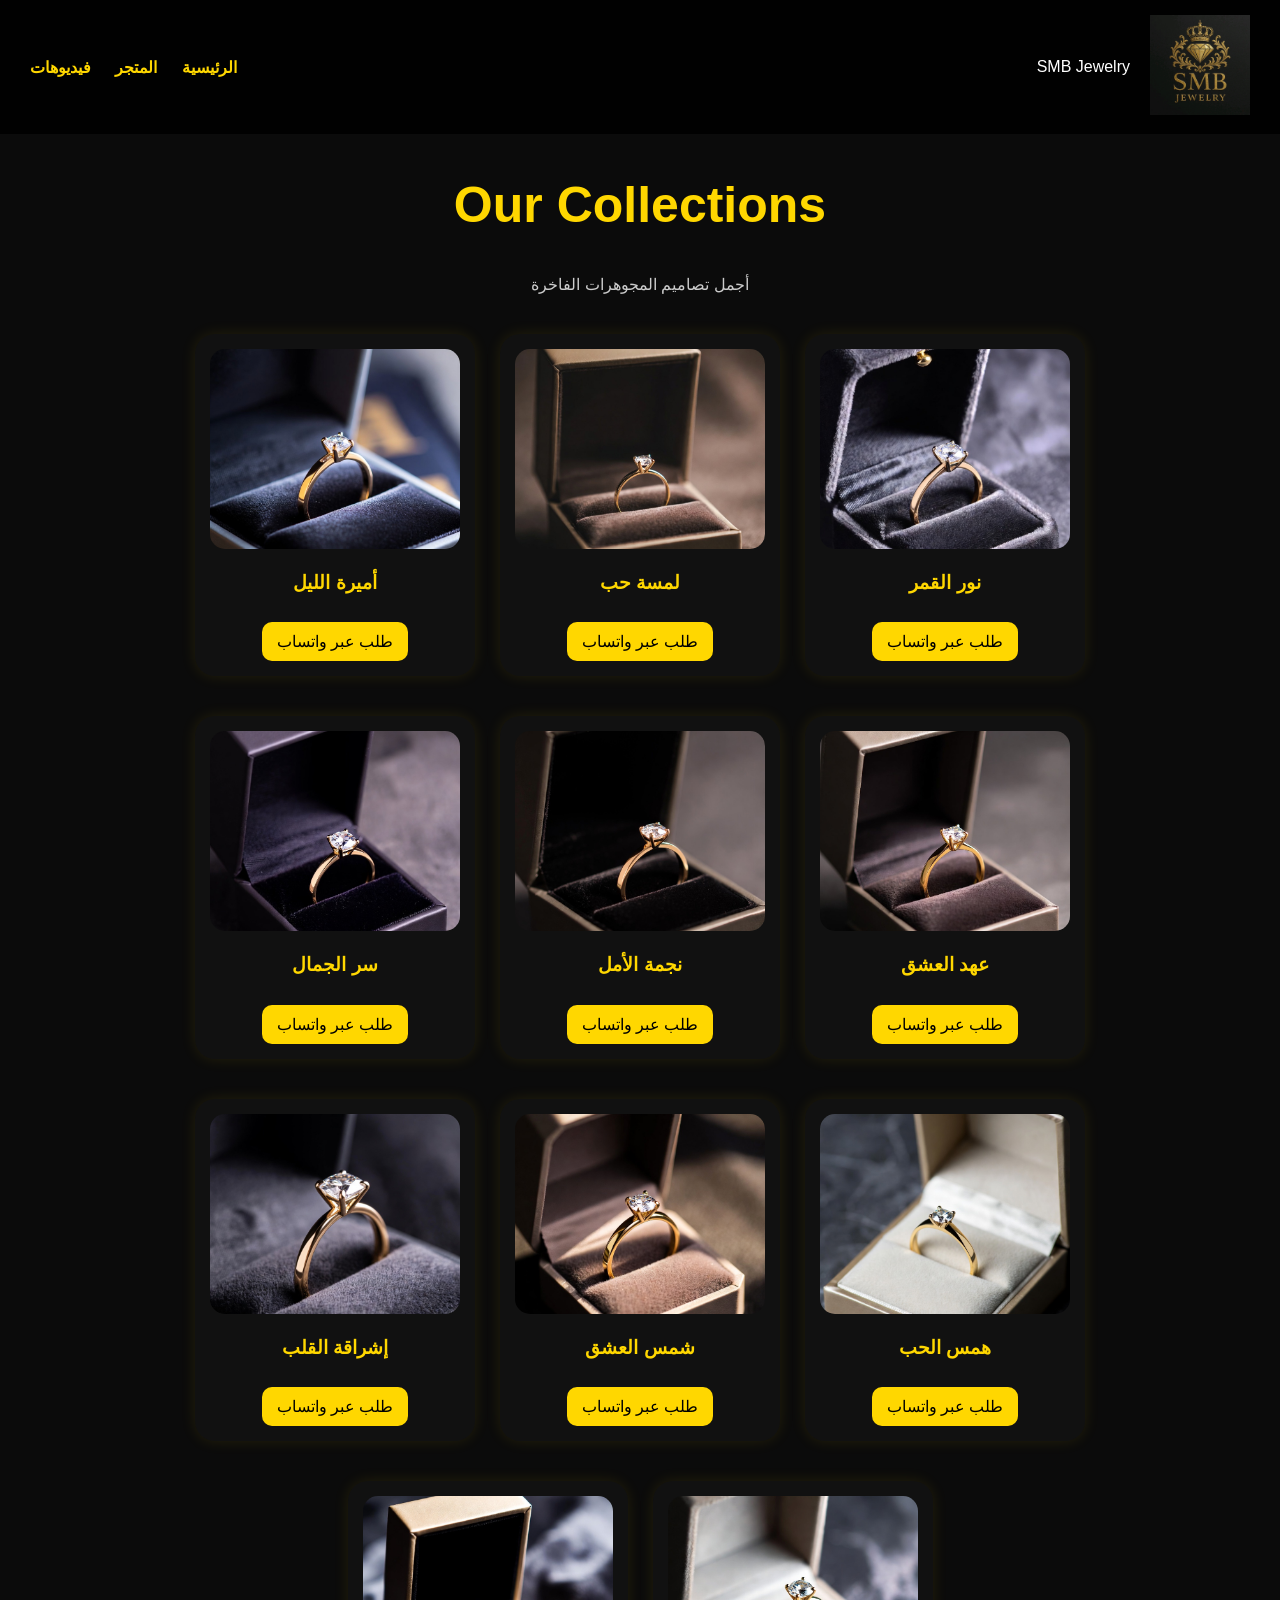
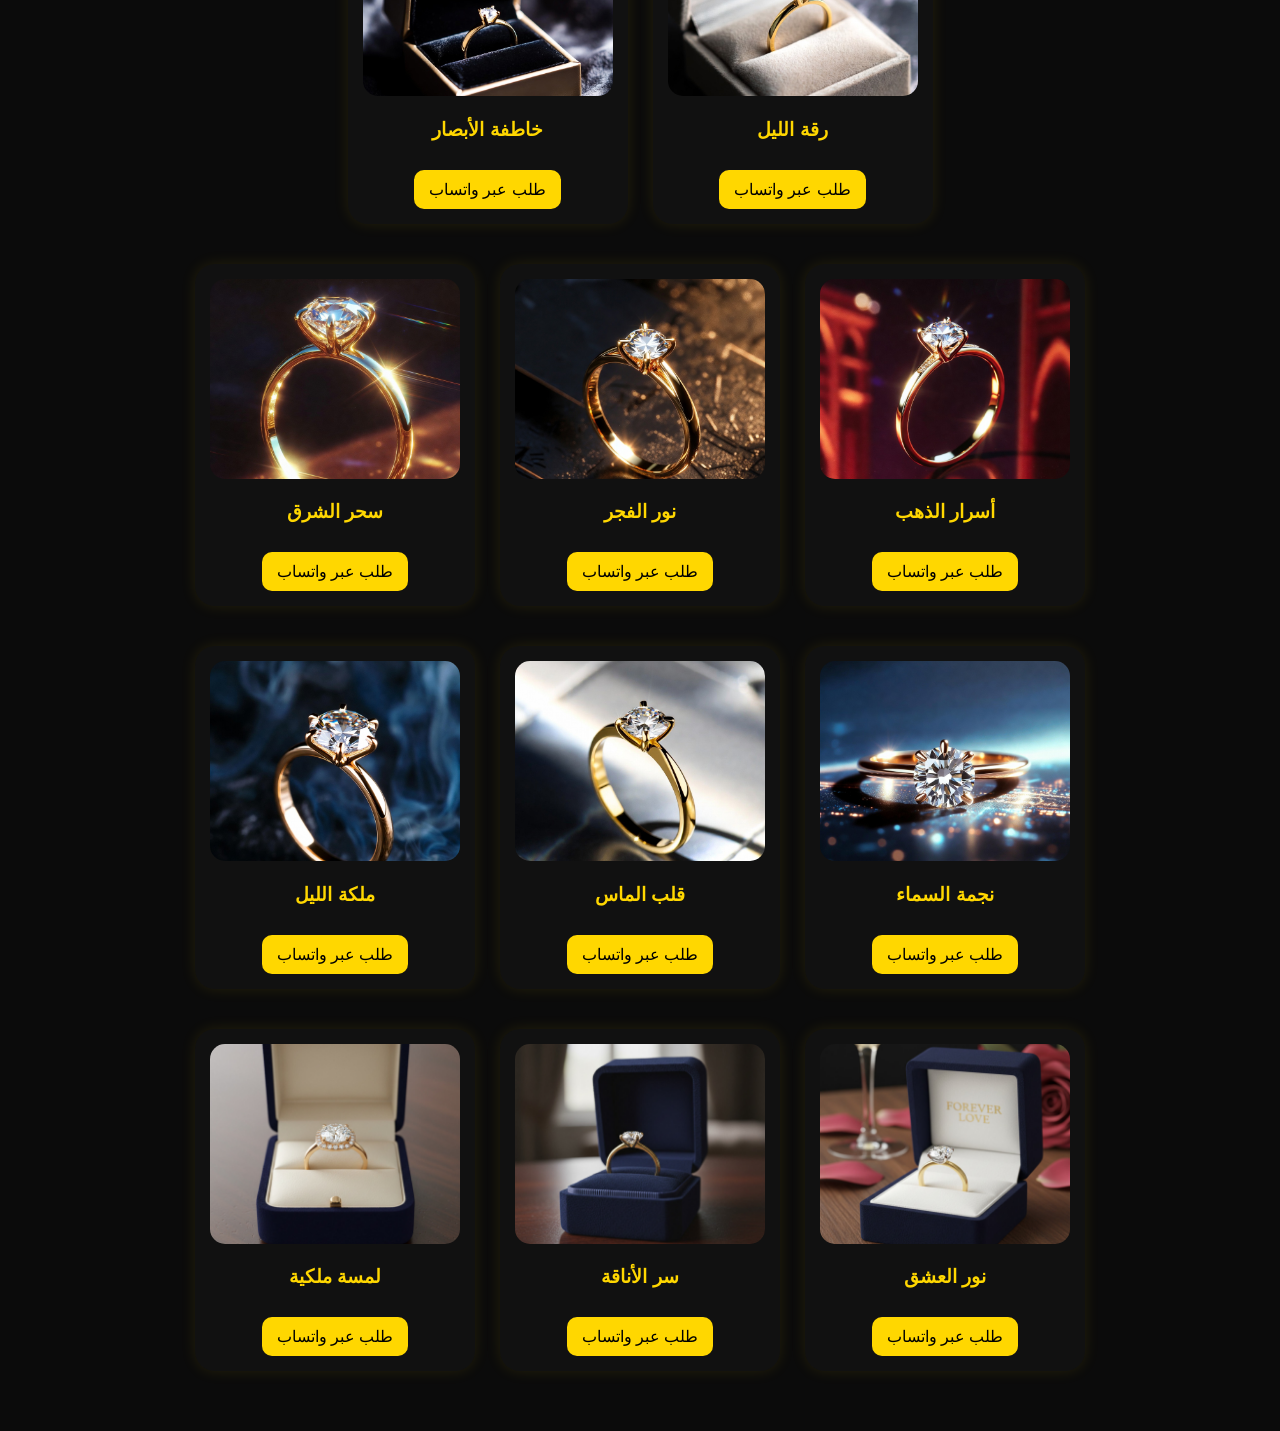
==== products.html @ cbb39c95 "Add files via upload" ====
<!DOCTYPE html>
<html lang="ar" dir="rtl">
<head>
<meta charset="UTF-8">
<meta name="viewport" content="width=device-width, initial-scale=1.0">
<title>SMB Jewelry - المنتجات</title>
<link rel="stylesheet" href="style.css">
</head>
<body>

<header class="nav">

<div class="logo">
<a href="index.html">
<img src="logo.png" alt="SMB Logo" loading="lazy">
</a>
<span class="brand-name" dir="ltr">SMB Jewelry</span>
</div>

<nav>
<a href="index.html">الرئيسية</a>
<a href="products.html">المتجر</a>
<a href="videos.html">فيديوهات</a>
</nav>

</header>


<!-- عنوان الصفحة -->
<section class="products-title">

<h1 dir="ltr">
Our Collections
</h1>

<p>
أجمل تصاميم المجوهرات الفاخرة
</p>

</section>



<section class="products">

<!-- المجموعة 1 -->
<div class="product-group">

<div class="card">
<img src="1.jpg" alt="خاتم ألماس" loading="lazy">
<h3>نور القمر</h3>
<a href="https://wa.me/97477509485" class="btn">
طلب عبر واتساب
</a>
</div>

<div class="card">
<img src="2.jpg" alt="سوار فاخر" loading="lazy">
<h3>لمسة حب</h3>
<a href="https://wa.me/97477509485" class="btn">
طلب عبر واتساب
</a>
</div>

<div class="card">
<img src="3.jpg" alt="قلادة ذهب" loading="lazy">
<h3>أميرة الليل</h3>
<a href="https://wa.me/97477509485" class="btn">
طلب عبر واتساب
</a>
</div>

</div>


<!-- المجموعة 2 -->
<div class="product-group">

<div class="card">
<img src="4.jpg" alt="خاتم خطوبة" loading="lazy">
<h3>عهد العشق</h3>
<a href="https://wa.me/97477509485" class="btn">
طلب عبر واتساب
</a>
</div>

<div class="card">
<img src="5.jpg" alt="طقم ألماس" loading="lazy">
<h3>نجمة الأمل</h3>
<a href="https://wa.me/97477509485" class="btn">
طلب عبر واتساب
</a>
</div>

<div class="card">
<img src="6.jpg" alt="سلسلة ذهب" loading="lazy">
<h3>سر الجمال</h3>
<a href="https://wa.me/97477509485" class="btn">
طلب عبر واتساب
</a>
</div>

</div>


<!-- المجموعة 3 -->
<div class="product-group">

<div class="card">
<img src="7.jpg" alt="خاتم زمرد" loading="lazy">
<h3>همس الحب</h3>
<a href="https://wa.me/97477509485" class="btn">
طلب عبر واتساب
</a>
</div>

<div class="card">
<img src="8.jpg" alt="سوار ألماس" loading="lazy">
<h3>شمس العشق</h3>
<a href="https://wa.me/97477509485" class="btn">
طلب عبر واتساب
</a>
</div>

<div class="card">
<img src="9.jpg" alt="قلادة فاخرة" loading="lazy">
<h3>إشراقة القلب</h3>
<a href="https://wa.me/97477509485" class="btn">
طلب عبر واتساب
</a>
</div>

</div>


<!-- المجموعة 4 -->
<div class="product-group">

<div class="card">
<img src="10.jpg" alt="خاتم ملكي" loading="lazy">
<h3>رقة الليل</h3>
<a href="https://wa.me/97477509485" class="btn">
طلب عبر واتساب
</a>
</div>

<div class="card">
<img src="11.jpg" alt="طقم زفاف" loading="lazy">
<h3>خاطفة الأبصار</h3>
<a href="https://wa.me/97477509485" class="btn">
طلب عبر واتساب
</a>
</div>

</div>



<!-- المجموعة 5 -->
<div class="product-group">

<div class="card">
<img src="12.jpg" alt="خاتم فاخر" loading="lazy">
<h3>أسرار الذهب</h3>
<a href="https://wa.me/97477509485" class="btn">
طلب عبر واتساب
</a>
</div>

<div class="card">
<img src="13.jpg" alt="سلسلة ألماس" loading="lazy">
<h3>نور الفجر</h3>
<a href="https://wa.me/97477509485" class="btn">
طلب عبر واتساب
</a>
</div>

<div class="card">
<img src="14.jpg" alt="قلادة فاخرة" loading="lazy">
<h3>سحر الشرق</h3>
<a href="https://wa.me/97477509485" class="btn">
طلب عبر واتساب
</a>
</div>

</div>



<!-- المجموعة 6 -->
<div class="product-group">

<div class="card">
<img src="15.jpg" alt="خاتم ألماس" loading="lazy">
<h3>نجمة السماء</h3>
<a href="https://wa.me/97477509485" class="btn">
طلب عبر واتساب
</a>
</div>

<div class="card">
<img src="16.jpg" alt="سوار ملكي" loading="lazy">
<h3>قلب الماس</h3>
<a href="https://wa.me/97477509485" class="btn">
طلب عبر واتساب
</a>
</div>

<div class="card">
<img src="17.jpg" alt="طقم فاخر" loading="lazy">
<h3>ملكة الليل</h3>
<a href="https://wa.me/97477509485" class="btn">
طلب عبر واتساب
</a>
</div>

</div>



<!-- المجموعة 7 -->
<div class="product-group">

<div class="card">
<img src="18.jpg" alt="خاتم ذهب" loading="lazy">
<h3>نور العشق</h3>
<a href="https://wa.me/97477509485" class="btn">
طلب عبر واتساب
</a>
</div>

<div class="card">
<img src="19.jpg" alt="سلسلة ذهب" loading="lazy">
<h3>سر الأناقة</h3>
<a href="https://wa.me/97477509485" class="btn">
طلب عبر واتساب
</a>
</div>

<div class="card">
<img src="20.jpg" alt="قلادة ملكية" loading="lazy">
<h3>لمسة ملكية</h3>
<a href="https://wa.me/97477509485" class="btn">
طلب عبر واتساب
</a>
</div>

</div>



</section>


<script src="script.js"></script>

</body>
</html>
---- style.css ----
/* ===== GENERAL ===== */

body{
margin:0;
font-family:Arial, sans-serif;
background:#0b0b0b;
color:white;
overflow-x:hidden;
}



/* ===== NAVBAR ===== */

.nav{
display:flex;
justify-content:space-between;
align-items:center;
padding:15px 20px;
background:rgba(0,0,0,0.85);
position:sticky;
top:0;
z-index:100;
backdrop-filter:blur(6px);
}

.nav .logo{
display:flex;
align-items:center;
gap:10px;
}

.nav .logo img{
width:100px;
max-width:100%;
height:auto;
object-fit:contain;
}

.nav a{
color:gold;
margin:0 10px;
text-decoration:none;
font-weight:bold;
transition:.3s;
}

.nav a:hover{
color:white;
}



/* ===== HERO ===== */

.main-banner{
position:relative;
width:100%;
height:90vh;
overflow:hidden;
}

.main-banner img{
width:100%;
height:100%;
object-fit:cover;
}



.overlay-text{
position:absolute;
top:50%;
left:50%;
transform:translate(-50%,-50%);
text-align:center;
}



.overlay-text h1{

font-size:60px;

background:linear-gradient(90deg,gold,#fff);

-webkit-background-clip:text;

color:transparent;

}



.overlay-text p{

font-size:22px;

opacity:.8;

}



.overlay-text .btn{

margin-top:20px;

padding:12px 25px;

background:gold;

color:black;

border-radius:10px;

text-decoration:none;

font-weight:bold;

display:inline-block;

transition:.4s;

}



.overlay-text .btn:hover{

transform:scale(1.1);

box-shadow:0 0 20px gold;

}



/* ===== FISH ===== */

.fish{

position:absolute;

width:80px;

animation:swim 12s linear infinite;

opacity:0.6;

}



@keyframes swim{

0%{left:-120px;}

50%{left:110%;}

100%{left:-120px;}

}



/* ===== ABOUT ===== */

.about{

max-width:1000px;

margin:60px auto;

padding:20px;

text-align:center;

}



.about h2{

color:gold;

}



.about ul{

list-style:none;

padding:0;

}



.about ul li{

text-align:right;

margin:10px 0;

}



/* ===== PRODUCTS TITLE ===== */

.products-title{

text-align:center;

margin-top:40px;

margin-bottom:20px;

}



.products-title h1{

font-size:50px;

color:gold;

}



.products-title p{

color:#ccc;

}



/* ===== PRODUCTS ===== */

.products{

max-width:1400px;

margin:auto;

padding:20px;

}



.product-group{

display:flex;

gap:25px;

margin-bottom:40px;

flex-wrap:wrap;

justify-content:center;

}



.card{

background:#111;

padding:15px;

border-radius:20px;

width:250px;

text-align:center;

transition:.4s;

box-shadow:0 0 15px rgba(255,215,0,0.1);

}



.card img{

width:100%;

height:200px;

object-fit:cover;

border-radius:15px;

}



.card h3{

color:gold;

}



.card .btn{

margin-top:10px;

padding:10px 15px;

background:gold;

color:black;

border-radius:10px;

text-decoration:none;

display:inline-block;

}



.card:hover{

transform:translateY(-10px);

box-shadow:0 0 40px gold;

}



/* ===== VIDEOS TITLE ===== */

.videos-title{

text-align:center;

margin-top:40px;

}



.videos-title h1{

font-size:50px;

color:gold;

}



.videos-title p{

color:#ddd;

font-style:italic;

}



/* ===== MAIN VIDEO ===== */

.main-video{

display:flex;

justify-content:center;

margin-bottom:40px;

}



.main-video video{

width:90%;

max-width:900px;

border-radius:25px;

border:2px solid gold;

box-shadow:0 0 40px gold;

}



/* ===== SMALL VIDEOS ===== */

.video-group{

display:flex;

justify-content:center;

gap:30px;

flex-wrap:wrap;

}



.video-card{

text-align:center;

}



.video-card video{

width:280px;

border-radius:20px;

border:2px solid gold;

box-shadow:0 0 20px gold;

transition:.4s;

}



.video-card video:hover{

transform:scale(1.05);

box-shadow:0 0 40px gold;

}



.video-card p{

color:gold;

}



/* ===== FOOTER ===== */

.footer{

text-align:center;

padding:20px;

background:#111;

color:gold;

margin-top:50px;

}



/* ===== RESPONSIVE ===== */

@media screen and (max-width:768px){

.overlay-text h1{

font-size:40px;

}

.products-title h1{

font-size:35px;

}

.product-group{

flex-direction:column;

align-items:center;

}

.video-card video{

width:90%;

}

}



@media screen and (max-width:480px){

.overlay-text h1{

font-size:30px;

}

}
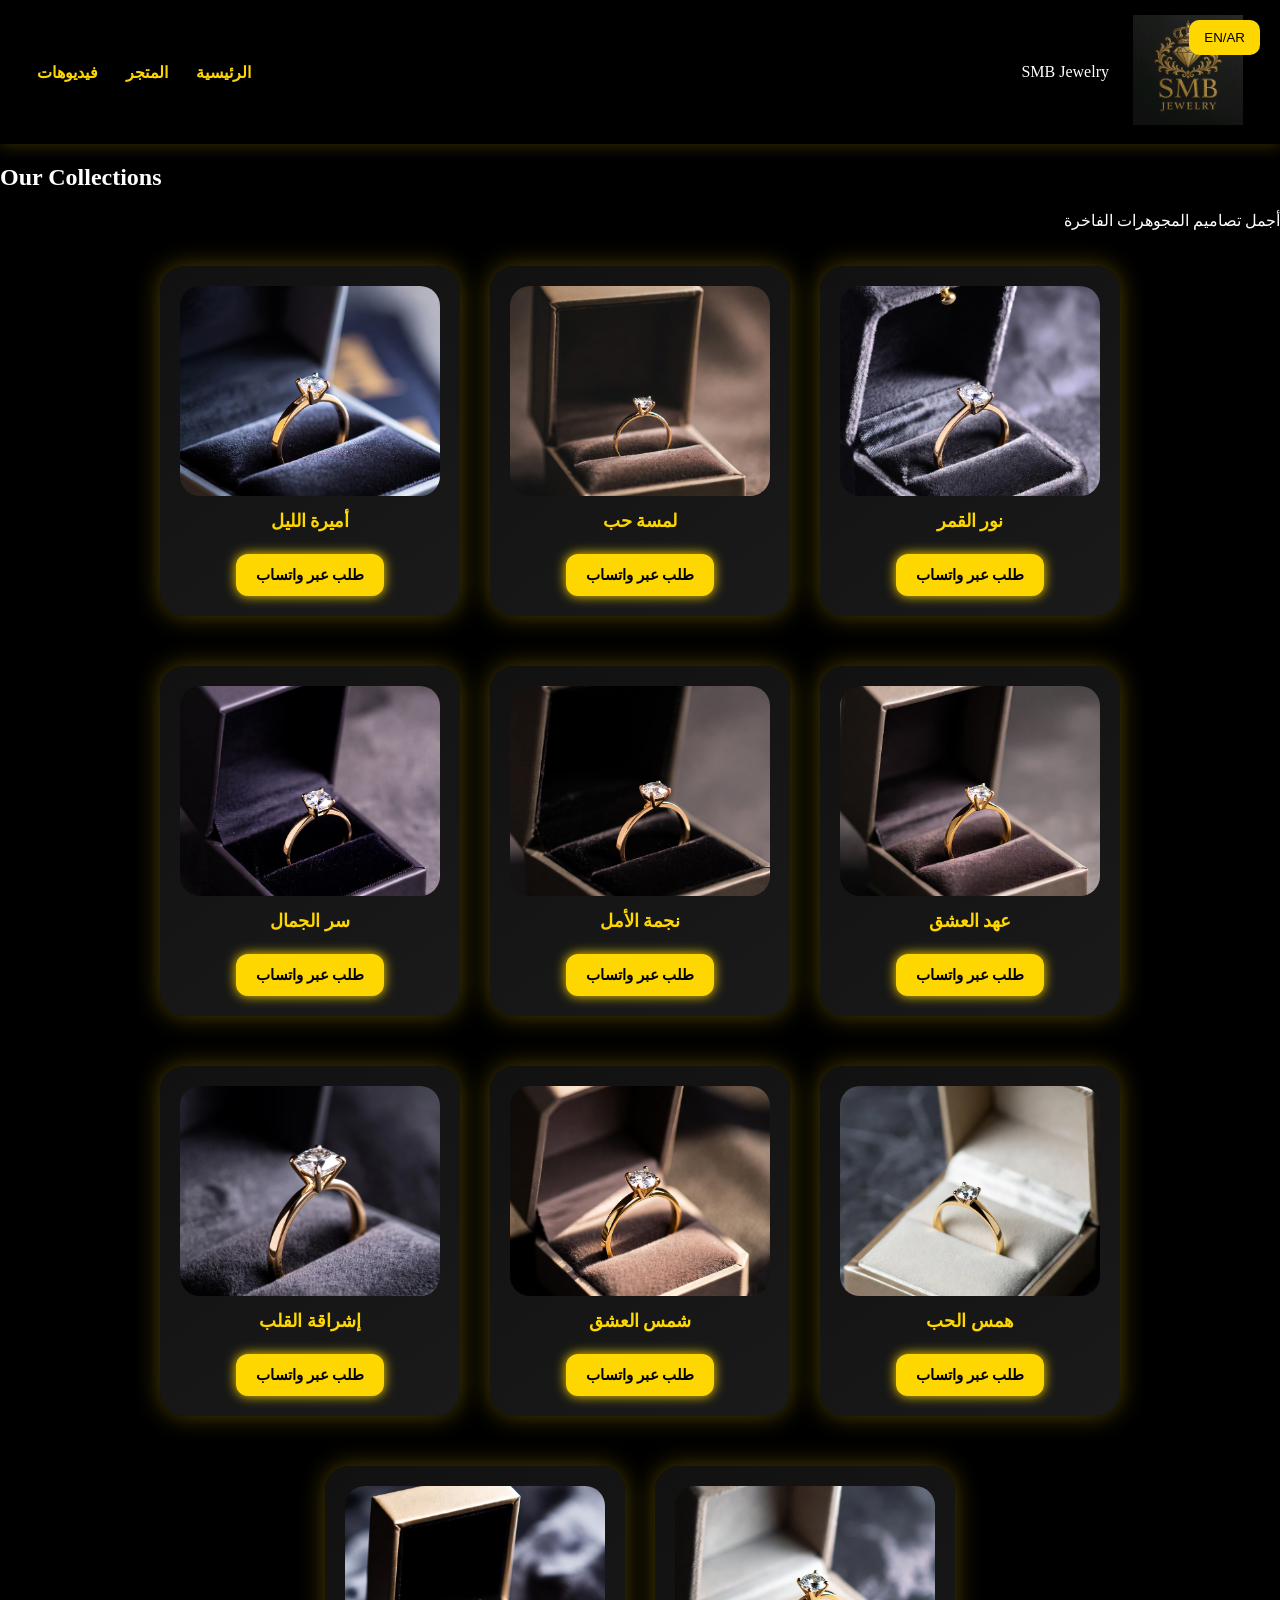
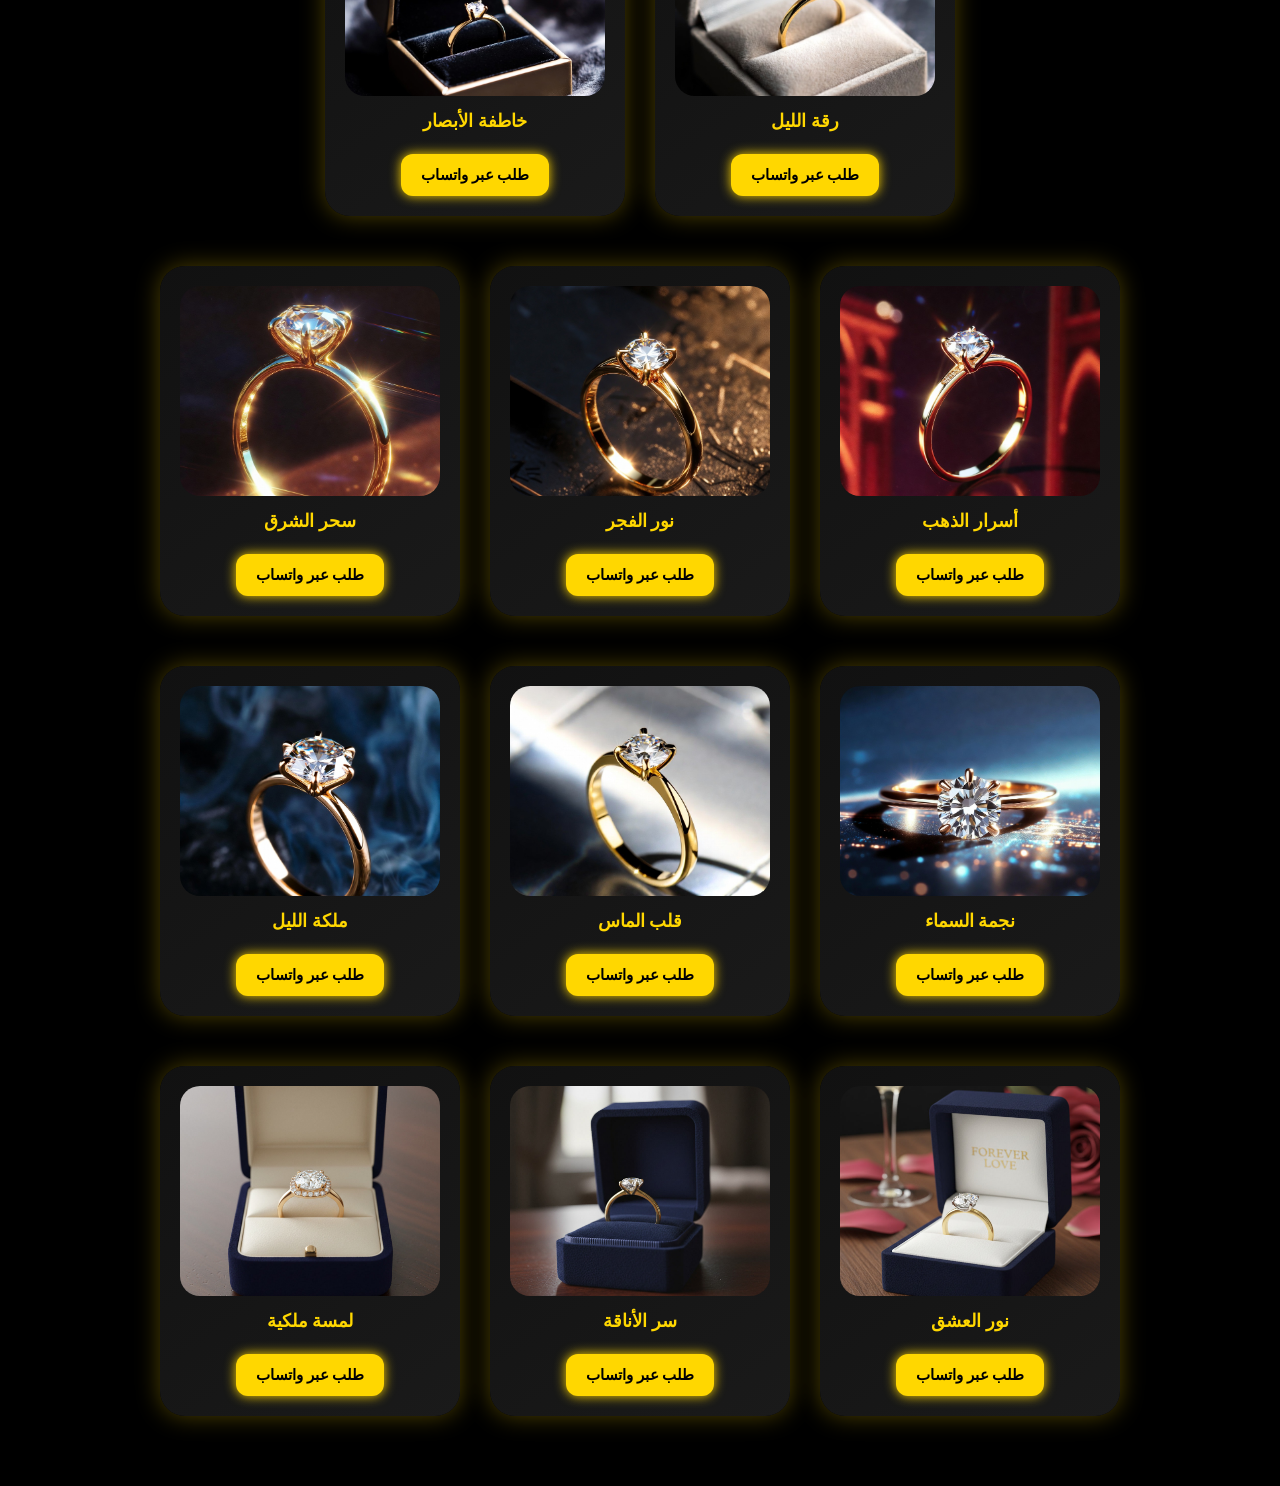
==== commit a1900627: "Add files via upload" ====
--- a/products.html
+++ b/products.html
@@ -1,249 +1,471 @@
 <!DOCTYPE html>
+
 <html lang="ar" dir="rtl">
+
 <head>
+
 <meta charset="UTF-8">
+
 <meta name="viewport" content="width=device-width, initial-scale=1.0">
+
 <title>SMB Jewelry - المنتجات</title>
+
 <link rel="stylesheet" href="style.css">
+
 </head>
+
+
 <body>
 
+
+
 <header class="nav">
 
+
 <div class="logo">
+
 <a href="index.html">
+
 <img src="logo.png" alt="SMB Logo" loading="lazy">
-</a>
-<span class="brand-name" dir="ltr">SMB Jewelry</span>
-</div>
+
+</a>
+
+<span class="brand-name" dir="ltr">
+SMB Jewelry
+</span>
+
+</div>
+
+
 
 <nav>
+
 <a href="index.html">الرئيسية</a>
+
 <a href="products.html">المتجر</a>
+
 <a href="videos.html">فيديوهات</a>
+
 </nav>
 
+
 </header>
 
 
+
+
+
 <!-- عنوان الصفحة -->
+
 <section class="products-title">
 
 <h1 dir="ltr">
+
 Our Collections
+
 </h1>
 
+
 <p>
+
 أجمل تصاميم المجوهرات الفاخرة
+
 </p>
 
+
 </section>
 
 
 
+
+
 <section class="products">
 
+
+
 <!-- المجموعة 1 -->
-<div class="product-group">
-
-<div class="card">
+
+<div class="product-group">
+
+
+<div class="card">
+
 <img src="1.jpg" alt="خاتم ألماس" loading="lazy">
+
 <h3>نور القمر</h3>
-<a href="https://wa.me/97477509485" class="btn">
-طلب عبر واتساب
-</a>
-</div>
-
-<div class="card">
+
+<a href="https://wa.me/97477509485" class="btn">
+
+طلب عبر واتساب
+
+</a>
+
+</div>
+
+
+
+<div class="card">
+
 <img src="2.jpg" alt="سوار فاخر" loading="lazy">
+
 <h3>لمسة حب</h3>
-<a href="https://wa.me/97477509485" class="btn">
-طلب عبر واتساب
-</a>
-</div>
-
-<div class="card">
+
+<a href="https://wa.me/97477509485" class="btn">
+
+طلب عبر واتساب
+
+</a>
+
+</div>
+
+
+
+<div class="card">
+
 <img src="3.jpg" alt="قلادة ذهب" loading="lazy">
+
 <h3>أميرة الليل</h3>
-<a href="https://wa.me/97477509485" class="btn">
-طلب عبر واتساب
-</a>
-</div>
-
-</div>
+
+<a href="https://wa.me/97477509485" class="btn">
+
+طلب عبر واتساب
+
+</a>
+
+</div>
+
+
+</div>
+
+
+
 
 
 <!-- المجموعة 2 -->
-<div class="product-group">
-
-<div class="card">
+
+<div class="product-group">
+
+
+<div class="card">
+
 <img src="4.jpg" alt="خاتم خطوبة" loading="lazy">
+
 <h3>عهد العشق</h3>
-<a href="https://wa.me/97477509485" class="btn">
-طلب عبر واتساب
-</a>
-</div>
-
-<div class="card">
+
+<a href="https://wa.me/97477509485" class="btn">
+
+طلب عبر واتساب
+
+</a>
+
+</div>
+
+
+
+<div class="card">
+
 <img src="5.jpg" alt="طقم ألماس" loading="lazy">
+
 <h3>نجمة الأمل</h3>
-<a href="https://wa.me/97477509485" class="btn">
-طلب عبر واتساب
-</a>
-</div>
-
-<div class="card">
+
+<a href="https://wa.me/97477509485" class="btn">
+
+طلب عبر واتساب
+
+</a>
+
+</div>
+
+
+
+<div class="card">
+
 <img src="6.jpg" alt="سلسلة ذهب" loading="lazy">
+
 <h3>سر الجمال</h3>
-<a href="https://wa.me/97477509485" class="btn">
-طلب عبر واتساب
-</a>
-</div>
-
-</div>
+
+<a href="https://wa.me/97477509485" class="btn">
+
+طلب عبر واتساب
+
+</a>
+
+</div>
+
+
+</div>
+
+
+
 
 
 <!-- المجموعة 3 -->
-<div class="product-group">
-
-<div class="card">
+
+<div class="product-group">
+
+
+<div class="card">
+
 <img src="7.jpg" alt="خاتم زمرد" loading="lazy">
+
 <h3>همس الحب</h3>
-<a href="https://wa.me/97477509485" class="btn">
-طلب عبر واتساب
-</a>
-</div>
-
-<div class="card">
+
+<a href="https://wa.me/97477509485" class="btn">
+
+طلب عبر واتساب
+
+</a>
+
+</div>
+
+
+
+<div class="card">
+
 <img src="8.jpg" alt="سوار ألماس" loading="lazy">
+
 <h3>شمس العشق</h3>
-<a href="https://wa.me/97477509485" class="btn">
-طلب عبر واتساب
-</a>
-</div>
-
-<div class="card">
+
+<a href="https://wa.me/97477509485" class="btn">
+
+طلب عبر واتساب
+
+</a>
+
+</div>
+
+
+
+<div class="card">
+
 <img src="9.jpg" alt="قلادة فاخرة" loading="lazy">
+
 <h3>إشراقة القلب</h3>
-<a href="https://wa.me/97477509485" class="btn">
-طلب عبر واتساب
-</a>
-</div>
-
-</div>
+
+<a href="https://wa.me/97477509485" class="btn">
+
+طلب عبر واتساب
+
+</a>
+
+</div>
+
+
+</div>
+
+
+
 
 
 <!-- المجموعة 4 -->
-<div class="product-group">
-
-<div class="card">
+
+<div class="product-group">
+
+
+<div class="card">
+
 <img src="10.jpg" alt="خاتم ملكي" loading="lazy">
+
 <h3>رقة الليل</h3>
-<a href="https://wa.me/97477509485" class="btn">
-طلب عبر واتساب
-</a>
-</div>
-
-<div class="card">
+
+<a href="https://wa.me/97477509485" class="btn">
+
+طلب عبر واتساب
+
+</a>
+
+</div>
+
+
+
+<div class="card">
+
 <img src="11.jpg" alt="طقم زفاف" loading="lazy">
+
 <h3>خاطفة الأبصار</h3>
-<a href="https://wa.me/97477509485" class="btn">
-طلب عبر واتساب
-</a>
-</div>
-
-</div>
+
+<a href="https://wa.me/97477509485" class="btn">
+
+طلب عبر واتساب
+
+</a>
+
+</div>
+
+
+</div>
+
+
 
 
 
 <!-- المجموعة 5 -->
-<div class="product-group">
-
-<div class="card">
+
+<div class="product-group">
+
+
+<div class="card">
+
 <img src="12.jpg" alt="خاتم فاخر" loading="lazy">
+
 <h3>أسرار الذهب</h3>
-<a href="https://wa.me/97477509485" class="btn">
-طلب عبر واتساب
-</a>
-</div>
-
-<div class="card">
+
+<a href="https://wa.me/97477509485" class="btn">
+
+طلب عبر واتساب
+
+</a>
+
+</div>
+
+
+
+<div class="card">
+
 <img src="13.jpg" alt="سلسلة ألماس" loading="lazy">
+
 <h3>نور الفجر</h3>
-<a href="https://wa.me/97477509485" class="btn">
-طلب عبر واتساب
-</a>
-</div>
-
-<div class="card">
+
+<a href="https://wa.me/97477509485" class="btn">
+
+طلب عبر واتساب
+
+</a>
+
+</div>
+
+
+
+<div class="card">
+
 <img src="14.jpg" alt="قلادة فاخرة" loading="lazy">
+
 <h3>سحر الشرق</h3>
-<a href="https://wa.me/97477509485" class="btn">
-طلب عبر واتساب
-</a>
-</div>
-
-</div>
+
+<a href="https://wa.me/97477509485" class="btn">
+
+طلب عبر واتساب
+
+</a>
+
+</div>
+
+
+</div>
+
+
 
 
 
 <!-- المجموعة 6 -->
-<div class="product-group">
-
-<div class="card">
+
+<div class="product-group">
+
+
+<div class="card">
+
 <img src="15.jpg" alt="خاتم ألماس" loading="lazy">
+
 <h3>نجمة السماء</h3>
-<a href="https://wa.me/97477509485" class="btn">
-طلب عبر واتساب
-</a>
-</div>
-
-<div class="card">
+
+<a href="https://wa.me/97477509485" class="btn">
+
+طلب عبر واتساب
+
+</a>
+
+</div>
+
+
+
+<div class="card">
+
 <img src="16.jpg" alt="سوار ملكي" loading="lazy">
+
 <h3>قلب الماس</h3>
-<a href="https://wa.me/97477509485" class="btn">
-طلب عبر واتساب
-</a>
-</div>
-
-<div class="card">
+
+<a href="https://wa.me/97477509485" class="btn">
+
+طلب عبر واتساب
+
+</a>
+
+</div>
+
+
+
+<div class="card">
+
 <img src="17.jpg" alt="طقم فاخر" loading="lazy">
+
 <h3>ملكة الليل</h3>
-<a href="https://wa.me/97477509485" class="btn">
-طلب عبر واتساب
-</a>
-</div>
-
-</div>
+
+<a href="https://wa.me/97477509485" class="btn">
+
+طلب عبر واتساب
+
+</a>
+
+</div>
+
+
+</div>
+
+
 
 
 
 <!-- المجموعة 7 -->
-<div class="product-group">
-
-<div class="card">
+
+<div class="product-group">
+
+
+<div class="card">
+
 <img src="18.jpg" alt="خاتم ذهب" loading="lazy">
+
 <h3>نور العشق</h3>
-<a href="https://wa.me/97477509485" class="btn">
-طلب عبر واتساب
-</a>
-</div>
-
-<div class="card">
+
+<a href="https://wa.me/97477509485" class="btn">
+
+طلب عبر واتساب
+
+</a>
+
+</div>
+
+
+
+<div class="card">
+
 <img src="19.jpg" alt="سلسلة ذهب" loading="lazy">
+
 <h3>سر الأناقة</h3>
-<a href="https://wa.me/97477509485" class="btn">
-طلب عبر واتساب
-</a>
-</div>
-
-<div class="card">
+
+<a href="https://wa.me/97477509485" class="btn">
+
+طلب عبر واتساب
+
+</a>
+
+</div>
+
+
+
+<div class="card">
+
 <img src="20.jpg" alt="قلادة ملكية" loading="lazy">
+
 <h3>لمسة ملكية</h3>
-<a href="https://wa.me/97477509485" class="btn">
-طلب عبر واتساب
-</a>
-</div>
+
+<a href="https://wa.me/97477509485" class="btn">
+
+طلب عبر واتساب
+
+</a>
+
+</div>
+
 
 </div>
 
@@ -252,7 +474,10 @@
 </section>
 
 
+
 <script src="script.js"></script>
 
+
 </body>
+
 </html>
--- a/style.css
+++ b/style.css
@@ -1,525 +1,141 @@
 /* ===== GENERAL ===== */
-
 body{
-margin:0;
-font-family:Arial, sans-serif;
-background:#0b0b0b;
-color:white;
-overflow-x:hidden;
+  margin:0;
+  font-family:'Playfair Display','Roboto', serif;
+  background:#000 url('bg-gold-lines.png') repeat;
+  color:white;
+  overflow-x:hidden;
 }
 
-
-
 /* ===== NAVBAR ===== */
-
 .nav{
-display:flex;
-justify-content:space-between;
-align-items:center;
-padding:15px 20px;
-background:rgba(0,0,0,0.85);
-position:sticky;
-top:0;
-z-index:100;
-backdrop-filter:blur(6px);
+  display:flex;
+  justify-content:space-between;
+  align-items:center;
+  padding:15px 25px;
+  background:rgba(0,0,0,0.95);
+  position:sticky;
+  top:0;
+  z-index:100;
+  backdrop-filter:blur(8px);
+  box-shadow:0 2px 15px rgba(255,215,0,0.2);
 }
 
 .nav .logo{
-display:flex;
-align-items:center;
-gap:10px;
+  display:flex;
+  align-items:center;
+  gap:12px;
 }
 
 .nav .logo img{
-width:100px;
-max-width:100%;
-height:auto;
-object-fit:contain;
+  width:110px;
+  max-width:100%;
+  height:auto;
+  object-fit:contain;
 }
 
 .nav a{
-color:gold;
-margin:0 10px;
-text-decoration:none;
-font-weight:bold;
-transition:.3s;
+  color:gold;
+  margin:0 12px;
+  text-decoration:none;
+  font-weight:bold;
+  font-size:16px;
+  transition:.3s;
 }
 
 .nav a:hover{
-color:white;
+  color:#fff;
+  text-shadow:0 0 10px gold;
 }
 
-
-
-/* ===== HERO ===== */
-
+/* ===== HERO / MAIN BANNER ===== */
 .main-banner{
-position:relative;
-width:100%;
-height:90vh;
-overflow:hidden;
+  position:relative;
+  width:100%;
+  height:90vh;
+  overflow:hidden;
 }
 
 .main-banner img{
-width:100%;
-height:100%;
-object-fit:cover;
+  width:100%;
+  height:100%;
+  object-fit:cover;
+  filter:brightness(0.6);
 }
 
-
-
 .overlay-text{
-position:absolute;
-top:50%;
-left:50%;
-transform:translate(-50%,-50%);
-text-align:center;
+  position:absolute;
+  top:50%;
+  left:50%;
+  transform:translate(-50%,-50%);
+  text-align:center;
+  padding:0 15px;
 }
 
-
-
 .overlay-text h1{
-
-font-size:60px;
-
-background:linear-gradient(90deg,gold,#fff);
-
--webkit-background-clip:text;
-
-color:transparent;
-
+  font-size:70px;
+  background:linear-gradient(90deg,gold,#fff);
+  -webkit-background-clip:text;
+  color:transparent;
+  font-weight:bold;
+  text-transform:uppercase;
+  letter-spacing:2px;
+  margin:0;
 }
 
-
-
 .overlay-text p{
-
-font-size:22px;
-
-opacity:.8;
-
+  font-size:24px;
+  opacity:.9;
+  margin-top:10px;
 }
 
-
-
 .overlay-text .btn{
-
-margin-top:20px;
-
-padding:12px 25px;
-
-background:gold;
-
-color:black;
-
-border-radius:10px;
-
-text-decoration:none;
-
-font-weight:bold;
-
-display:inline-block;
-
-transition:.4s;
-
+  margin-top:25px;
+  padding:15px 30px;
+  background:gold;
+  color:black;
+  border-radius:15px;
+  text-decoration:none;
+  font-weight:bold;
+  display:inline-block;
+  font-size:16px;
+  transition:.4s;
+  box-shadow:0 0 15px gold;
 }
 
-
-
 .overlay-text .btn:hover{
-
-transform:scale(1.1);
-
-box-shadow:0 0 20px gold;
-
+  transform:scale(1.1);
+  box-shadow:0 0 30px gold;
 }
 
+/* ===== PRODUCTS GRID ===== */
+.products{ max-width:1400px; margin:auto; padding:20px; }
+.product-group{ display:flex; gap:30px; margin-bottom:50px; flex-wrap:wrap; justify-content:center; }
+.card{
+  background:linear-gradient(145deg,#111,#1a1a1a);
+  padding:20px;
+  border-radius:25px;
+  width:260px;
+  text-align:center;
+  transition:.5s;
+  box-shadow:0 0 25px rgba(255,215,0,0.3);
+}
+.card img{ width:100%; height:210px; object-fit:cover; border-radius:20px; transition:.5s; }
+.card h3{ color:gold; font-size:18px; margin:10px 0; }
+.card .btn{ margin-top:12px; padding:12px 20px; background:gold; color:black; border-radius:12px; text-decoration:none; display:inline-block; font-weight:bold; font-size:15px; transition:.4s; box-shadow:0 0 12px gold; }
+.card:hover{ transform:translateY(-12px) scale(1.04); box-shadow:0 0 50px gold; }
 
-
-/* ===== FISH ===== */
-
-.fish{
-
-position:absolute;
-
-width:80px;
-
-animation:swim 12s linear infinite;
-
-opacity:0.6;
-
-}
-
-
-
-@keyframes swim{
-
-0%{left:-120px;}
-
-50%{left:110%;}
-
-100%{left:-120px;}
-
-}
-
-
-
-/* ===== ABOUT ===== */
-
-.about{
-
-max-width:1000px;
-
-margin:60px auto;
-
-padding:20px;
-
-text-align:center;
-
-}
-
-
-
-.about h2{
-
-color:gold;
-
-}
-
-
-
-.about ul{
-
-list-style:none;
-
-padding:0;
-
-}
-
-
-
-.about ul li{
-
-text-align:right;
-
-margin:10px 0;
-
-}
-
-
-
-/* ===== PRODUCTS TITLE ===== */
-
-.products-title{
-
-text-align:center;
-
-margin-top:40px;
-
-margin-bottom:20px;
-
-}
-
-
-
-.products-title h1{
-
-font-size:50px;
-
-color:gold;
-
-}
-
-
-
-.products-title p{
-
-color:#ccc;
-
-}
-
-
-
-/* ===== PRODUCTS ===== */
-
-.products{
-
-max-width:1400px;
-
-margin:auto;
-
-padding:20px;
-
-}
-
-
-
-.product-group{
-
-display:flex;
-
-gap:25px;
-
-margin-bottom:40px;
-
-flex-wrap:wrap;
-
-justify-content:center;
-
-}
-
-
-
-.card{
-
-background:#111;
-
-padding:15px;
-
-border-radius:20px;
-
-width:250px;
-
-text-align:center;
-
-transition:.4s;
-
-box-shadow:0 0 15px rgba(255,215,0,0.1);
-
-}
-
-
-
-.card img{
-
-width:100%;
-
-height:200px;
-
-object-fit:cover;
-
-border-radius:15px;
-
-}
-
-
-
-.card h3{
-
-color:gold;
-
-}
-
-
-
-.card .btn{
-
-margin-top:10px;
-
-padding:10px 15px;
-
-background:gold;
-
-color:black;
-
-border-radius:10px;
-
-text-decoration:none;
-
-display:inline-block;
-
-}
-
-
-
-.card:hover{
-
-transform:translateY(-10px);
-
-box-shadow:0 0 40px gold;
-
-}
-
-
-
-/* ===== VIDEOS TITLE ===== */
-
-.videos-title{
-
-text-align:center;
-
-margin-top:40px;
-
-}
-
-
-
-.videos-title h1{
-
-font-size:50px;
-
-color:gold;
-
-}
-
-
-
-.videos-title p{
-
-color:#ddd;
-
-font-style:italic;
-
-}
-
-
-
-/* ===== MAIN VIDEO ===== */
-
-.main-video{
-
-display:flex;
-
-justify-content:center;
-
-margin-bottom:40px;
-
-}
-
-
-
-.main-video video{
-
-width:90%;
-
-max-width:900px;
-
-border-radius:25px;
-
-border:2px solid gold;
-
-box-shadow:0 0 40px gold;
-
-}
-
-
-
-/* ===== SMALL VIDEOS ===== */
-
-.video-group{
-
-display:flex;
-
-justify-content:center;
-
-gap:30px;
-
-flex-wrap:wrap;
-
-}
-
-
-
-.video-card{
-
-text-align:center;
-
-}
-
-
-
-.video-card video{
-
-width:280px;
-
-border-radius:20px;
-
-border:2px solid gold;
-
-box-shadow:0 0 20px gold;
-
-transition:.4s;
-
-}
-
-
-
-.video-card video:hover{
-
-transform:scale(1.05);
-
-box-shadow:0 0 40px gold;
-
-}
-
-
-
-.video-card p{
-
-color:gold;
-
-}
-
-
+/* ===== VIDEO PAGE ===== */
+.videos, .video-group{ display:flex; justify-content:center; flex-wrap:wrap; gap:30px; padding:40px 20px; }
+.videos video, .video-card video{ width:100%; max-width:950px; border-radius:25px; border:2px solid gold; box-shadow:0 0 50px gold; transition:.5s; }
+.video-card{ text-align:center; margin-bottom:20px; }
+.video-card video:hover{ transform:scale(1.05); box-shadow:0 0 60px gold; }
+.video-card p{ color:gold; margin-top:8px; }
 
 /* ===== FOOTER ===== */
-
-.footer{
-
-text-align:center;
-
-padding:20px;
-
-background:#111;
-
-color:gold;
-
-margin-top:50px;
-
-}
-
-
+.footer{ text-align:center; padding:30px 20px; background:#111; color:gold; margin-top:60px; font-size:16px; }
 
 /* ===== RESPONSIVE ===== */
-
-@media screen and (max-width:768px){
-
-.overlay-text h1{
-
-font-size:40px;
-
-}
-
-.products-title h1{
-
-font-size:35px;
-
-}
-
-.product-group{
-
-flex-direction:column;
-
-align-items:center;
-
-}
-
-.video-card video{
-
-width:90%;
-
-}
-
-}
-
-
-
-@media screen and (max-width:480px){
-
-.overlay-text h1{
-
-font-size:30px;
-
-}
-
-}+@media screen and (max-width:1024px){ .overlay-text h1{font-size:55px;} .overlay-text p{font-size:22px;} .products-title h1{font-size:45px;} }
+@media screen and (max-width:768px){ .overlay-text h1{font-size:42px;} .overlay-text p{font-size:20px;} .products-title h1{font-size:38px;} .product-group{flex-direction:column;align-items:center;} .video-card video{width:90%;} }
+@media screen and (max-width:480px){ .overlay-text h1{font-size:30px;} .products-title h1{font-size:28px;} .card{width:90%;} }
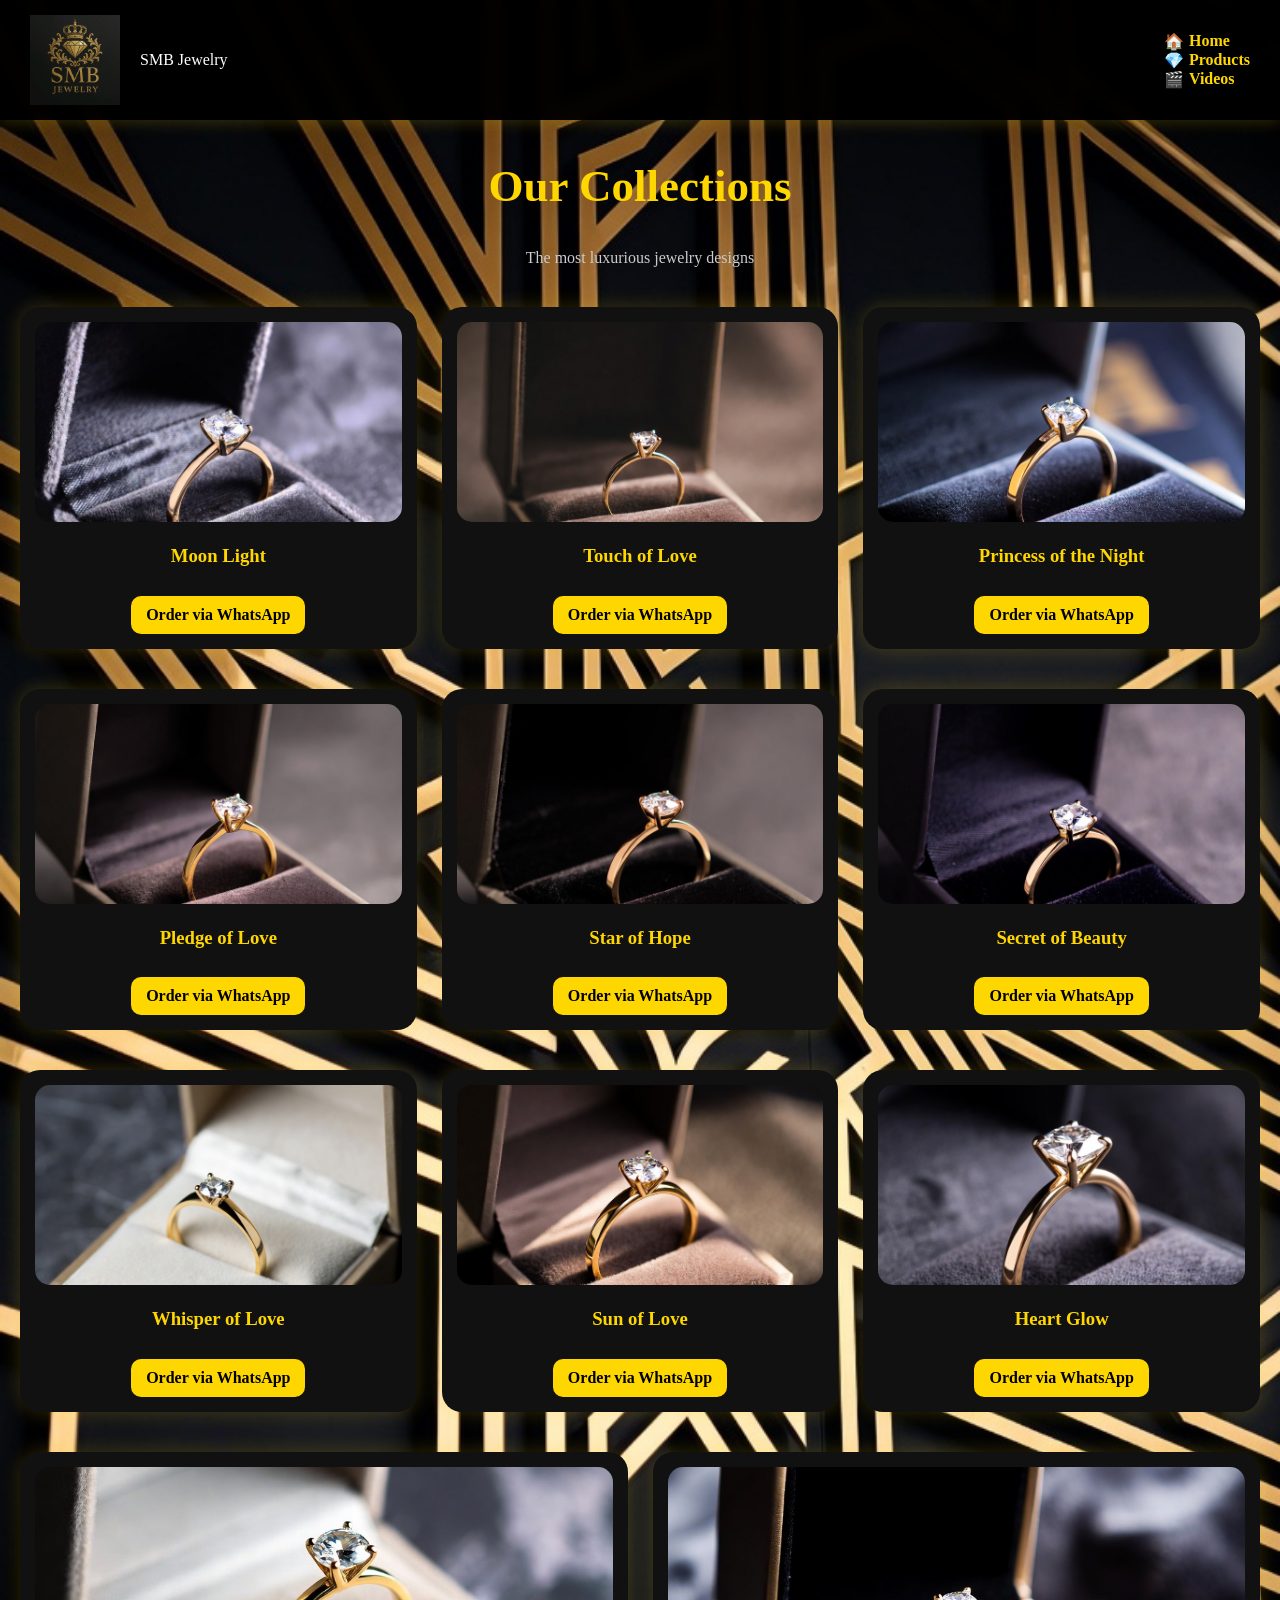
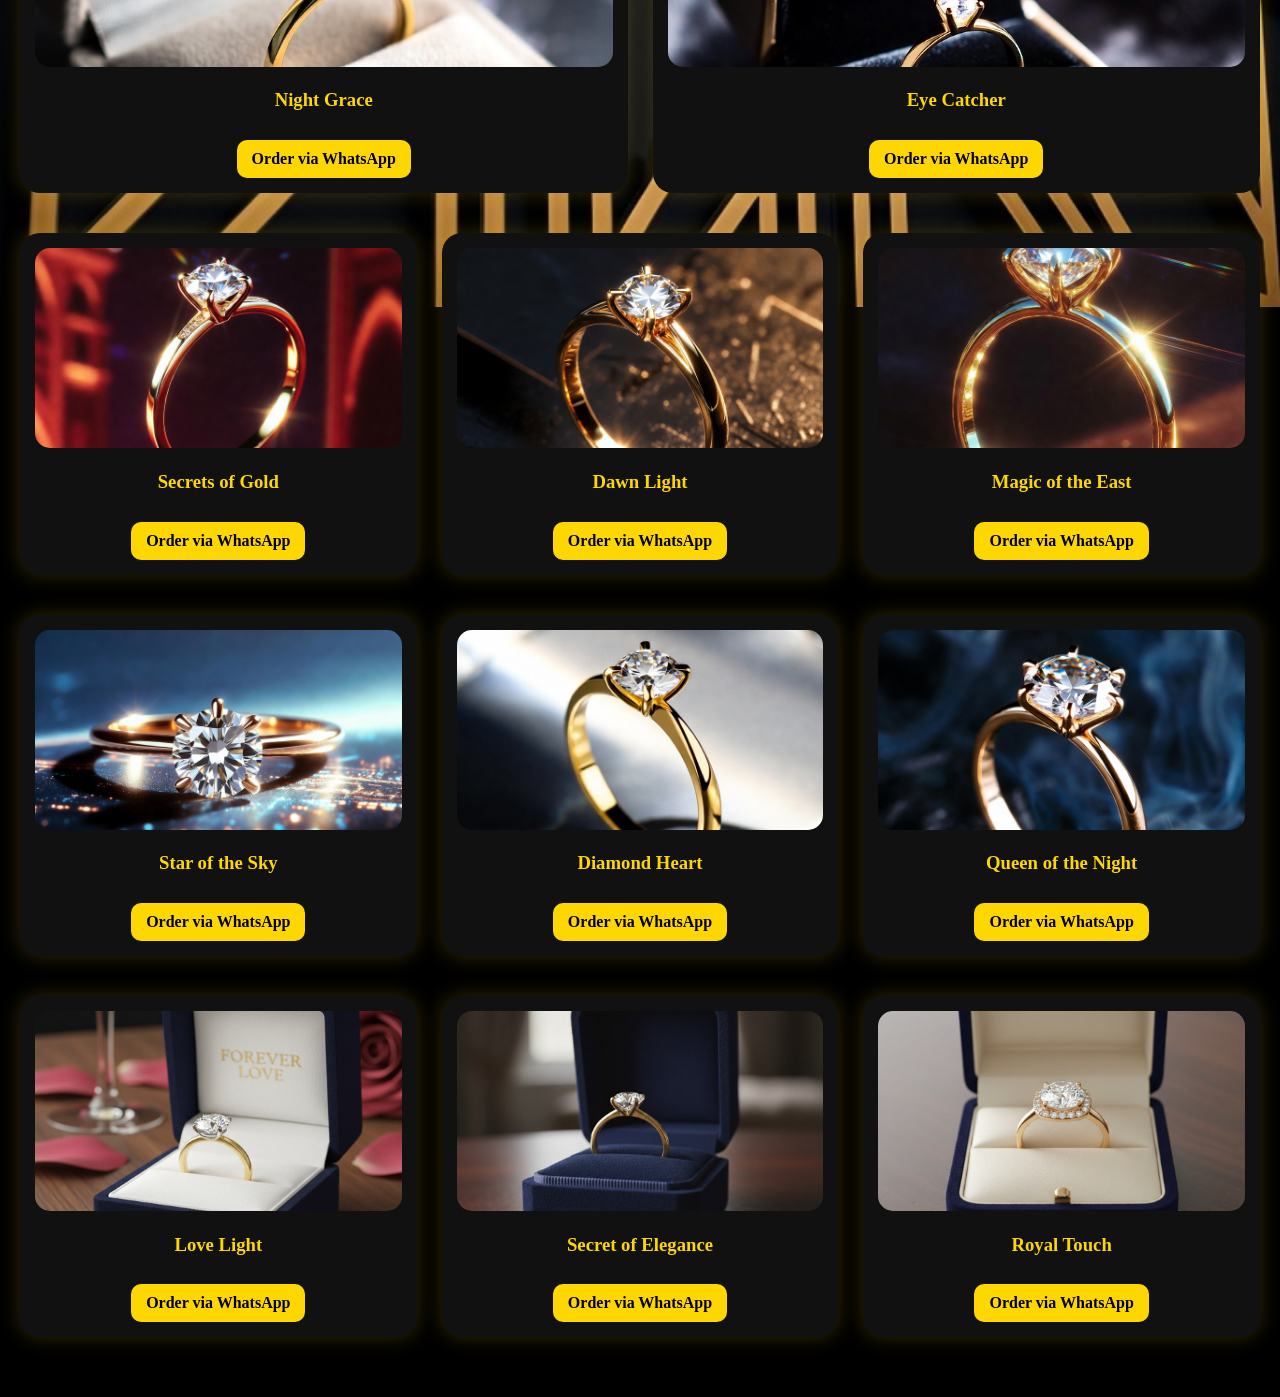
==== commit fe889018: "Add files via upload" ====
--- a/products.html
+++ b/products.html
@@ -1,483 +1,291 @@
 <!DOCTYPE html>
-
 <html lang="ar" dir="rtl">
-
 <head>
-
 <meta charset="UTF-8">
-
 <meta name="viewport" content="width=device-width, initial-scale=1.0">
-
-<title>SMB Jewelry - المنتجات</title>
-
+<title>SMB Jewelry - Products</title>
 <link rel="stylesheet" href="style.css">
-
 </head>
 
-
 <body>
 
-
-
 <header class="nav">
 
-
 <div class="logo">
-
 <a href="index.html">
-
 <img src="logo.png" alt="SMB Logo" loading="lazy">
-
-</a>
-
-<span class="brand-name" dir="ltr">
-SMB Jewelry
-</span>
-
-</div>
-
-
+</a>
+<span class="brand-name" dir="ltr">SMB Jewelry</span>
+</div>
 
 <nav>
-
-<a href="index.html">الرئيسية</a>
-
-<a href="products.html">المتجر</a>
-
-<a href="videos.html">فيديوهات</a>
-
+<a href="index.html">
+🏠 <span data-ar="الرئيسية" data-en="Home">الرئيسية</span>
+</a>
+
+<a href="products.html">
+💎 <span data-ar="المتجر" data-en="Products">المتجر</span>
+</a>
+
+<a href="videos.html">
+🎬 <span data-ar="فيديوهات" data-en="Videos">فيديوهات</span>
+</a>
 </nav>
 
-
 </header>
 
 
 
-
-
-<!-- عنوان الصفحة -->
+<!-- ===== TITLE ===== -->
 
 <section class="products-title">
 
-<h1 dir="ltr">
-
-Our Collections
-
+<h1 
+data-ar="مجموعاتنا"
+data-en="Our Collections"
+>
+مجموعاتنا
 </h1>
 
-
-<p>
-
+<p
+data-ar="أجمل تصاميم المجوهرات الفاخرة"
+data-en="The most luxurious jewelry designs"
+>
 أجمل تصاميم المجوهرات الفاخرة
-
 </p>
 
-
 </section>
 
 
 
-
-
 <section class="products">
 
 
 
-<!-- المجموعة 1 -->
-
-<div class="product-group">
-
+<!-- جميع البطاقات تم تجهيزها للترجمة بدون حذف أي عنصر -->
+
+<!-- مثال بطاقة واحدة (البقية نفس النظام) -->
+
+<div class="product-group">
 
 <div class="card">
-
-<img src="1.jpg" alt="خاتم ألماس" loading="lazy">
-
-<h3>نور القمر</h3>
-
-<a href="https://wa.me/97477509485" class="btn">
-
+<img src="1.jpg" alt="Diamond Ring" loading="lazy">
+
+<h3 
+data-ar="نور القمر"
+data-en="Moon Light"
+>
+نور القمر
+</h3>
+
+<a href="https://wa.me/97477509485" 
+class="btn"
+data-ar="طلب عبر واتساب"
+data-en="Order via WhatsApp"
+>
 طلب عبر واتساب
-
-</a>
-
+</a>
 </div>
 
 
 
 <div class="card">
-
-<img src="2.jpg" alt="سوار فاخر" loading="lazy">
-
-<h3>لمسة حب</h3>
-
-<a href="https://wa.me/97477509485" class="btn">
-
+<img src="2.jpg" alt="Luxury Bracelet" loading="lazy">
+<h3 data-ar="لمسة حب" data-en="Touch of Love">لمسة حب</h3>
+<a href="https://wa.me/97477509485" class="btn"
+data-ar="طلب عبر واتساب"
+data-en="Order via WhatsApp">
 طلب عبر واتساب
-
-</a>
-
+</a>
 </div>
 
 
 
 <div class="card">
-
-<img src="3.jpg" alt="قلادة ذهب" loading="lazy">
-
-<h3>أميرة الليل</h3>
-
-<a href="https://wa.me/97477509485" class="btn">
-
+<img src="3.jpg" alt="Gold Necklace" loading="lazy">
+<h3 data-ar="أميرة الليل" data-en="Princess of the Night">أميرة الليل</h3>
+<a href="https://wa.me/97477509485" class="btn"
+data-ar="طلب عبر واتساب"
+data-en="Order via WhatsApp">
 طلب عبر واتساب
-
-</a>
-
-</div>
-
-
-</div>
-
-
-
-
+</a>
+</div>
+
+</div>
 
 <!-- المجموعة 2 -->
-
-<div class="product-group">
-
-
-<div class="card">
-
-<img src="4.jpg" alt="خاتم خطوبة" loading="lazy">
-
-<h3>عهد العشق</h3>
-
-<a href="https://wa.me/97477509485" class="btn">
-
-طلب عبر واتساب
-
-</a>
-
-</div>
-
-
-
-<div class="card">
-
-<img src="5.jpg" alt="طقم ألماس" loading="lazy">
-
-<h3>نجمة الأمل</h3>
-
-<a href="https://wa.me/97477509485" class="btn">
-
-طلب عبر واتساب
-
-</a>
-
-</div>
-
-
-
-<div class="card">
-
-<img src="6.jpg" alt="سلسلة ذهب" loading="lazy">
-
-<h3>سر الجمال</h3>
-
-<a href="https://wa.me/97477509485" class="btn">
-
-طلب عبر واتساب
-
-</a>
-
-</div>
-
-
-</div>
-
-
-
-
+<div class="product-group">
+  <div class="card">
+    <img src="4.jpg" alt="Engagement Ring" loading="lazy">
+    <h3 data-ar="عهد العشق" data-en="Pledge of Love">عهد العشق</h3>
+    <a href="https://wa.me/97477509485" class="btn"
+       data-ar="طلب عبر واتساب" data-en="Order via WhatsApp">
+      طلب عبر واتساب
+    </a>
+  </div>
+
+  <div class="card">
+    <img src="5.jpg" alt="Diamond Set" loading="lazy">
+    <h3 data-ar="نجمة الأمل" data-en="Star of Hope">نجمة الأمل</h3>
+    <a href="https://wa.me/97477509485" class="btn"
+       data-ar="طلب عبر واتساب" data-en="Order via WhatsApp">
+      طلب عبر واتساب
+    </a>
+  </div>
+
+  <div class="card">
+    <img src="6.jpg" alt="Gold Chain" loading="lazy">
+    <h3 data-ar="سر الجمال" data-en="Secret of Beauty">سر الجمال</h3>
+    <a href="https://wa.me/97477509485" class="btn"
+       data-ar="طلب عبر واتساب" data-en="Order via WhatsApp">
+      طلب عبر واتساب
+    </a>
+  </div>
+</div>
 
 <!-- المجموعة 3 -->
-
-<div class="product-group">
-
-
-<div class="card">
-
-<img src="7.jpg" alt="خاتم زمرد" loading="lazy">
-
-<h3>همس الحب</h3>
-
-<a href="https://wa.me/97477509485" class="btn">
-
-طلب عبر واتساب
-
-</a>
-
-</div>
-
-
-
-<div class="card">
-
-<img src="8.jpg" alt="سوار ألماس" loading="lazy">
-
-<h3>شمس العشق</h3>
-
-<a href="https://wa.me/97477509485" class="btn">
-
-طلب عبر واتساب
-
-</a>
-
-</div>
-
-
-
-<div class="card">
-
-<img src="9.jpg" alt="قلادة فاخرة" loading="lazy">
-
-<h3>إشراقة القلب</h3>
-
-<a href="https://wa.me/97477509485" class="btn">
-
-طلب عبر واتساب
-
-</a>
-
-</div>
-
-
-</div>
-
-
-
-
+<div class="product-group">
+  <div class="card">
+    <img src="7.jpg" alt="Emerald Ring" loading="lazy">
+    <h3 data-ar="همس الحب" data-en="Whisper of Love">همس الحب</h3>
+    <a href="https://wa.me/97477509485" class="btn"
+       data-ar="طلب عبر واتساب" data-en="Order via WhatsApp">
+      طلب عبر واتساب
+    </a>
+  </div>
+
+  <div class="card">
+    <img src="8.jpg" alt="Diamond Bracelet" loading="lazy">
+    <h3 data-ar="شمس العشق" data-en="Sun of Love">شمس العشق</h3>
+    <a href="https://wa.me/97477509485" class="btn"
+       data-ar="طلب عبر واتساب" data-en="Order via WhatsApp">
+      طلب عبر واتساب
+    </a>
+  </div>
+
+  <div class="card">
+    <img src="9.jpg" alt="Luxury Necklace" loading="lazy">
+    <h3 data-ar="إشراقة القلب" data-en="Heart Glow">إشراقة القلب</h3>
+    <a href="https://wa.me/97477509485" class="btn"
+       data-ar="طلب عبر واتساب" data-en="Order via WhatsApp">
+      طلب عبر واتساب
+    </a>
+  </div>
+</div>
 
 <!-- المجموعة 4 -->
-
-<div class="product-group">
-
-
-<div class="card">
-
-<img src="10.jpg" alt="خاتم ملكي" loading="lazy">
-
-<h3>رقة الليل</h3>
-
-<a href="https://wa.me/97477509485" class="btn">
-
-طلب عبر واتساب
-
-</a>
-
-</div>
-
-
-
-<div class="card">
-
-<img src="11.jpg" alt="طقم زفاف" loading="lazy">
-
-<h3>خاطفة الأبصار</h3>
-
-<a href="https://wa.me/97477509485" class="btn">
-
-طلب عبر واتساب
-
-</a>
-
-</div>
-
-
-</div>
-
-
-
-
+<div class="product-group">
+  <div class="card">
+    <img src="10.jpg" alt="Royal Ring" loading="lazy">
+    <h3 data-ar="رقة الليل" data-en="Night Grace">رقة الليل</h3>
+    <a href="https://wa.me/97477509485" class="btn"
+       data-ar="طلب عبر واتساب" data-en="Order via WhatsApp">
+      طلب عبر واتساب
+    </a>
+  </div>
+
+  <div class="card">
+    <img src="11.jpg" alt="Wedding Set" loading="lazy">
+    <h3 data-ar="خاطفة الأبصار" data-en="Eye Catcher">خاطفة الأبصار</h3>
+    <a href="https://wa.me/97477509485" class="btn"
+       data-ar="طلب عبر واتساب" data-en="Order via WhatsApp">
+      طلب عبر واتساب
+    </a>
+  </div>
+</div>
 
 <!-- المجموعة 5 -->
-
-<div class="product-group">
-
-
-<div class="card">
-
-<img src="12.jpg" alt="خاتم فاخر" loading="lazy">
-
-<h3>أسرار الذهب</h3>
-
-<a href="https://wa.me/97477509485" class="btn">
-
-طلب عبر واتساب
-
-</a>
-
-</div>
-
-
-
-<div class="card">
-
-<img src="13.jpg" alt="سلسلة ألماس" loading="lazy">
-
-<h3>نور الفجر</h3>
-
-<a href="https://wa.me/97477509485" class="btn">
-
-طلب عبر واتساب
-
-</a>
-
-</div>
-
-
-
-<div class="card">
-
-<img src="14.jpg" alt="قلادة فاخرة" loading="lazy">
-
-<h3>سحر الشرق</h3>
-
-<a href="https://wa.me/97477509485" class="btn">
-
-طلب عبر واتساب
-
-</a>
-
-</div>
-
-
-</div>
-
-
-
-
+<div class="product-group">
+  <div class="card">
+    <img src="12.jpg" alt="Luxury Ring" loading="lazy">
+    <h3 data-ar="أسرار الذهب" data-en="Secrets of Gold">أسرار الذهب</h3>
+    <a href="https://wa.me/97477509485" class="btn"
+       data-ar="طلب عبر واتساب" data-en="Order via WhatsApp">
+      طلب عبر واتساب
+    </a>
+  </div>
+
+  <div class="card">
+    <img src="13.jpg" alt="Diamond Necklace" loading="lazy">
+    <h3 data-ar="نور الفجر" data-en="Dawn Light">نور الفجر</h3>
+    <a href="https://wa.me/97477509485" class="btn"
+       data-ar="طلب عبر واتساب" data-en="Order via WhatsApp">
+      طلب عبر واتساب
+    </a>
+  </div>
+
+  <div class="card">
+    <img src="14.jpg" alt="Luxury Necklace" loading="lazy">
+    <h3 data-ar="سحر الشرق" data-en="Magic of the East">سحر الشرق</h3>
+    <a href="https://wa.me/97477509485" class="btn"
+       data-ar="طلب عبر واتساب" data-en="Order via WhatsApp">
+      طلب عبر واتساب
+    </a>
+  </div>
+</div>
 
 <!-- المجموعة 6 -->
-
-<div class="product-group">
-
-
-<div class="card">
-
-<img src="15.jpg" alt="خاتم ألماس" loading="lazy">
-
-<h3>نجمة السماء</h3>
-
-<a href="https://wa.me/97477509485" class="btn">
-
-طلب عبر واتساب
-
-</a>
-
-</div>
-
-
-
-<div class="card">
-
-<img src="16.jpg" alt="سوار ملكي" loading="lazy">
-
-<h3>قلب الماس</h3>
-
-<a href="https://wa.me/97477509485" class="btn">
-
-طلب عبر واتساب
-
-</a>
-
-</div>
-
-
-
-<div class="card">
-
-<img src="17.jpg" alt="طقم فاخر" loading="lazy">
-
-<h3>ملكة الليل</h3>
-
-<a href="https://wa.me/97477509485" class="btn">
-
-طلب عبر واتساب
-
-</a>
-
-</div>
-
-
-</div>
-
-
-
-
+<div class="product-group">
+  <div class="card">
+    <img src="15.jpg" alt="Diamond Ring" loading="lazy">
+    <h3 data-ar="نجمة السماء" data-en="Star of the Sky">نجمة السماء</h3>
+    <a href="https://wa.me/97477509485" class="btn"
+       data-ar="طلب عبر واتساب" data-en="Order via WhatsApp">
+      طلب عبر واتساب
+    </a>
+  </div>
+
+  <div class="card">
+    <img src="16.jpg" alt="Royal Bracelet" loading="lazy">
+    <h3 data-ar="قلب الماس" data-en="Diamond Heart">قلب الماس</h3>
+    <a href="https://wa.me/97477509485" class="btn"
+       data-ar="طلب عبر واتساب" data-en="Order via WhatsApp">
+      طلب عبر واتساب
+    </a>
+  </div>
+
+  <div class="card">
+    <img src="17.jpg" alt="Luxury Set" loading="lazy">
+    <h3 data-ar="ملكة الليل" data-en="Queen of the Night">ملكة الليل</h3>
+    <a href="https://wa.me/97477509485" class="btn"
+       data-ar="طلب عبر واتساب" data-en="Order via WhatsApp">
+      طلب عبر واتساب
+    </a>
+  </div>
+</div>
 
 <!-- المجموعة 7 -->
-
-<div class="product-group">
-
-
-<div class="card">
-
-<img src="18.jpg" alt="خاتم ذهب" loading="lazy">
-
-<h3>نور العشق</h3>
-
-<a href="https://wa.me/97477509485" class="btn">
-
-طلب عبر واتساب
-
-</a>
-
-</div>
-
-
-
-<div class="card">
-
-<img src="19.jpg" alt="سلسلة ذهب" loading="lazy">
-
-<h3>سر الأناقة</h3>
-
-<a href="https://wa.me/97477509485" class="btn">
-
-طلب عبر واتساب
-
-</a>
-
-</div>
-
-
-
-<div class="card">
-
-<img src="20.jpg" alt="قلادة ملكية" loading="lazy">
-
-<h3>لمسة ملكية</h3>
-
-<a href="https://wa.me/97477509485" class="btn">
-
-طلب عبر واتساب
-
-</a>
-
-</div>
-
-
-</div>
-
-
+<div class="product-group">
+  <div class="card">
+    <img src="18.jpg" alt="Gold Ring" loading="lazy">
+    <h3 data-ar="نور العشق" data-en="Love Light">نور العشق</h3>
+    <a href="https://wa.me/97477509485" class="btn"
+       data-ar="طلب عبر واتساب" data-en="Order via WhatsApp">
+      طلب عبر واتساب
+    </a>
+  </div>
+
+  <div class="card">
+    <img src="19.jpg" alt="Gold Necklace" loading="lazy">
+    <h3 data-ar="سر الأناقة" data-en="Secret of Elegance">سر الأناقة</h3>
+    <a href="https://wa.me/97477509485" class="btn"
+       data-ar="طلب عبر واتساب" data-en="Order via WhatsApp">
+      طلب عبر واتساب
+    </a>
+  </div>
+
+  <div class="card">
+    <img src="20.jpg" alt="Royal Necklace" loading="lazy">
+    <h3 data-ar="لمسة ملكية" data-en="Royal Touch">لمسة ملكية</h3>
+    <a href="https://wa.me/97477509485" class="btn"
+       data-ar="طلب عبر واتساب" data-en="Order via WhatsApp">
+      طلب عبر واتساب
+    </a>
+  </div>
+</div>
 
 </section>
 
-
-
 <script src="script.js"></script>
-
-
 </body>
-
-</html>+</html>
--- a/style.css
+++ b/style.css
@@ -1,141 +1,230 @@
 /* ===== GENERAL ===== */
-body{
-  margin:0;
-  font-family:'Playfair Display','Roboto', serif;
-  background:#000 url('bg-gold-lines.png') repeat;
-  color:white;
-  overflow-x:hidden;
+body {
+  margin: 0;
+  font-family: 'Playfair Display','Roboto',serif;
+  color: white;
+  /* خلفية سوداء بزخرفة ذهبية ثابتة */
+  background: #000 url('bg-gold-lines.png');
+  background-size: cover;
+  background-repeat: no-repeat;
+  background-attachment: fixed;
+  overflow-x: hidden;
 }
 
 /* ===== NAVBAR ===== */
-.nav{
-  display:flex;
-  justify-content:space-between;
-  align-items:center;
-  padding:15px 25px;
-  background:rgba(0,0,0,0.95);
-  position:sticky;
-  top:0;
-  z-index:100;
-  backdrop-filter:blur(8px);
-  box-shadow:0 2px 15px rgba(255,215,0,0.2);
-}
-
-.nav .logo{
-  display:flex;
-  align-items:center;
-  gap:12px;
-}
-
-.nav .logo img{
-  width:110px;
-  max-width:100%;
-  height:auto;
-  object-fit:contain;
-}
-
-.nav a{
-  color:gold;
-  margin:0 12px;
-  text-decoration:none;
-  font-weight:bold;
-  font-size:16px;
-  transition:.3s;
-}
-
-.nav a:hover{
-  color:#fff;
-  text-shadow:0 0 10px gold;
-}
-
-/* ===== HERO / MAIN BANNER ===== */
-.main-banner{
-  position:relative;
-  width:100%;
-  height:90vh;
-  overflow:hidden;
-}
-
-.main-banner img{
-  width:100%;
-  height:100%;
-  object-fit:cover;
-  filter:brightness(0.6);
-}
-
-.overlay-text{
-  position:absolute;
-  top:50%;
-  left:50%;
-  transform:translate(-50%,-50%);
-  text-align:center;
-  padding:0 15px;
-}
-
-.overlay-text h1{
-  font-size:70px;
-  background:linear-gradient(90deg,gold,#fff);
-  -webkit-background-clip:text;
-  color:transparent;
-  font-weight:bold;
-  text-transform:uppercase;
-  letter-spacing:2px;
-  margin:0;
-}
-
-.overlay-text p{
-  font-size:24px;
-  opacity:.9;
-  margin-top:10px;
-}
-
-.overlay-text .btn{
-  margin-top:25px;
-  padding:15px 30px;
-  background:gold;
-  color:black;
-  border-radius:15px;
-  text-decoration:none;
-  font-weight:bold;
-  display:inline-block;
-  font-size:16px;
-  transition:.4s;
-  box-shadow:0 0 15px gold;
-}
-
-.overlay-text .btn:hover{
-  transform:scale(1.1);
-  box-shadow:0 0 30px gold;
-}
-
-/* ===== PRODUCTS GRID ===== */
-.products{ max-width:1400px; margin:auto; padding:20px; }
-.product-group{ display:flex; gap:30px; margin-bottom:50px; flex-wrap:wrap; justify-content:center; }
-.card{
-  background:linear-gradient(145deg,#111,#1a1a1a);
-  padding:20px;
-  border-radius:25px;
-  width:260px;
-  text-align:center;
-  transition:.5s;
-  box-shadow:0 0 25px rgba(255,215,0,0.3);
-}
-.card img{ width:100%; height:210px; object-fit:cover; border-radius:20px; transition:.5s; }
-.card h3{ color:gold; font-size:18px; margin:10px 0; }
-.card .btn{ margin-top:12px; padding:12px 20px; background:gold; color:black; border-radius:12px; text-decoration:none; display:inline-block; font-weight:bold; font-size:15px; transition:.4s; box-shadow:0 0 12px gold; }
-.card:hover{ transform:translateY(-12px) scale(1.04); box-shadow:0 0 50px gold; }
-
-/* ===== VIDEO PAGE ===== */
-.videos, .video-group{ display:flex; justify-content:center; flex-wrap:wrap; gap:30px; padding:40px 20px; }
-.videos video, .video-card video{ width:100%; max-width:950px; border-radius:25px; border:2px solid gold; box-shadow:0 0 50px gold; transition:.5s; }
-.video-card{ text-align:center; margin-bottom:20px; }
-.video-card video:hover{ transform:scale(1.05); box-shadow:0 0 60px gold; }
-.video-card p{ color:gold; margin-top:8px; }
+.nav {
+  display: flex;
+  justify-content: space-between;
+  align-items: center;
+  padding: 15px 20px;
+  background: rgba(0,0,0,0.95);
+  position: sticky;
+  top: 0;
+  z-index: 100;
+  backdrop-filter: blur(8px);
+  box-shadow: 0 2px 15px rgba(255,215,0,0.2);
+}
+
+.nav .logo {
+  display: flex;
+  align-items: center;
+  gap: 10px;
+}
+
+.nav .logo img {
+  width: 90px;
+  height: auto;
+}
+
+.nav a {
+  color: gold;
+  margin: 0 10px;
+  text-decoration: none;
+  font-weight: bold;
+  transition: .3s;
+  display: flex;
+  align-items: center;
+  gap: 5px;
+}
+
+.nav a:hover {
+  color: white;
+  text-shadow: 0 0 10px gold;
+}
+
+/* ===== HERO ===== */
+.main-banner {
+  position: relative;
+  width: 100%;
+  height: 90vh;
+  overflow: hidden;
+}
+
+.main-banner img {
+  width: 100%;
+  height: 100%;
+  object-fit: cover;
+  filter: brightness(0.6);
+}
+
+.overlay-text {
+  position: absolute;
+  top: 50%;
+  left: 50%;
+  transform: translate(-50%,-50%);
+  text-align: center;
+}
+
+.overlay-text h1 {
+  font-size: 60px;
+  background: linear-gradient(90deg, gold, #fff);
+  -webkit-background-clip: text;
+  color: transparent;
+}
+
+.overlay-text p {
+  font-size: 22px;
+}
+
+.overlay-text .btn {
+  margin-top: 20px;
+  padding: 12px 25px;
+  background: gold;
+  color: black;
+  border-radius: 10px;
+  text-decoration: none;
+  font-weight: bold;
+  display: inline-block;
+  box-shadow: 0 0 15px gold;
+}
+
+/* ===== PRODUCTS TITLE ===== */
+.products-title {
+  text-align: center;
+  margin-top: 40px;
+  margin-bottom: 20px;
+}
+
+.products-title h1 {
+  font-size: 45px;
+  color: gold;
+}
+
+.products-title p {
+  color: #ccc;
+}
+
+/* ===== PRODUCTS ===== */
+.products {
+  max-width: 1300px;
+  margin: auto;
+  padding: 20px;
+}
+
+/* شبكة احترافية */
+.product-group {
+  display: grid;
+  grid-template-columns: repeat(auto-fit, minmax(230px,1fr));
+  gap: 25px;
+  margin-bottom: 40px;
+}
+
+/* الكروت */
+.card {
+  background: #111;
+  padding: 15px;
+  border-radius: 20px;
+  text-align: center;
+  transition: .4s;
+  box-shadow: 0 0 20px rgba(255,215,0,0.2);
+}
+
+.card img {
+  width: 100%;
+  height: 200px;
+  object-fit: cover;
+  border-radius: 15px;
+}
+
+.card h3 {
+  color: gold;
+}
+
+.card .btn {
+  margin-top: 10px;
+  padding: 10px 15px;
+  background: gold;
+  color: black;
+  border-radius: 10px;
+  text-decoration: none;
+  display: inline-block;
+  font-weight: bold;
+}
+
+.card:hover {
+  transform: translateY(-10px);
+  box-shadow: 0 0 40px gold;
+}
+
+/* ===== VIDEOS ===== */
+.video-group {
+  display: flex;
+  justify-content: center;
+  gap: 30px;
+  flex-wrap: wrap;
+}
+
+.video-card {
+  text-align: center;
+}
+
+.video-card video {
+  width: 100%;
+  max-width: 280px;
+  border-radius: 20px;
+  border: 2px solid gold;
+  box-shadow: 0 0 20px gold;
+}
+
+.video-card p {
+  color: gold;
+}
 
 /* ===== FOOTER ===== */
-.footer{ text-align:center; padding:30px 20px; background:#111; color:gold; margin-top:60px; font-size:16px; }
-
-/* ===== RESPONSIVE ===== */
-@media screen and (max-width:1024px){ .overlay-text h1{font-size:55px;} .overlay-text p{font-size:22px;} .products-title h1{font-size:45px;} }
-@media screen and (max-width:768px){ .overlay-text h1{font-size:42px;} .overlay-text p{font-size:20px;} .products-title h1{font-size:38px;} .product-group{flex-direction:column;align-items:center;} .video-card video{width:90%;} }
-@media screen and (max-width:480px){ .overlay-text h1{font-size:30px;} .products-title h1{font-size:28px;} .card{width:90%;} }+.footer {
+  text-align: center;
+  padding: 20px;
+  background: #111;
+  color: gold;
+  margin-top: 50px;
+}
+
+/* ===== MOBILE ===== */
+@media (max-width: 768px) {
+  .overlay-text h1 {
+    font-size: 40px;
+  }
+  .product-group {
+    grid-template-columns: repeat(2,1fr);
+    gap: 15px;
+  }
+  .card {
+    padding: 10px;
+  }
+  .card img {
+    height: 140px;
+  }
+}
+
+/* ===== SMALL MOBILE ===== */
+@media (max-width: 480px) {
+  .overlay-text h1 {
+    font-size: 30px;
+  }
+  .product-group {
+    grid-template-columns: repeat(2,1fr);
+  }
+  .card img {
+    height: 120px;
+  }
+}
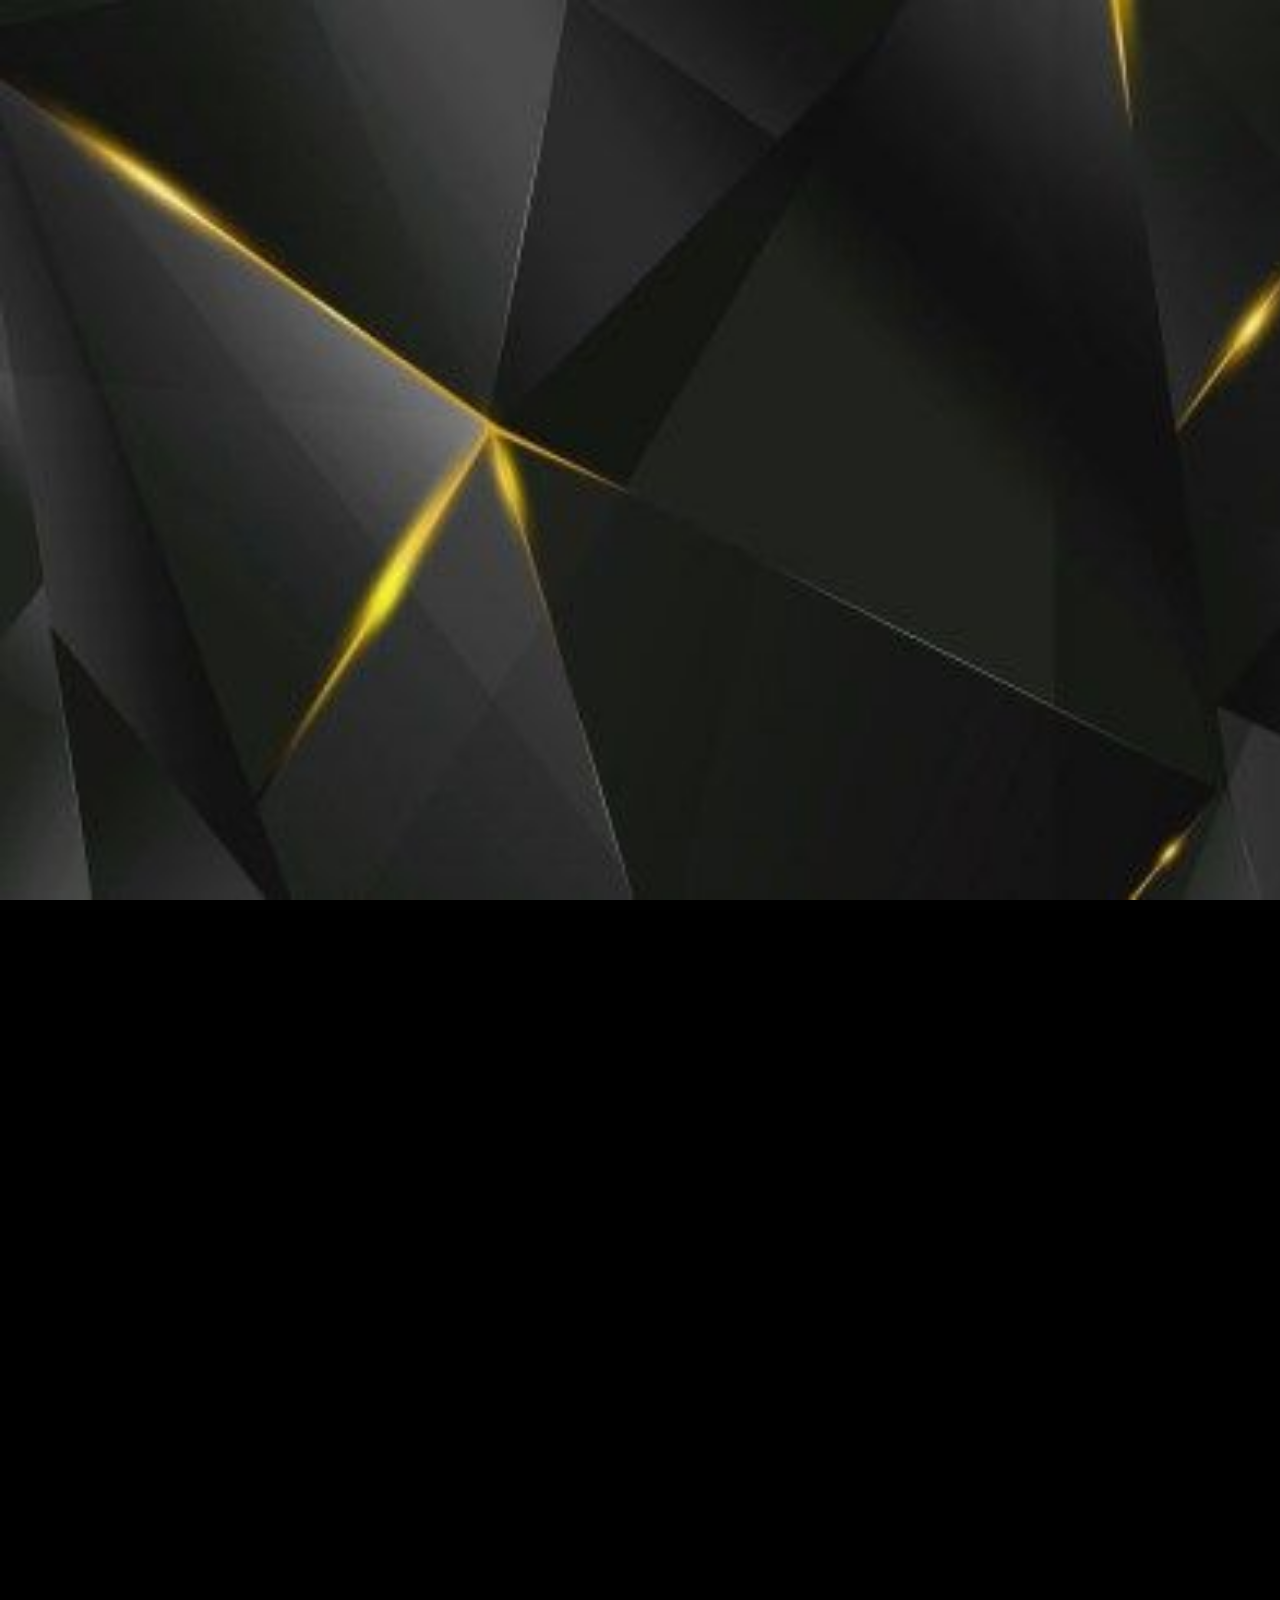
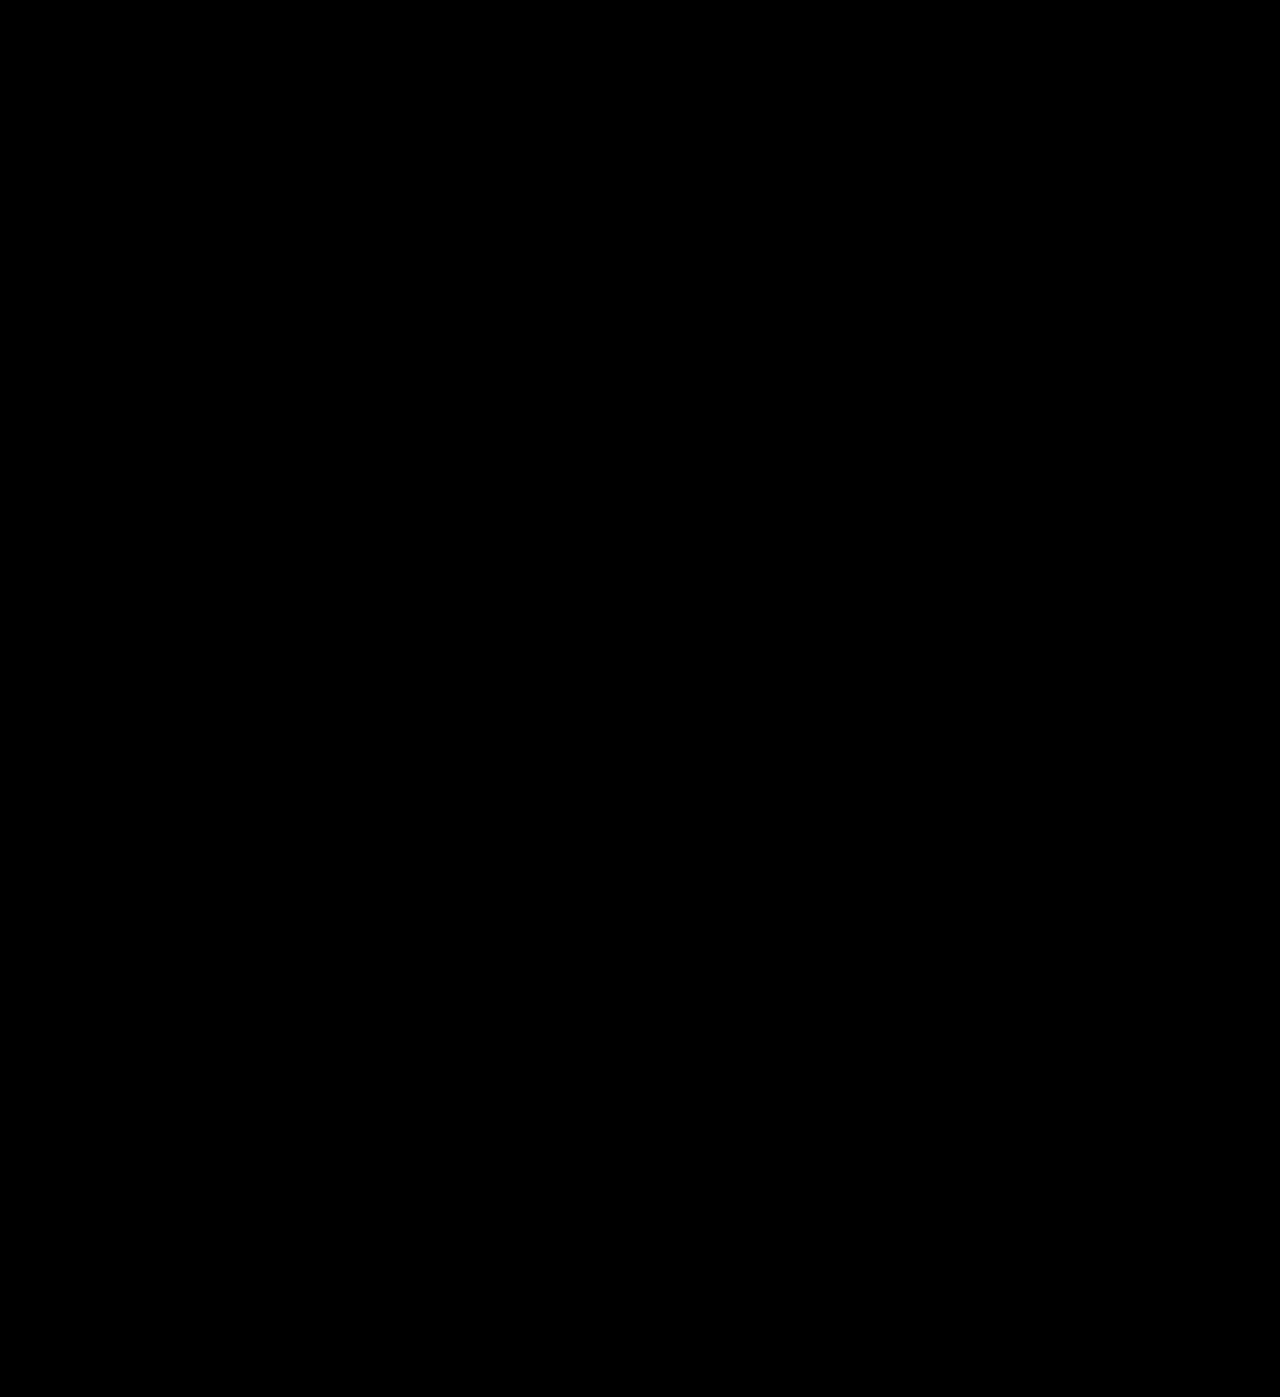
==== commit d908db94: "Add files via upload" ====
--- a/products.html
+++ b/products.html
@@ -1,145 +1,67 @@
 <!DOCTYPE html>
-<html lang="ar" dir="rtl">
+<html lang="en" dir="ltr">
 <head>
 <meta charset="UTF-8">
 <meta name="viewport" content="width=device-width, initial-scale=1.0">
 <title>SMB Jewelry - Products</title>
 <link rel="stylesheet" href="style.css">
 </head>
-
 <body>
 
 <header class="nav">
-
-<div class="logo">
-<a href="index.html">
-<img src="logo.png" alt="SMB Logo" loading="lazy">
-</a>
-<span class="brand-name" dir="ltr">SMB Jewelry</span>
-</div>
-
-<nav>
-<a href="index.html">
-🏠 <span data-ar="الرئيسية" data-en="Home">الرئيسية</span>
-</a>
-
-<a href="products.html">
-💎 <span data-ar="المتجر" data-en="Products">المتجر</span>
-</a>
-
-<a href="videos.html">
-🎬 <span data-ar="فيديوهات" data-en="Videos">فيديوهات</span>
-</a>
-</nav>
-
+  <div class="logo">
+    <a href="index.html"><img src="logo.png" alt="SMB Logo" loading="lazy"></a>
+    <span class="brand-name">SMB Jewelry</span>
+  </div>
+  <nav>
+    <a href="index.html">Home</a>
+    <a href="products.html">Products</a>
+    <a href="videos.html">Videos</a>
+  </nav>
 </header>
 
-
-
-<!-- ===== TITLE ===== -->
-
 <section class="products-title">
-
-<h1 
-data-ar="مجموعاتنا"
-data-en="Our Collections"
->
-مجموعاتنا
-</h1>
-
-<p
-data-ar="أجمل تصاميم المجوهرات الفاخرة"
-data-en="The most luxurious jewelry designs"
->
-أجمل تصاميم المجوهرات الفاخرة
-</p>
-
+  <h1>Our Collections</h1>
+  <p>The most luxurious jewelry designs</p>
 </section>
-
-
 
 <section class="products">
 
-
-
-<!-- جميع البطاقات تم تجهيزها للترجمة بدون حذف أي عنصر -->
-
-<!-- مثال بطاقة واحدة (البقية نفس النظام) -->
-
+<!-- المجموعة 1 -->
 <div class="product-group">
-
-<div class="card">
-<img src="1.jpg" alt="Diamond Ring" loading="lazy">
-
-<h3 
-data-ar="نور القمر"
-data-en="Moon Light"
->
-نور القمر
-</h3>
-
-<a href="https://wa.me/97477509485" 
-class="btn"
-data-ar="طلب عبر واتساب"
-data-en="Order via WhatsApp"
->
-طلب عبر واتساب
-</a>
-</div>
-
-
-
-<div class="card">
-<img src="2.jpg" alt="Luxury Bracelet" loading="lazy">
-<h3 data-ar="لمسة حب" data-en="Touch of Love">لمسة حب</h3>
-<a href="https://wa.me/97477509485" class="btn"
-data-ar="طلب عبر واتساب"
-data-en="Order via WhatsApp">
-طلب عبر واتساب
-</a>
-</div>
-
-
-
-<div class="card">
-<img src="3.jpg" alt="Gold Necklace" loading="lazy">
-<h3 data-ar="أميرة الليل" data-en="Princess of the Night">أميرة الليل</h3>
-<a href="https://wa.me/97477509485" class="btn"
-data-ar="طلب عبر واتساب"
-data-en="Order via WhatsApp">
-طلب عبر واتساب
-</a>
-</div>
-
+  <div class="card">
+    <img src="1.jpg" alt="Diamond Ring" loading="lazy">
+    <h3>Moon Light</h3>
+    <a href="https://wa.me/97477509485" class="btn">Order via WhatsApp</a>
+  </div>
+  <div class="card">
+    <img src="2.jpg" alt="Luxury Bracelet" loading="lazy">
+    <h3>Touch of Love</h3>
+    <a href="https://wa.me/97477509485" class="btn">Order via WhatsApp</a>
+  </div>
+  <div class="card">
+    <img src="3.jpg" alt="Gold Necklace" loading="lazy">
+    <h3>Princess of the Night</h3>
+    <a href="https://wa.me/97477509485" class="btn">Order via WhatsApp</a>
+  </div>
 </div>
 
 <!-- المجموعة 2 -->
 <div class="product-group">
   <div class="card">
     <img src="4.jpg" alt="Engagement Ring" loading="lazy">
-    <h3 data-ar="عهد العشق" data-en="Pledge of Love">عهد العشق</h3>
-    <a href="https://wa.me/97477509485" class="btn"
-       data-ar="طلب عبر واتساب" data-en="Order via WhatsApp">
-      طلب عبر واتساب
-    </a>
+    <h3>Oath of Love</h3>
+    <a href="https://wa.me/97477509485" class="btn">Order via WhatsApp</a>
   </div>
-
   <div class="card">
     <img src="5.jpg" alt="Diamond Set" loading="lazy">
-    <h3 data-ar="نجمة الأمل" data-en="Star of Hope">نجمة الأمل</h3>
-    <a href="https://wa.me/97477509485" class="btn"
-       data-ar="طلب عبر واتساب" data-en="Order via WhatsApp">
-      طلب عبر واتساب
-    </a>
+    <h3>Star of Hope</h3>
+    <a href="https://wa.me/97477509485" class="btn">Order via WhatsApp</a>
   </div>
-
   <div class="card">
     <img src="6.jpg" alt="Gold Chain" loading="lazy">
-    <h3 data-ar="سر الجمال" data-en="Secret of Beauty">سر الجمال</h3>
-    <a href="https://wa.me/97477509485" class="btn"
-       data-ar="طلب عبر واتساب" data-en="Order via WhatsApp">
-      طلب عبر واتساب
-    </a>
+    <h3>Beauty Secret</h3>
+    <a href="https://wa.me/97477509485" class="btn">Order via WhatsApp</a>
   </div>
 </div>
 
@@ -147,29 +69,18 @@
 <div class="product-group">
   <div class="card">
     <img src="7.jpg" alt="Emerald Ring" loading="lazy">
-    <h3 data-ar="همس الحب" data-en="Whisper of Love">همس الحب</h3>
-    <a href="https://wa.me/97477509485" class="btn"
-       data-ar="طلب عبر واتساب" data-en="Order via WhatsApp">
-      طلب عبر واتساب
-    </a>
+    <h3>Whisper of Love</h3>
+    <a href="https://wa.me/97477509485" class="btn">Order via WhatsApp</a>
   </div>
-
   <div class="card">
     <img src="8.jpg" alt="Diamond Bracelet" loading="lazy">
-    <h3 data-ar="شمس العشق" data-en="Sun of Love">شمس العشق</h3>
-    <a href="https://wa.me/97477509485" class="btn"
-       data-ar="طلب عبر واتساب" data-en="Order via WhatsApp">
-      طلب عبر واتساب
-    </a>
+    <h3>Sun of Love</h3>
+    <a href="https://wa.me/97477509485" class="btn">Order via WhatsApp</a>
   </div>
-
   <div class="card">
     <img src="9.jpg" alt="Luxury Necklace" loading="lazy">
-    <h3 data-ar="إشراقة القلب" data-en="Heart Glow">إشراقة القلب</h3>
-    <a href="https://wa.me/97477509485" class="btn"
-       data-ar="طلب عبر واتساب" data-en="Order via WhatsApp">
-      طلب عبر واتساب
-    </a>
+    <h3>Heart Radiance</h3>
+    <a href="https://wa.me/97477509485" class="btn">Order via WhatsApp</a>
   </div>
 </div>
 
@@ -177,20 +88,13 @@
 <div class="product-group">
   <div class="card">
     <img src="10.jpg" alt="Royal Ring" loading="lazy">
-    <h3 data-ar="رقة الليل" data-en="Night Grace">رقة الليل</h3>
-    <a href="https://wa.me/97477509485" class="btn"
-       data-ar="طلب عبر واتساب" data-en="Order via WhatsApp">
-      طلب عبر واتساب
-    </a>
+    <h3>Night Elegance</h3>
+    <a href="https://wa.me/97477509485" class="btn">Order via WhatsApp</a>
   </div>
-
   <div class="card">
     <img src="11.jpg" alt="Wedding Set" loading="lazy">
-    <h3 data-ar="خاطفة الأبصار" data-en="Eye Catcher">خاطفة الأبصار</h3>
-    <a href="https://wa.me/97477509485" class="btn"
-       data-ar="طلب عبر واتساب" data-en="Order via WhatsApp">
-      طلب عبر واتساب
-    </a>
+    <h3>Eye Catcher</h3>
+    <a href="https://wa.me/97477509485" class="btn">Order via WhatsApp</a>
   </div>
 </div>
 
@@ -198,29 +102,18 @@
 <div class="product-group">
   <div class="card">
     <img src="12.jpg" alt="Luxury Ring" loading="lazy">
-    <h3 data-ar="أسرار الذهب" data-en="Secrets of Gold">أسرار الذهب</h3>
-    <a href="https://wa.me/97477509485" class="btn"
-       data-ar="طلب عبر واتساب" data-en="Order via WhatsApp">
-      طلب عبر واتساب
-    </a>
+    <h3>Secrets of Gold</h3>
+    <a href="https://wa.me/97477509485" class="btn">Order via WhatsApp</a>
   </div>
-
   <div class="card">
-    <img src="13.jpg" alt="Diamond Necklace" loading="lazy">
-    <h3 data-ar="نور الفجر" data-en="Dawn Light">نور الفجر</h3>
-    <a href="https://wa.me/97477509485" class="btn"
-       data-ar="طلب عبر واتساب" data-en="Order via WhatsApp">
-      طلب عبر واتساب
-    </a>
+    <img src="13.jpg" alt="Diamond Chain" loading="lazy">
+    <h3>Morning Light</h3>
+    <a href="https://wa.me/97477509485" class="btn">Order via WhatsApp</a>
   </div>
-
   <div class="card">
     <img src="14.jpg" alt="Luxury Necklace" loading="lazy">
-    <h3 data-ar="سحر الشرق" data-en="Magic of the East">سحر الشرق</h3>
-    <a href="https://wa.me/97477509485" class="btn"
-       data-ar="طلب عبر واتساب" data-en="Order via WhatsApp">
-      طلب عبر واتساب
-    </a>
+    <h3>Oriental Charm</h3>
+    <a href="https://wa.me/97477509485" class="btn">Order via WhatsApp</a>
   </div>
 </div>
 
@@ -228,29 +121,18 @@
 <div class="product-group">
   <div class="card">
     <img src="15.jpg" alt="Diamond Ring" loading="lazy">
-    <h3 data-ar="نجمة السماء" data-en="Star of the Sky">نجمة السماء</h3>
-    <a href="https://wa.me/97477509485" class="btn"
-       data-ar="طلب عبر واتساب" data-en="Order via WhatsApp">
-      طلب عبر واتساب
-    </a>
+    <h3>Star of the Sky</h3>
+    <a href="https://wa.me/97477509485" class="btn">Order via WhatsApp</a>
   </div>
-
   <div class="card">
     <img src="16.jpg" alt="Royal Bracelet" loading="lazy">
-    <h3 data-ar="قلب الماس" data-en="Diamond Heart">قلب الماس</h3>
-    <a href="https://wa.me/97477509485" class="btn"
-       data-ar="طلب عبر واتساب" data-en="Order via WhatsApp">
-      طلب عبر واتساب
-    </a>
+    <h3>Diamond Heart</h3>
+    <a href="https://wa.me/97477509485" class="btn">Order via WhatsApp</a>
   </div>
-
   <div class="card">
     <img src="17.jpg" alt="Luxury Set" loading="lazy">
-    <h3 data-ar="ملكة الليل" data-en="Queen of the Night">ملكة الليل</h3>
-    <a href="https://wa.me/97477509485" class="btn"
-       data-ar="طلب عبر واتساب" data-en="Order via WhatsApp">
-      طلب عبر واتساب
-    </a>
+    <h3>Queen of the Night</h3>
+    <a href="https://wa.me/97477509485" class="btn">Order via WhatsApp</a>
   </div>
 </div>
 
@@ -258,34 +140,22 @@
 <div class="product-group">
   <div class="card">
     <img src="18.jpg" alt="Gold Ring" loading="lazy">
-    <h3 data-ar="نور العشق" data-en="Love Light">نور العشق</h3>
-    <a href="https://wa.me/97477509485" class="btn"
-       data-ar="طلب عبر واتساب" data-en="Order via WhatsApp">
-      طلب عبر واتساب
-    </a>
+    <h3>Light of Love</h3>
+    <a href="https://wa.me/97477509485" class="btn">Order via WhatsApp</a>
   </div>
-
   <div class="card">
-    <img src="19.jpg" alt="Gold Necklace" loading="lazy">
-    <h3 data-ar="سر الأناقة" data-en="Secret of Elegance">سر الأناقة</h3>
-    <a href="https://wa.me/97477509485" class="btn"
-       data-ar="طلب عبر واتساب" data-en="Order via WhatsApp">
-      طلب عبر واتساب
-    </a>
+    <img src="19.jpg" alt="Gold Chain" loading="lazy">
+    <h3>Secret of Elegance</h3>
+    <a href="https://wa.me/97477509485" class="btn">Order via WhatsApp</a>
   </div>
-
   <div class="card">
     <img src="20.jpg" alt="Royal Necklace" loading="lazy">
-    <h3 data-ar="لمسة ملكية" data-en="Royal Touch">لمسة ملكية</h3>
-    <a href="https://wa.me/97477509485" class="btn"
-       data-ar="طلب عبر واتساب" data-en="Order via WhatsApp">
-      طلب عبر واتساب
-    </a>
+    <h3>Royal Touch</h3>
+    <a href="https://wa.me/97477509485" class="btn">Order via WhatsApp</a>
   </div>
 </div>
 
 </section>
 
-<script src="script.js"></script>
 </body>
-</html>
+</html>
--- a/style.css
+++ b/style.css
@@ -3,12 +3,13 @@
   margin: 0;
   font-family: 'Playfair Display','Roboto',serif;
   color: white;
-  /* خلفية سوداء بزخرفة ذهبية ثابتة */
   background: #000 url('bg-gold-lines.png');
   background-size: cover;
   background-repeat: no-repeat;
   background-attachment: fixed;
   overflow-x: hidden;
+  opacity: 0; /* بداية مخفية للأنيميشن */
+  transition: opacity 1s ease-out;
 }
 
 /* ===== NAVBAR ===== */
@@ -58,6 +59,9 @@
   width: 100%;
   height: 90vh;
   overflow: hidden;
+  opacity: 0;
+  transform: translateY(50px);
+  transition: all 1s ease-out;
 }
 
 .main-banner img {
@@ -103,6 +107,9 @@
   text-align: center;
   margin-top: 40px;
   margin-bottom: 20px;
+  opacity: 0;
+  transform: translateY(30px);
+  transition: all 0.8s ease-out 0.5s;
 }
 
 .products-title h1 {
@@ -135,8 +142,10 @@
   padding: 15px;
   border-radius: 20px;
   text-align: center;
-  transition: .4s;
+  transition: all 0.4s ease-out;
   box-shadow: 0 0 20px rgba(255,215,0,0.2);
+  opacity: 0;
+  transform: translateY(20px);
 }
 
 .card img {
@@ -176,6 +185,9 @@
 
 .video-card {
   text-align: center;
+  opacity: 0;
+  transform: translateY(20px);
+  transition: all 0.6s ease-out;
 }
 
 .video-card video {
@@ -201,30 +213,14 @@
 
 /* ===== MOBILE ===== */
 @media (max-width: 768px) {
-  .overlay-text h1 {
-    font-size: 40px;
-  }
-  .product-group {
-    grid-template-columns: repeat(2,1fr);
-    gap: 15px;
-  }
-  .card {
-    padding: 10px;
-  }
-  .card img {
-    height: 140px;
-  }
-}
-
-/* ===== SMALL MOBILE ===== */
+  .overlay-text h1 { font-size: 40px; }
+  .product-group { grid-template-columns: repeat(2,1fr); gap: 15px; }
+  .card { padding: 10px; }
+  .card img { height: 140px; }
+}
+
 @media (max-width: 480px) {
-  .overlay-text h1 {
-    font-size: 30px;
-  }
-  .product-group {
-    grid-template-columns: repeat(2,1fr);
-  }
-  .card img {
-    height: 120px;
-  }
+  .overlay-text h1 { font-size: 30px; }
+  .product-group { grid-template-columns: repeat(2,1fr); }
+  .card img { height: 120px; }
 }
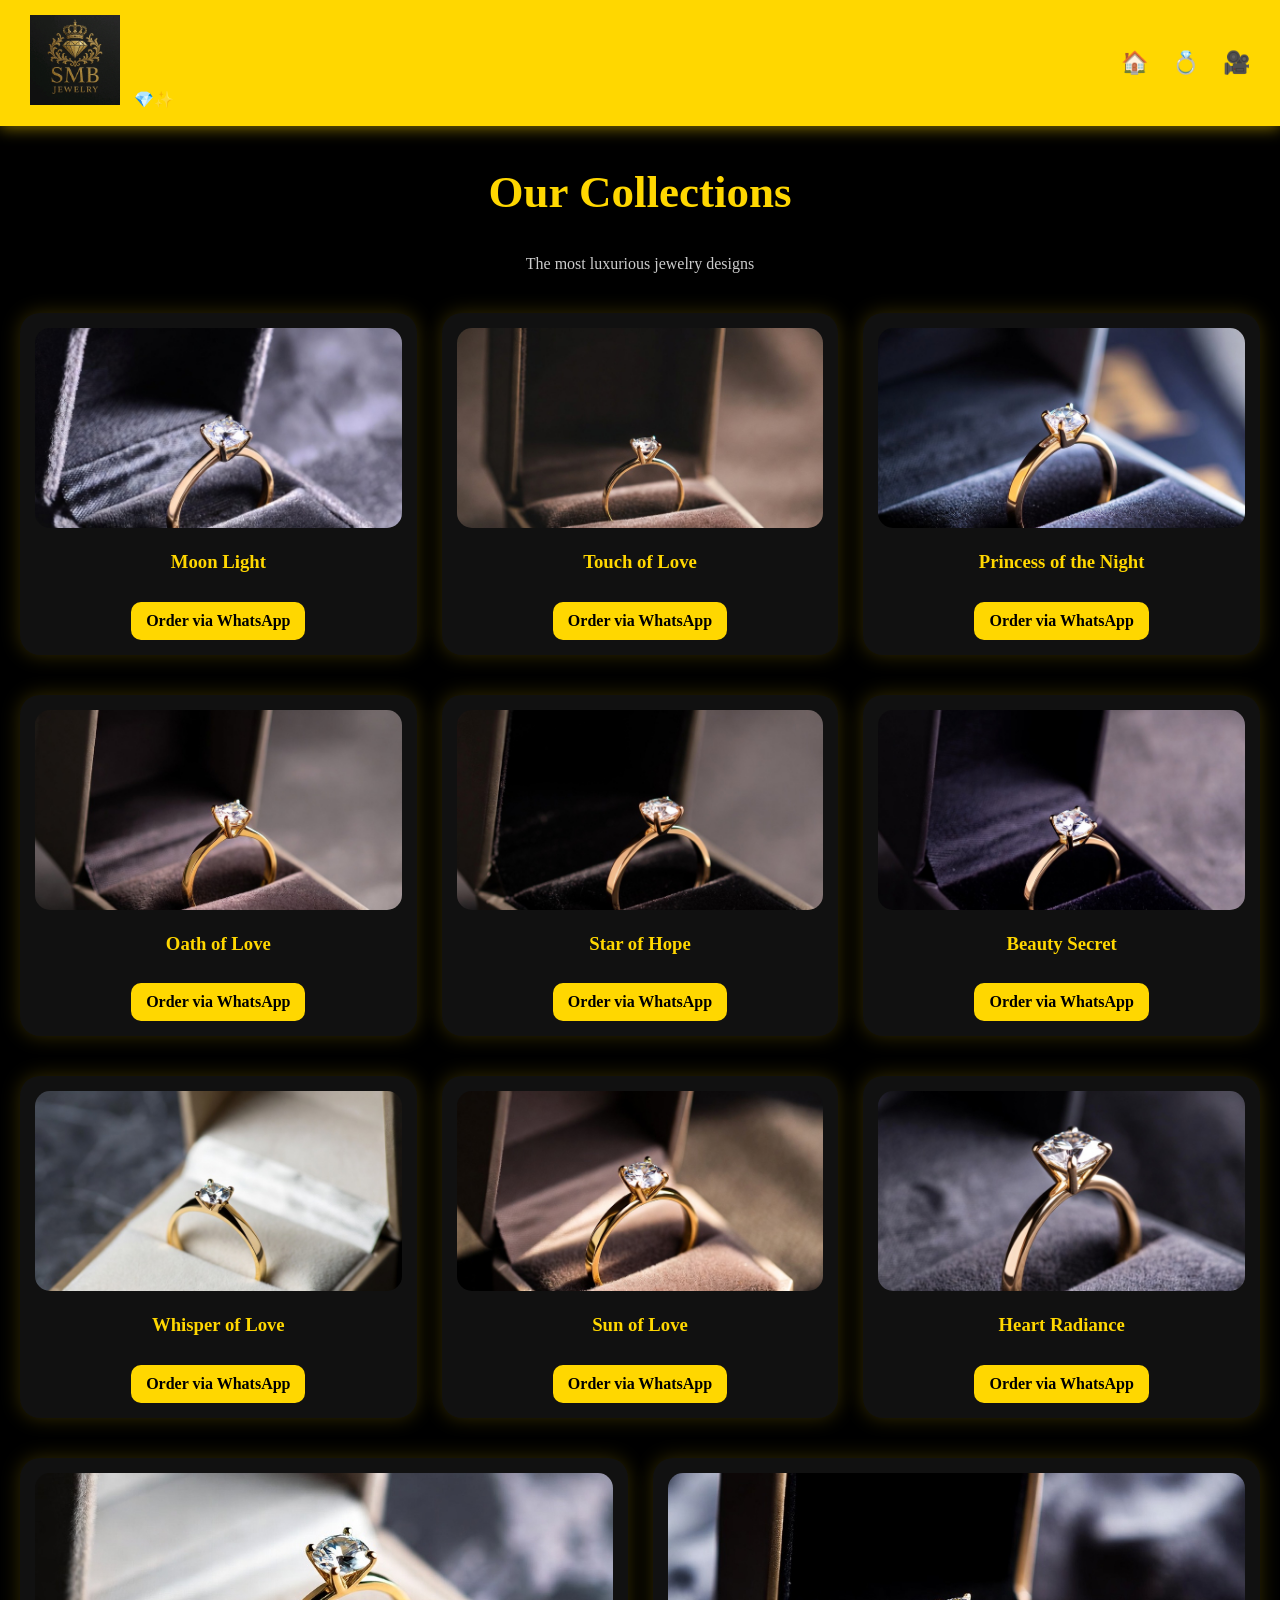
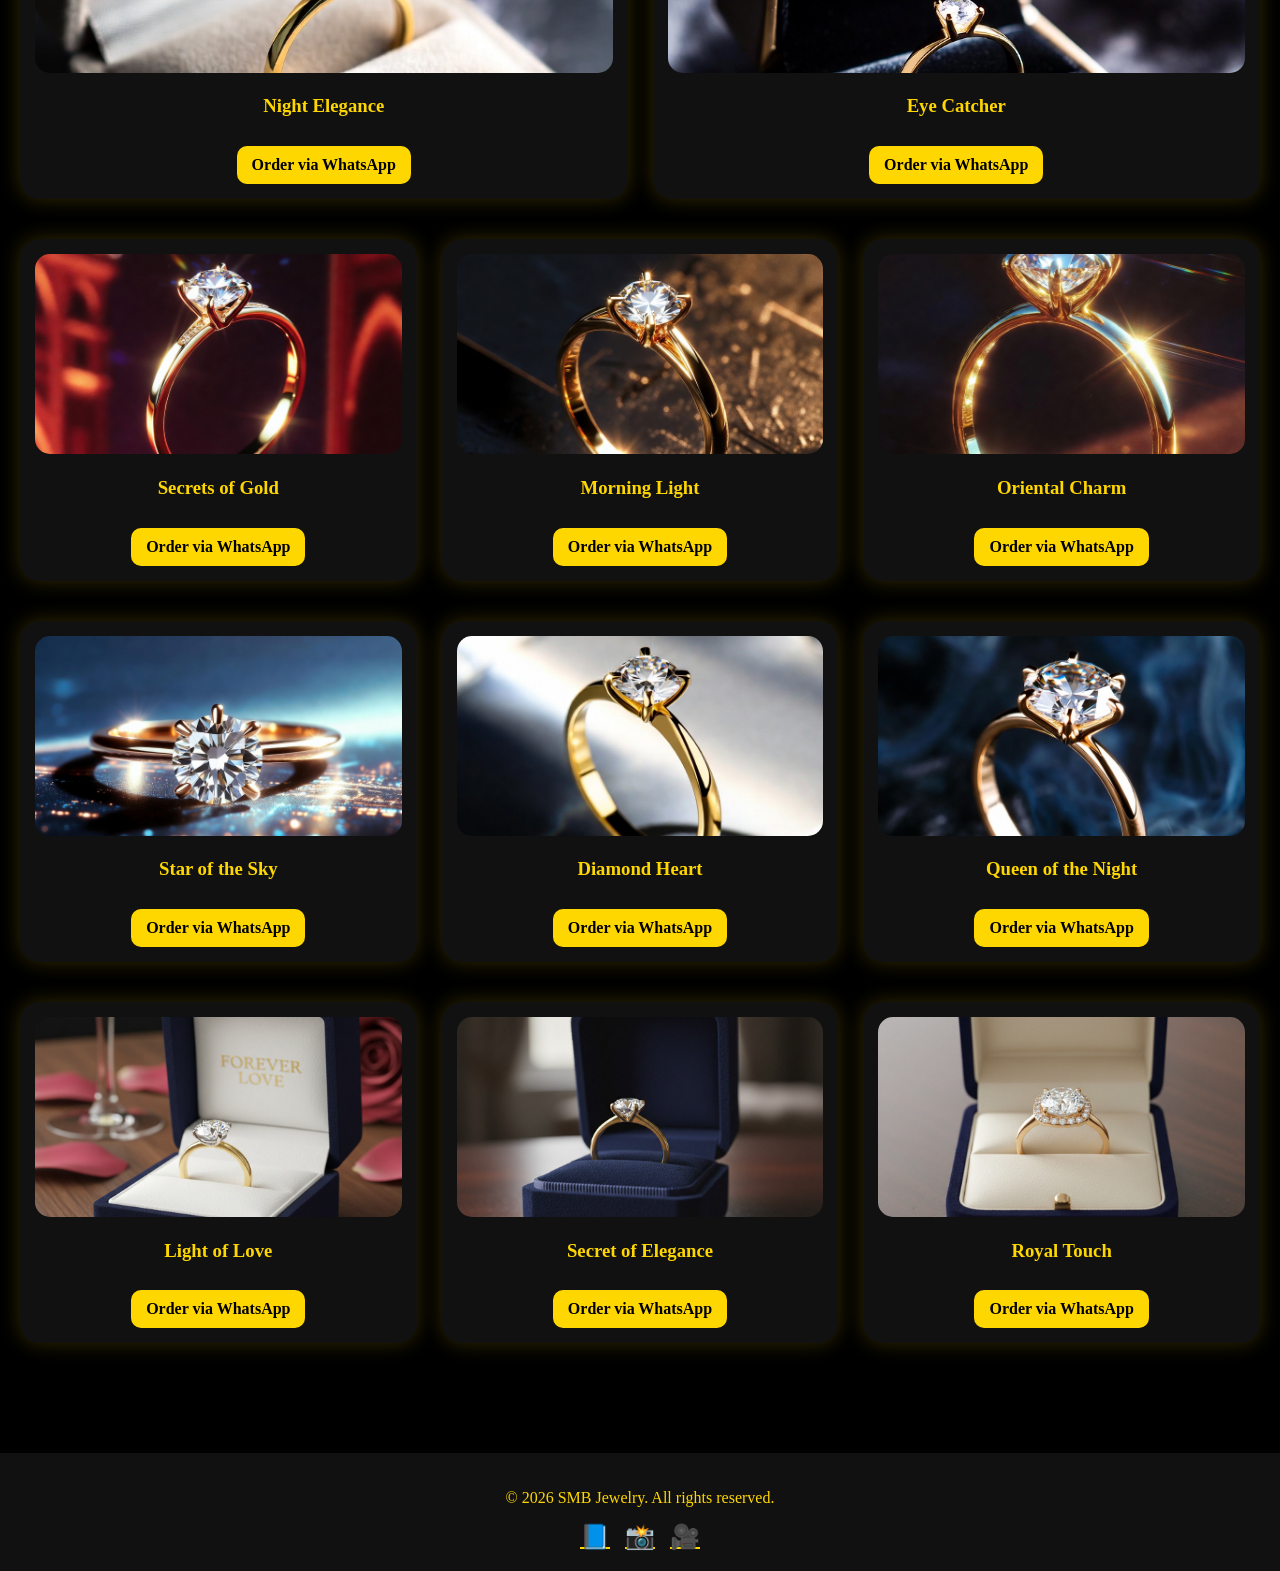
==== commit d5855261: "Add files via upload" ====
--- a/products.html
+++ b/products.html
@@ -5,26 +5,30 @@
 <meta name="viewport" content="width=device-width, initial-scale=1.0">
 <title>SMB Jewelry - Products</title>
 <link rel="stylesheet" href="style.css">
+<script src="script.js" defer></script>
 </head>
 <body>
 
+<!-- ===== NAVBAR ===== -->
 <header class="nav">
   <div class="logo">
     <a href="index.html"><img src="logo.png" alt="SMB Logo" loading="lazy"></a>
-    <span class="brand-name">SMB Jewelry</span>
+    <span class="brand-name">💎✨</span>
   </div>
   <nav>
-    <a href="index.html">Home</a>
-    <a href="products.html">Products</a>
-    <a href="videos.html">Videos</a>
+    <a href="index.html">🏠</a>
+    <a href="products.html">💍</a>
+    <a href="videos.html">🎥</a>
   </nav>
 </header>
 
+<!-- ===== PRODUCTS TITLE ===== -->
 <section class="products-title">
   <h1>Our Collections</h1>
   <p>The most luxurious jewelry designs</p>
 </section>
 
+<!-- ===== PRODUCTS ===== -->
 <section class="products">
 
 <!-- المجموعة 1 -->
@@ -157,5 +161,15 @@
 
 </section>
 
+<!-- ===== FOOTER ===== -->
+<footer class="footer">
+  <p>© 2026 SMB Jewelry. All rights reserved.</p>
+  <div class="footer-socials">
+    <a href="https://www.facebook.com/share/17JHSVDQo7/" target="_blank">📘</a>
+    <a href="https://www.instagram.com/smbprincediamond?igsh=NnhyN2dmM3ZrM2o2" target="_blank">📸</a>
+    <a href="https://www.youtube.com/@Hattayomarrached" target="_blank">🎥</a>
+  </div>
+</footer>
+
 </body>
 </html>
--- a/style.css
+++ b/style.css
@@ -3,13 +3,28 @@
   margin: 0;
   font-family: 'Playfair Display','Roboto',serif;
   color: white;
-  background: #000 url('bg-gold-lines.png');
-  background-size: cover;
-  background-repeat: no-repeat;
-  background-attachment: fixed;
+  background: #000;
   overflow-x: hidden;
-  opacity: 0; /* بداية مخفية للأنيميشن */
-  transition: opacity 1s ease-out;
+  position: relative;
+}
+
+/* ===== DIAMOND BACKGROUND ANIMATION ===== */
+.diamond-bg {
+  position: absolute;
+  top: 0;
+  left: 0;
+  width: 100%;
+  height: 100%;
+  background: url('diamond.png') repeat;
+  background-size: 50px 50px;
+  animation: moveDiamonds 20s linear infinite;
+  z-index: 0;
+  opacity: 0.2;
+}
+
+@keyframes moveDiamonds {
+  0% {background-position: 0 0;}
+  100% {background-position: 1000px 1000px;}
 }
 
 /* ===== NAVBAR ===== */
@@ -18,18 +33,11 @@
   justify-content: space-between;
   align-items: center;
   padding: 15px 20px;
-  background: rgba(0,0,0,0.95);
+  background: gold;
   position: sticky;
   top: 0;
   z-index: 100;
-  backdrop-filter: blur(8px);
-  box-shadow: 0 2px 15px rgba(255,215,0,0.2);
-}
-
-.nav .logo {
-  display: flex;
-  align-items: center;
-  gap: 10px;
+  box-shadow: 0 2px 15px rgba(255,215,0,0.5);
 }
 
 .nav .logo img {
@@ -38,19 +46,16 @@
 }
 
 .nav a {
-  color: gold;
   margin: 0 10px;
+  font-size: 22px;
   text-decoration: none;
-  font-weight: bold;
-  transition: .3s;
-  display: flex;
-  align-items: center;
-  gap: 5px;
+  color: black;
+  transition: transform 0.3s, color 0.3s;
 }
 
 .nav a:hover {
+  transform: scale(1.3);
   color: white;
-  text-shadow: 0 0 10px gold;
 }
 
 /* ===== HERO ===== */
@@ -59,9 +64,6 @@
   width: 100%;
   height: 90vh;
   overflow: hidden;
-  opacity: 0;
-  transform: translateY(50px);
-  transition: all 1s ease-out;
 }
 
 .main-banner img {
@@ -69,6 +71,8 @@
   height: 100%;
   object-fit: cover;
   filter: brightness(0.6);
+  position: relative;
+  z-index: 1;
 }
 
 .overlay-text {
@@ -77,6 +81,7 @@
   left: 50%;
   transform: translate(-50%,-50%);
   text-align: center;
+  z-index: 2;
 }
 
 .overlay-text h1 {
@@ -90,62 +95,43 @@
   font-size: 22px;
 }
 
-.overlay-text .btn {
+.rotate-btn {
   margin-top: 20px;
-  padding: 12px 25px;
+  padding: 20px;
   background: gold;
   color: black;
-  border-radius: 10px;
-  text-decoration: none;
+  border-radius: 50%;
+  display: inline-block;
   font-weight: bold;
-  display: inline-block;
   box-shadow: 0 0 15px gold;
+  animation: rotateBtn 5s linear infinite;
 }
 
-/* ===== PRODUCTS TITLE ===== */
-.products-title {
-  text-align: center;
-  margin-top: 40px;
-  margin-bottom: 20px;
-  opacity: 0;
-  transform: translateY(30px);
-  transition: all 0.8s ease-out 0.5s;
-}
-
-.products-title h1 {
-  font-size: 45px;
-  color: gold;
-}
-
-.products-title p {
-  color: #ccc;
+@keyframes rotateBtn {
+  0% {transform: rotate(0deg);}
+  100% {transform: rotate(360deg);}
 }
 
 /* ===== PRODUCTS ===== */
-.products {
-  max-width: 1300px;
-  margin: auto;
-  padding: 20px;
-}
+.products-title {text-align:center; margin-top:40px; margin-bottom:20px;}
+.products-title h1 {font-size:45px; color:gold;}
+.products-title p {color:#ccc;}
 
-/* شبكة احترافية */
+.products {max-width:1300px; margin:auto; padding:20px;}
 .product-group {
   display: grid;
   grid-template-columns: repeat(auto-fit, minmax(230px,1fr));
   gap: 25px;
-  margin-bottom: 40px;
+  margin-bottom:40px;
 }
 
-/* الكروت */
 .card {
   background: #111;
   padding: 15px;
   border-radius: 20px;
   text-align: center;
-  transition: all 0.4s ease-out;
+  transition: transform 0.5s, box-shadow 0.5s;
   box-shadow: 0 0 20px rgba(255,215,0,0.2);
-  opacity: 0;
-  transform: translateY(20px);
 }
 
 .card img {
@@ -155,9 +141,7 @@
   border-radius: 15px;
 }
 
-.card h3 {
-  color: gold;
-}
+.card h3 {color: gold;}
 
 .card .btn {
   margin-top: 10px;
@@ -171,56 +155,20 @@
 }
 
 .card:hover {
-  transform: translateY(-10px);
+  transform: translateY(-10px) scale(1.05);
   box-shadow: 0 0 40px gold;
 }
 
-/* ===== VIDEOS ===== */
-.video-group {
-  display: flex;
-  justify-content: center;
-  gap: 30px;
-  flex-wrap: wrap;
-}
+/* ===== FOOTER ===== */
+.footer {text-align:center; padding:20px; background:#111; color:gold; margin-top:50px;}
+.footer-socials {margin-top:10px; display:flex; justify-content:center; gap:15px;}
+.footer-socials a {font-size:24px; color:gold; transition: transform 0.3s, color 0.3s;}
+.footer-socials a:hover {color:white; transform:scale(1.3);}
 
-.video-card {
-  text-align: center;
-  opacity: 0;
-  transform: translateY(20px);
-  transition: all 0.6s ease-out;
-}
-
-.video-card video {
-  width: 100%;
-  max-width: 280px;
-  border-radius: 20px;
-  border: 2px solid gold;
-  box-shadow: 0 0 20px gold;
-}
-
-.video-card p {
-  color: gold;
-}
-
-/* ===== FOOTER ===== */
-.footer {
-  text-align: center;
-  padding: 20px;
-  background: #111;
-  color: gold;
-  margin-top: 50px;
-}
+/* ===== ANIMATION ===== */
+.fade-in {opacity:0; transform:translateY(20px); animation: fadeInUp 0.8s ease forwards;}
+@keyframes fadeInUp {to {opacity:1; transform:translateY(0);}}
 
 /* ===== MOBILE ===== */
-@media (max-width: 768px) {
-  .overlay-text h1 { font-size: 40px; }
-  .product-group { grid-template-columns: repeat(2,1fr); gap: 15px; }
-  .card { padding: 10px; }
-  .card img { height: 140px; }
-}
-
-@media (max-width: 480px) {
-  .overlay-text h1 { font-size: 30px; }
-  .product-group { grid-template-columns: repeat(2,1fr); }
-  .card img { height: 120px; }
-}+@media(max-width:768px){.overlay-text h1{font-size:40px}.product-group{grid-template-columns:repeat(2,1fr);gap:15px}.card{padding:10px}.card img{height:140px}}
+@media(max-width:480px){.overlay-text h1{font-size:30px}.product-group{grid-template-columns:repeat(2,1fr)}.card img{height:120px}}
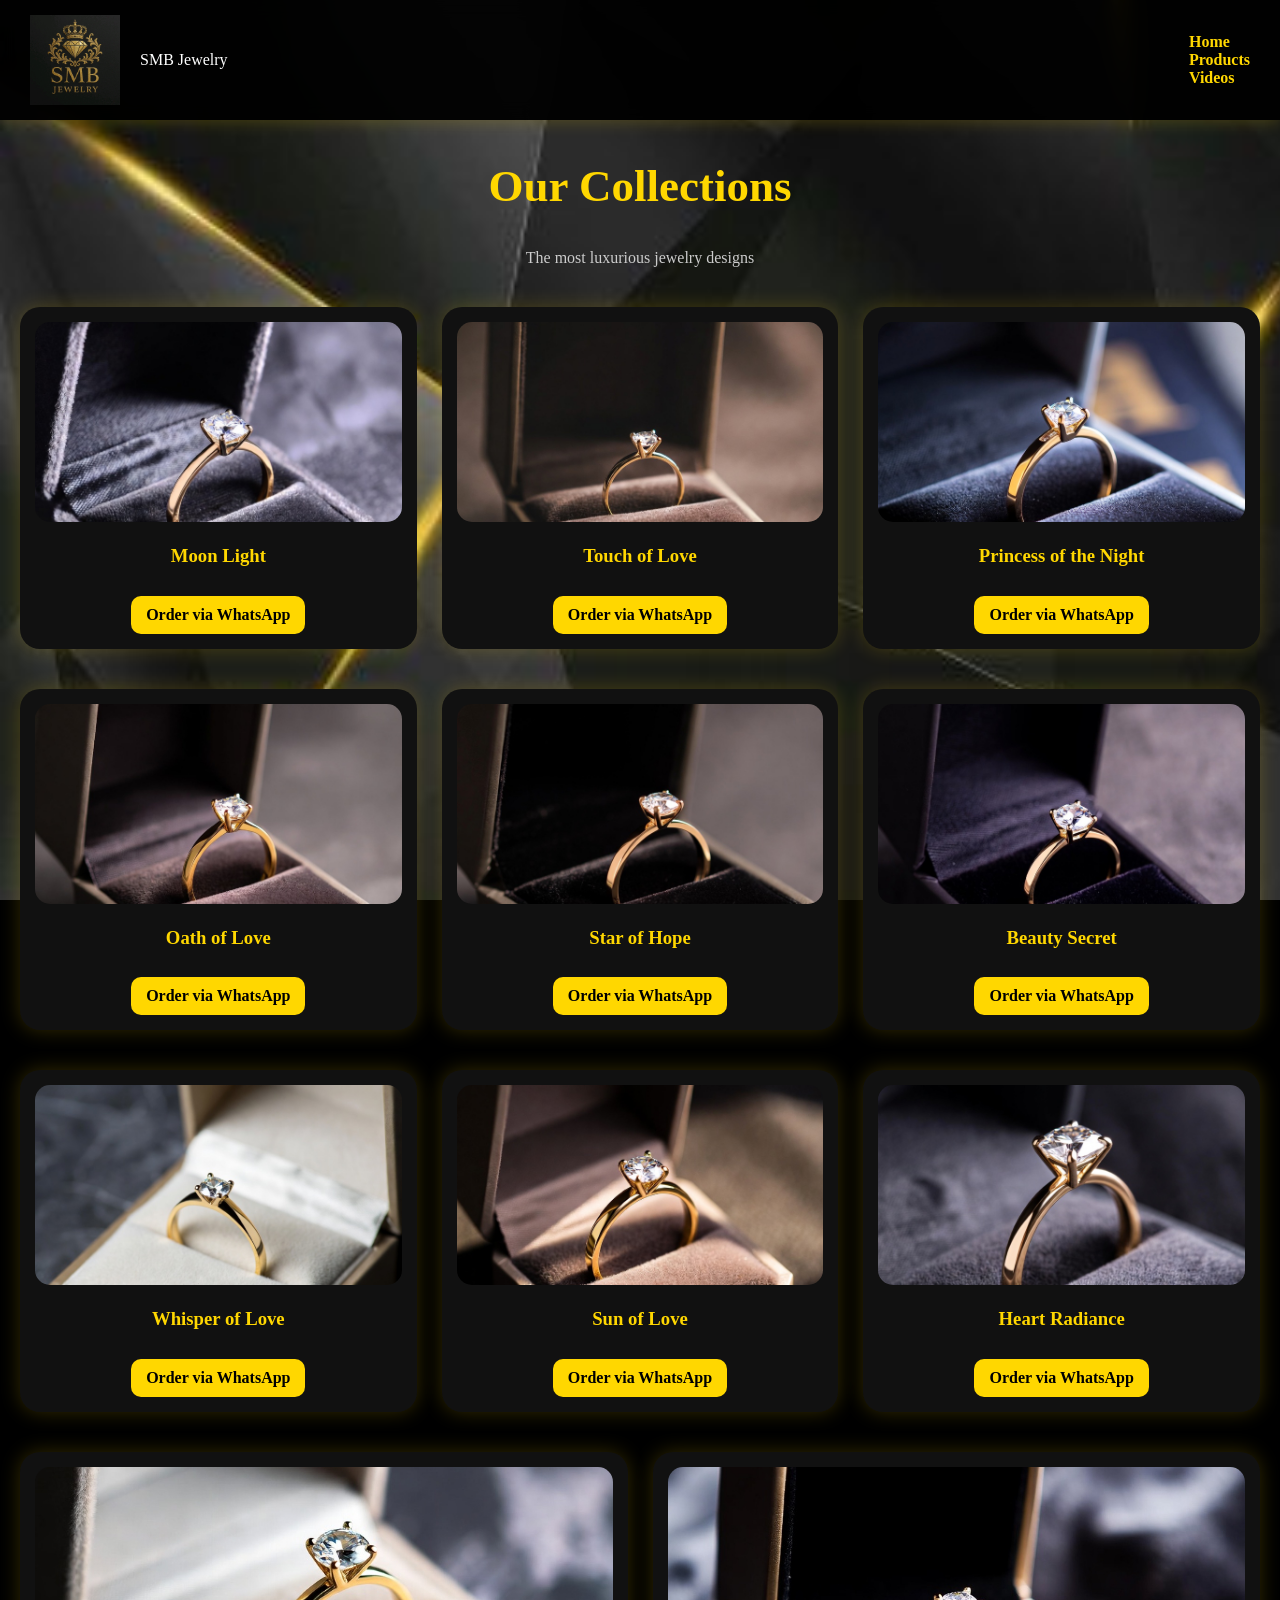
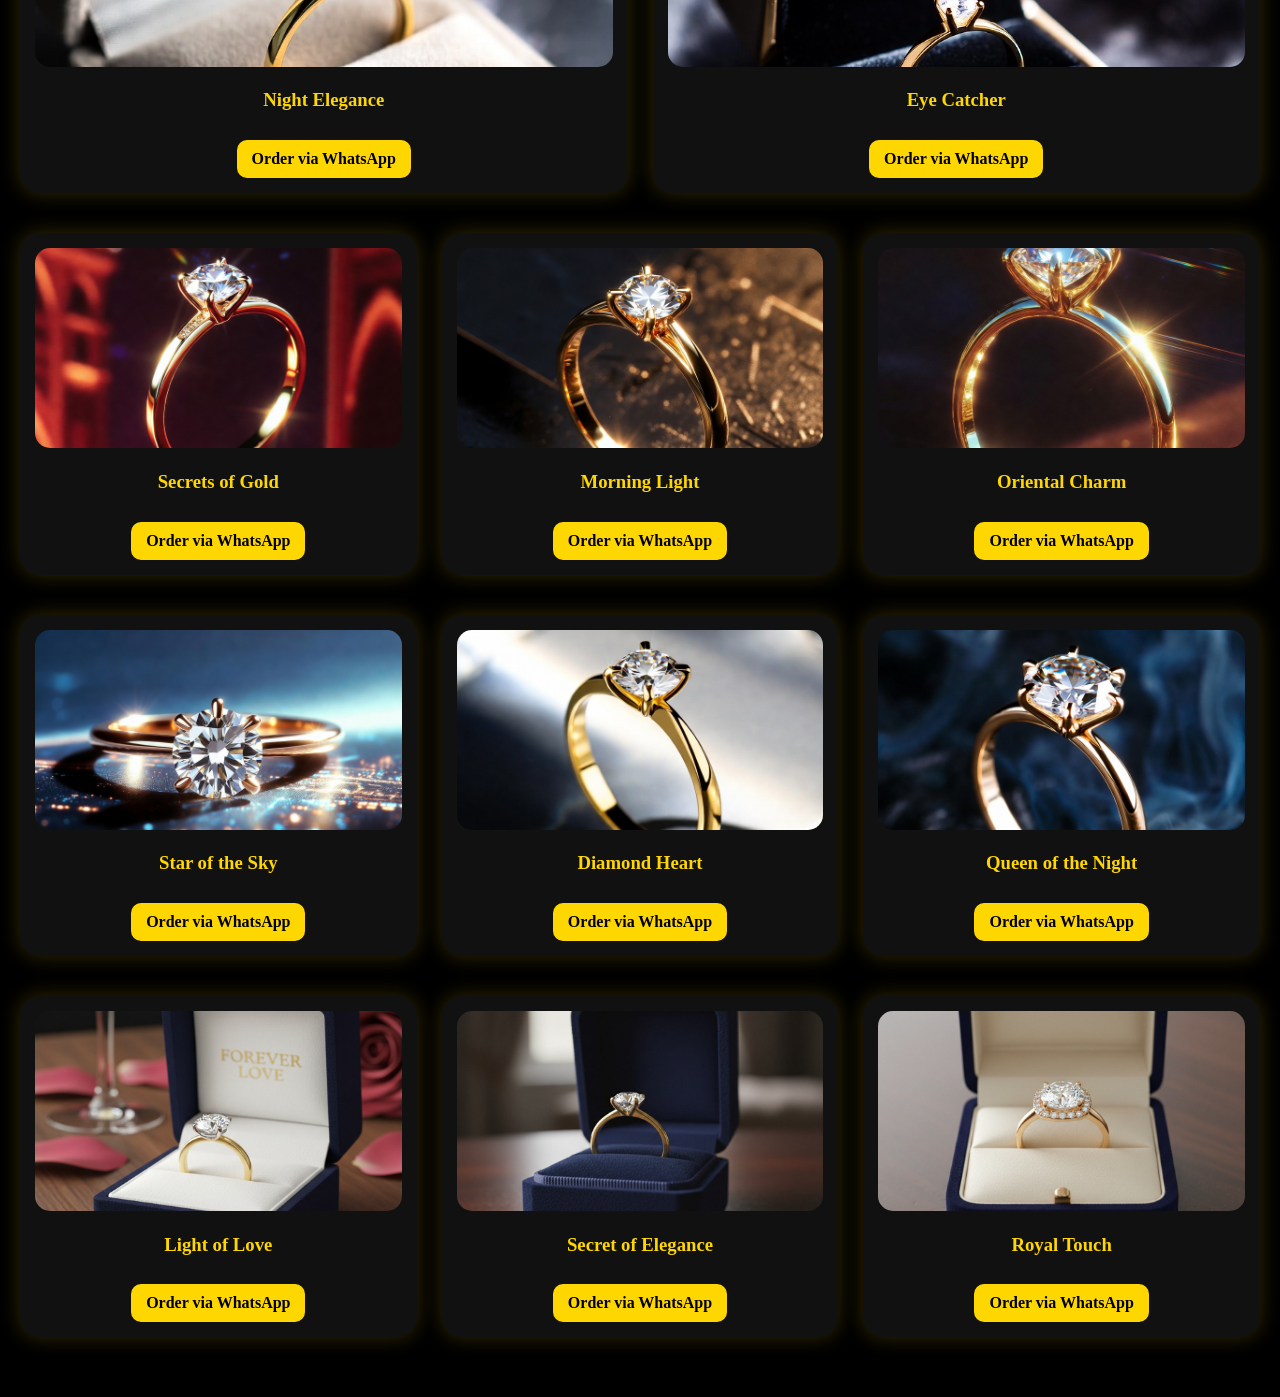
==== commit 34f1d9bb: "Add files via upload" ====
--- a/products.html
+++ b/products.html
@@ -5,30 +5,26 @@
 <meta name="viewport" content="width=device-width, initial-scale=1.0">
 <title>SMB Jewelry - Products</title>
 <link rel="stylesheet" href="style.css">
-<script src="script.js" defer></script>
 </head>
 <body>
 
-<!-- ===== NAVBAR ===== -->
 <header class="nav">
   <div class="logo">
     <a href="index.html"><img src="logo.png" alt="SMB Logo" loading="lazy"></a>
-    <span class="brand-name">💎✨</span>
+    <span class="brand-name">SMB Jewelry</span>
   </div>
   <nav>
-    <a href="index.html">🏠</a>
-    <a href="products.html">💍</a>
-    <a href="videos.html">🎥</a>
+    <a href="index.html">Home</a>
+    <a href="products.html">Products</a>
+    <a href="videos.html">Videos</a>
   </nav>
 </header>
 
-<!-- ===== PRODUCTS TITLE ===== -->
 <section class="products-title">
   <h1>Our Collections</h1>
   <p>The most luxurious jewelry designs</p>
 </section>
 
-<!-- ===== PRODUCTS ===== -->
 <section class="products">
 
 <!-- المجموعة 1 -->
@@ -161,15 +157,5 @@
 
 </section>
 
-<!-- ===== FOOTER ===== -->
-<footer class="footer">
-  <p>© 2026 SMB Jewelry. All rights reserved.</p>
-  <div class="footer-socials">
-    <a href="https://www.facebook.com/share/17JHSVDQo7/" target="_blank">📘</a>
-    <a href="https://www.instagram.com/smbprincediamond?igsh=NnhyN2dmM3ZrM2o2" target="_blank">📸</a>
-    <a href="https://www.youtube.com/@Hattayomarrached" target="_blank">🎥</a>
-  </div>
-</footer>
-
 </body>
 </html>
--- a/style.css
+++ b/style.css
@@ -3,28 +3,11 @@
   margin: 0;
   font-family: 'Playfair Display','Roboto',serif;
   color: white;
-  background: #000;
+  background: #000 url('bg-gold-lines.png');
+  background-size: cover;
+  background-repeat: no-repeat;
+  background-attachment: fixed;
   overflow-x: hidden;
-  position: relative;
-}
-
-/* ===== DIAMOND BACKGROUND ANIMATION ===== */
-.diamond-bg {
-  position: absolute;
-  top: 0;
-  left: 0;
-  width: 100%;
-  height: 100%;
-  background: url('diamond.png') repeat;
-  background-size: 50px 50px;
-  animation: moveDiamonds 20s linear infinite;
-  z-index: 0;
-  opacity: 0.2;
-}
-
-@keyframes moveDiamonds {
-  0% {background-position: 0 0;}
-  100% {background-position: 1000px 1000px;}
 }
 
 /* ===== NAVBAR ===== */
@@ -33,11 +16,18 @@
   justify-content: space-between;
   align-items: center;
   padding: 15px 20px;
-  background: gold;
+  background: rgba(0,0,0,0.95);
   position: sticky;
   top: 0;
   z-index: 100;
-  box-shadow: 0 2px 15px rgba(255,215,0,0.5);
+  backdrop-filter: blur(8px);
+  box-shadow: 0 2px 15px rgba(255,215,0,0.2);
+}
+
+.nav .logo {
+  display: flex;
+  align-items: center;
+  gap: 10px;
 }
 
 .nav .logo img {
@@ -46,16 +36,19 @@
 }
 
 .nav a {
+  color: gold;
   margin: 0 10px;
-  font-size: 22px;
   text-decoration: none;
-  color: black;
-  transition: transform 0.3s, color 0.3s;
+  font-weight: bold;
+  transition: .3s;
+  display: flex;
+  align-items: center;
+  gap: 5px;
 }
 
 .nav a:hover {
-  transform: scale(1.3);
   color: white;
+  text-shadow: 0 0 10px gold;
 }
 
 /* ===== HERO ===== */
@@ -71,8 +64,6 @@
   height: 100%;
   object-fit: cover;
   filter: brightness(0.6);
-  position: relative;
-  z-index: 1;
 }
 
 .overlay-text {
@@ -81,7 +72,6 @@
   left: 50%;
   transform: translate(-50%,-50%);
   text-align: center;
-  z-index: 2;
 }
 
 .overlay-text h1 {
@@ -95,34 +85,45 @@
   font-size: 22px;
 }
 
-.rotate-btn {
+.overlay-text .btn {
   margin-top: 20px;
-  padding: 20px;
+  padding: 12px 25px;
   background: gold;
   color: black;
-  border-radius: 50%;
+  border-radius: 10px;
+  text-decoration: none;
+  font-weight: bold;
   display: inline-block;
-  font-weight: bold;
   box-shadow: 0 0 15px gold;
-  animation: rotateBtn 5s linear infinite;
-}
-
-@keyframes rotateBtn {
-  0% {transform: rotate(0deg);}
-  100% {transform: rotate(360deg);}
 }
 
 /* ===== PRODUCTS ===== */
-.products-title {text-align:center; margin-top:40px; margin-bottom:20px;}
-.products-title h1 {font-size:45px; color:gold;}
-.products-title p {color:#ccc;}
-
-.products {max-width:1300px; margin:auto; padding:20px;}
+.products-title {
+  text-align: center;
+  margin-top: 40px;
+  margin-bottom: 20px;
+}
+
+.products-title h1 {
+  font-size: 45px;
+  color: gold;
+}
+
+.products-title p {
+  color: #ccc;
+}
+
+.products {
+  max-width: 1300px;
+  margin: auto;
+  padding: 20px;
+}
+
 .product-group {
   display: grid;
   grid-template-columns: repeat(auto-fit, minmax(230px,1fr));
   gap: 25px;
-  margin-bottom:40px;
+  margin-bottom: 40px;
 }
 
 .card {
@@ -130,7 +131,7 @@
   padding: 15px;
   border-radius: 20px;
   text-align: center;
-  transition: transform 0.5s, box-shadow 0.5s;
+  transition: .4s;
   box-shadow: 0 0 20px rgba(255,215,0,0.2);
 }
 
@@ -141,7 +142,9 @@
   border-radius: 15px;
 }
 
-.card h3 {color: gold;}
+.card h3 {
+  color: gold;
+}
 
 .card .btn {
   margin-top: 10px;
@@ -155,20 +158,67 @@
 }
 
 .card:hover {
-  transform: translateY(-10px) scale(1.05);
+  transform: translateY(-10px);
   box-shadow: 0 0 40px gold;
 }
 
+/* ===== VIDEOS ===== */
+.video-group {
+  display: flex;
+  justify-content: center;
+  gap: 30px;
+  flex-wrap: wrap;
+}
+
+.video-card {
+  text-align: center;
+}
+
+.video-card video {
+  width: 100%;
+  max-width: 280px;
+  border-radius: 20px;
+  border: 2px solid gold;
+  box-shadow: 0 0 20px gold;
+}
+
+.video-card p {
+  color: gold;
+}
+
 /* ===== FOOTER ===== */
-.footer {text-align:center; padding:20px; background:#111; color:gold; margin-top:50px;}
-.footer-socials {margin-top:10px; display:flex; justify-content:center; gap:15px;}
-.footer-socials a {font-size:24px; color:gold; transition: transform 0.3s, color 0.3s;}
-.footer-socials a:hover {color:white; transform:scale(1.3);}
+.footer {
+  text-align: center;
+  padding: 20px;
+  background: #111;
+  color: gold;
+  margin-top: 50px;
+}
 
 /* ===== ANIMATION ===== */
-.fade-in {opacity:0; transform:translateY(20px); animation: fadeInUp 0.8s ease forwards;}
-@keyframes fadeInUp {to {opacity:1; transform:translateY(0);}}
+.fade-in {
+  opacity: 0;
+  transform: translateY(20px);
+  animation: fadeInUp 0.8s ease forwards;
+}
+
+@keyframes fadeInUp {
+  to {
+    opacity: 1;
+    transform: translateY(0);
+  }
+}
 
 /* ===== MOBILE ===== */
-@media(max-width:768px){.overlay-text h1{font-size:40px}.product-group{grid-template-columns:repeat(2,1fr);gap:15px}.card{padding:10px}.card img{height:140px}}
-@media(max-width:480px){.overlay-text h1{font-size:30px}.product-group{grid-template-columns:repeat(2,1fr)}.card img{height:120px}}+@media (max-width: 768px) {
+  .overlay-text h1 { font-size: 40px; }
+  .product-group { grid-template-columns: repeat(2,1fr); gap: 15px; }
+  .card { padding: 10px; }
+  .card img { height: 140px; }
+}
+
+@media (max-width: 480px) {
+  .overlay-text h1 { font-size: 30px; }
+  .product-group { grid-template-columns: repeat(2,1fr); }
+  .card img { height: 120px; }
+}
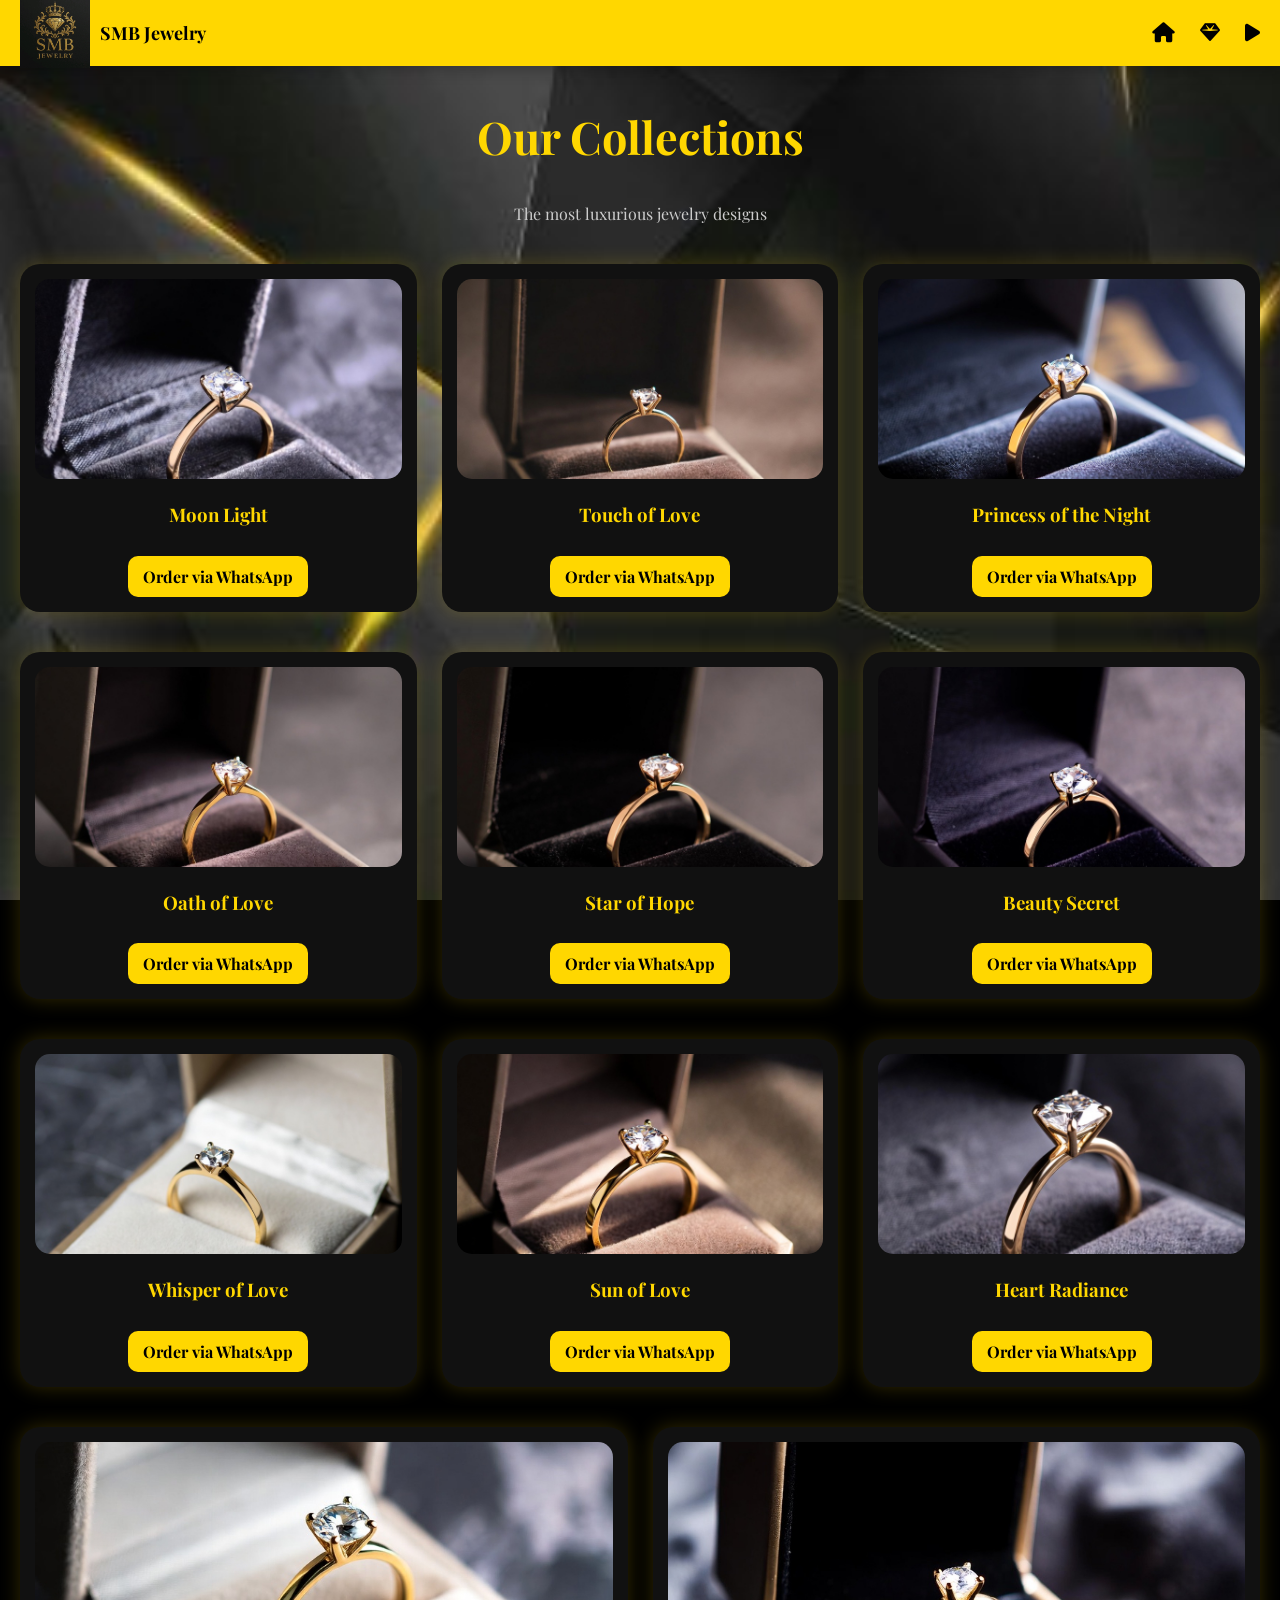
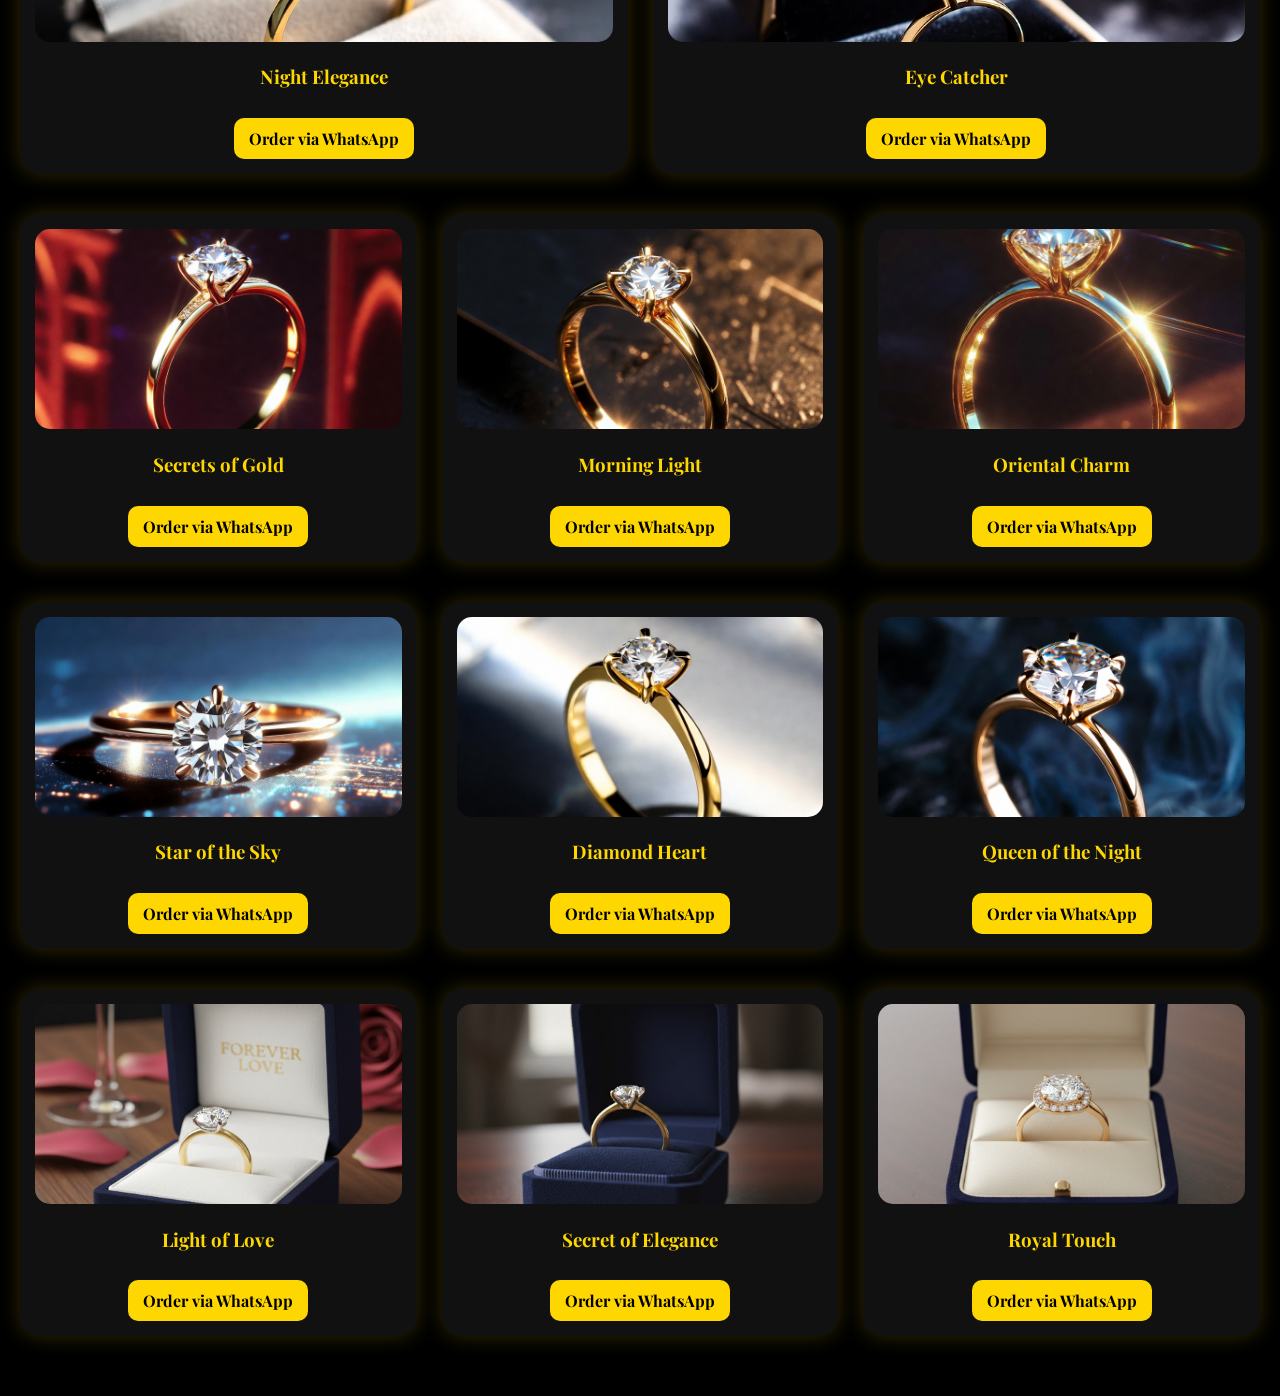
==== commit 1853ac98: "Add files via upload" ====
--- a/products.html
+++ b/products.html
@@ -1,161 +1,316 @@
 <!DOCTYPE html>
 <html lang="en" dir="ltr">
+
 <head>
+
+<!-- ===== HEAD START ===== -->
 <meta charset="UTF-8">
 <meta name="viewport" content="width=device-width, initial-scale=1.0">
-<title>SMB Jewelry - Products</title>
+
+<title>SMB Jewelry</title>
+
+<!-- رابط مكتبة Font Awesome للأيقونات -->
+<link rel="stylesheet" href="https://cdnjs.cloudflare.com/ajax/libs/font-awesome/6.5.0/css/all.min.css">
+
 <link rel="stylesheet" href="style.css">
-</head>
+
+<link href="https://fonts.googleapis.com/css2?family=Playfair+Display:wght@400;700&family=Roboto:wght@400;700&display=swap" rel="stylesheet">
+<!-- ===== HEAD END ===== -->
+
+
 <body>
 
+
+
+<!-- ===== NAVBAR START ===== -->
 <header class="nav">
+
   <div class="logo">
-    <a href="index.html"><img src="logo.png" alt="SMB Logo" loading="lazy"></a>
+    <a href="index.html">
+      <img src="logo.png" alt="SMB Logo" loading="lazy">
+    </a>
     <span class="brand-name">SMB Jewelry</span>
   </div>
+
   <nav>
-    <a href="index.html">Home</a>
-    <a href="products.html">Products</a>
-    <a href="videos.html">Videos</a>
+    <a href="index.html">
+      <i class="fa fa-home"></i>
+    </a>
+
+    <a href="products.html">
+      <i class="fa fa-gem"></i>
+    </a>
+
+    <a href="videos.html">
+      <i class="fa fa-play"></i>
+    </a>
   </nav>
+
 </header>
+<!-- ===== NAVBAR END ===== -->
+
+
+
+<!-- ===== PRODUCTS TITLE START ===== -->
 
 <section class="products-title">
-  <h1>Our Collections</h1>
-  <p>The most luxurious jewelry designs</p>
+
+<h1>
+Our Collections
+</h1>
+
+<p>
+The most luxurious jewelry designs
+</p>
+
 </section>
 
+<!-- ===== PRODUCTS TITLE END ===== -->
+
+
+
+
+<!-- ===== PRODUCTS SECTION START ===== -->
+
 <section class="products">
 
-<!-- المجموعة 1 -->
-<div class="product-group">
-  <div class="card">
-    <img src="1.jpg" alt="Diamond Ring" loading="lazy">
-    <h3>Moon Light</h3>
-    <a href="https://wa.me/97477509485" class="btn">Order via WhatsApp</a>
-  </div>
-  <div class="card">
-    <img src="2.jpg" alt="Luxury Bracelet" loading="lazy">
-    <h3>Touch of Love</h3>
-    <a href="https://wa.me/97477509485" class="btn">Order via WhatsApp</a>
-  </div>
-  <div class="card">
-    <img src="3.jpg" alt="Gold Necklace" loading="lazy">
-    <h3>Princess of the Night</h3>
-    <a href="https://wa.me/97477509485" class="btn">Order via WhatsApp</a>
-  </div>
-</div>
-
-<!-- المجموعة 2 -->
-<div class="product-group">
-  <div class="card">
-    <img src="4.jpg" alt="Engagement Ring" loading="lazy">
-    <h3>Oath of Love</h3>
-    <a href="https://wa.me/97477509485" class="btn">Order via WhatsApp</a>
-  </div>
-  <div class="card">
-    <img src="5.jpg" alt="Diamond Set" loading="lazy">
-    <h3>Star of Hope</h3>
-    <a href="https://wa.me/97477509485" class="btn">Order via WhatsApp</a>
-  </div>
-  <div class="card">
-    <img src="6.jpg" alt="Gold Chain" loading="lazy">
-    <h3>Beauty Secret</h3>
-    <a href="https://wa.me/97477509485" class="btn">Order via WhatsApp</a>
-  </div>
-</div>
-
-<!-- المجموعة 3 -->
-<div class="product-group">
-  <div class="card">
-    <img src="7.jpg" alt="Emerald Ring" loading="lazy">
-    <h3>Whisper of Love</h3>
-    <a href="https://wa.me/97477509485" class="btn">Order via WhatsApp</a>
-  </div>
-  <div class="card">
-    <img src="8.jpg" alt="Diamond Bracelet" loading="lazy">
-    <h3>Sun of Love</h3>
-    <a href="https://wa.me/97477509485" class="btn">Order via WhatsApp</a>
-  </div>
-  <div class="card">
-    <img src="9.jpg" alt="Luxury Necklace" loading="lazy">
-    <h3>Heart Radiance</h3>
-    <a href="https://wa.me/97477509485" class="btn">Order via WhatsApp</a>
-  </div>
-</div>
-
-<!-- المجموعة 4 -->
-<div class="product-group">
-  <div class="card">
-    <img src="10.jpg" alt="Royal Ring" loading="lazy">
-    <h3>Night Elegance</h3>
-    <a href="https://wa.me/97477509485" class="btn">Order via WhatsApp</a>
-  </div>
-  <div class="card">
-    <img src="11.jpg" alt="Wedding Set" loading="lazy">
-    <h3>Eye Catcher</h3>
-    <a href="https://wa.me/97477509485" class="btn">Order via WhatsApp</a>
-  </div>
-</div>
-
-<!-- المجموعة 5 -->
-<div class="product-group">
-  <div class="card">
-    <img src="12.jpg" alt="Luxury Ring" loading="lazy">
-    <h3>Secrets of Gold</h3>
-    <a href="https://wa.me/97477509485" class="btn">Order via WhatsApp</a>
-  </div>
-  <div class="card">
-    <img src="13.jpg" alt="Diamond Chain" loading="lazy">
-    <h3>Morning Light</h3>
-    <a href="https://wa.me/97477509485" class="btn">Order via WhatsApp</a>
-  </div>
-  <div class="card">
-    <img src="14.jpg" alt="Luxury Necklace" loading="lazy">
-    <h3>Oriental Charm</h3>
-    <a href="https://wa.me/97477509485" class="btn">Order via WhatsApp</a>
-  </div>
-</div>
-
-<!-- المجموعة 6 -->
-<div class="product-group">
-  <div class="card">
-    <img src="15.jpg" alt="Diamond Ring" loading="lazy">
-    <h3>Star of the Sky</h3>
-    <a href="https://wa.me/97477509485" class="btn">Order via WhatsApp</a>
-  </div>
-  <div class="card">
-    <img src="16.jpg" alt="Royal Bracelet" loading="lazy">
-    <h3>Diamond Heart</h3>
-    <a href="https://wa.me/97477509485" class="btn">Order via WhatsApp</a>
-  </div>
-  <div class="card">
-    <img src="17.jpg" alt="Luxury Set" loading="lazy">
-    <h3>Queen of the Night</h3>
-    <a href="https://wa.me/97477509485" class="btn">Order via WhatsApp</a>
-  </div>
-</div>
-
-<!-- المجموعة 7 -->
-<div class="product-group">
-  <div class="card">
-    <img src="18.jpg" alt="Gold Ring" loading="lazy">
-    <h3>Light of Love</h3>
-    <a href="https://wa.me/97477509485" class="btn">Order via WhatsApp</a>
-  </div>
-  <div class="card">
-    <img src="19.jpg" alt="Gold Chain" loading="lazy">
-    <h3>Secret of Elegance</h3>
-    <a href="https://wa.me/97477509485" class="btn">Order via WhatsApp</a>
-  </div>
-  <div class="card">
-    <img src="20.jpg" alt="Royal Necklace" loading="lazy">
-    <h3>Royal Touch</h3>
-    <a href="https://wa.me/97477509485" class="btn">Order via WhatsApp</a>
-  </div>
-</div>
+
+
+<!-- ===== PRODUCT GROUP 1 START ===== -->
+
+<div class="product-group">
+
+<div class="card">
+<img src="1.jpg" alt="Diamond Ring" loading="lazy">
+<h3>Moon Light</h3>
+<a href="https://wa.me/97477509485" class="btn">
+Order via WhatsApp
+</a>
+</div>
+
+<div class="card">
+<img src="2.jpg" alt="Luxury Bracelet" loading="lazy">
+<h3>Touch of Love</h3>
+<a href="https://wa.me/97477509485" class="btn">
+Order via WhatsApp
+</a>
+</div>
+
+<div class="card">
+<img src="3.jpg" alt="Gold Necklace" loading="lazy">
+<h3>Princess of the Night</h3>
+<a href="https://wa.me/97477509485" class="btn">
+Order via WhatsApp
+</a>
+</div>
+
+</div>
+
+<!-- ===== PRODUCT GROUP 1 END ===== -->
+
+
+
+<!-- ===== PRODUCT GROUP 2 START ===== -->
+
+<div class="product-group">
+
+<div class="card">
+<img src="4.jpg" alt="Engagement Ring" loading="lazy">
+<h3>Oath of Love</h3>
+<a href="https://wa.me/97477509485" class="btn">
+Order via WhatsApp
+</a>
+</div>
+
+<div class="card">
+<img src="5.jpg" alt="Diamond Set" loading="lazy">
+<h3>Star of Hope</h3>
+<a href="https://wa.me/97477509485" class="btn">
+Order via WhatsApp
+</a>
+</div>
+
+<div class="card">
+<img src="6.jpg" alt="Gold Chain" loading="lazy">
+<h3>Beauty Secret</h3>
+<a href="https://wa.me/97477509485" class="btn">
+Order via WhatsApp
+</a>
+</div>
+
+</div>
+
+<!-- ===== PRODUCT GROUP 2 END ===== -->
+
+
+
+<!-- ===== PRODUCT GROUP 3 START ===== -->
+
+<div class="product-group">
+
+<div class="card">
+<img src="7.jpg" alt="Emerald Ring" loading="lazy">
+<h3>Whisper of Love</h3>
+<a href="https://wa.me/97477509485" class="btn">
+Order via WhatsApp
+</a>
+</div>
+
+<div class="card">
+<img src="8.jpg" alt="Diamond Bracelet" loading="lazy">
+<h3>Sun of Love</h3>
+<a href="https://wa.me/97477509485" class="btn">
+Order via WhatsApp
+</a>
+</div>
+
+<div class="card">
+<img src="9.jpg" alt="Luxury Necklace" loading="lazy">
+<h3>Heart Radiance</h3>
+<a href="https://wa.me/97477509485" class="btn">
+Order via WhatsApp
+</a>
+</div>
+
+</div>
+
+<!-- ===== PRODUCT GROUP 3 END ===== -->
+
+
+
+<!-- ===== PRODUCT GROUP 4 START ===== -->
+
+<div class="product-group">
+
+<div class="card">
+<img src="10.jpg" alt="Royal Ring" loading="lazy">
+<h3>Night Elegance</h3>
+<a href="https://wa.me/97477509485" class="btn">
+Order via WhatsApp
+</a>
+</div>
+
+<div class="card">
+<img src="11.jpg" alt="Wedding Set" loading="lazy">
+<h3>Eye Catcher</h3>
+<a href="https://wa.me/97477509485" class="btn">
+Order via WhatsApp
+</a>
+</div>
+
+</div>
+
+<!-- ===== PRODUCT GROUP 4 END ===== -->
+
+
+
+<!-- ===== PRODUCT GROUP 5 START ===== -->
+
+<div class="product-group">
+
+<div class="card">
+<img src="12.jpg" alt="Luxury Ring" loading="lazy">
+<h3>Secrets of Gold</h3>
+<a href="https://wa.me/97477509485" class="btn">
+Order via WhatsApp
+</a>
+</div>
+
+<div class="card">
+<img src="13.jpg" alt="Diamond Chain" loading="lazy">
+<h3>Morning Light</h3>
+<a href="https://wa.me/97477509485" class="btn">
+Order via WhatsApp
+</a>
+</div>
+
+<div class="card">
+<img src="14.jpg" alt="Luxury Necklace" loading="lazy">
+<h3>Oriental Charm</h3>
+<a href="https://wa.me/97477509485" class="btn">
+Order via WhatsApp
+</a>
+</div>
+
+</div>
+
+<!-- ===== PRODUCT GROUP 5 END ===== -->
+
+
+
+<!-- ===== PRODUCT GROUP 6 START ===== -->
+
+<div class="product-group">
+
+<div class="card">
+<img src="15.jpg" alt="Diamond Ring" loading="lazy">
+<h3>Star of the Sky</h3>
+<a href="https://wa.me/97477509485" class="btn">
+Order via WhatsApp
+</a>
+</div>
+
+<div class="card">
+<img src="16.jpg" alt="Royal Bracelet" loading="lazy">
+<h3>Diamond Heart</h3>
+<a href="https://wa.me/97477509485" class="btn">
+Order via WhatsApp
+</a>
+</div>
+
+<div class="card">
+<img src="17.jpg" alt="Luxury Set" loading="lazy">
+<h3>Queen of the Night</h3>
+<a href="https://wa.me/97477509485" class="btn">
+Order via WhatsApp
+</a>
+</div>
+
+</div>
+
+<!-- ===== PRODUCT GROUP 6 END ===== -->
+
+
+
+<!-- ===== PRODUCT GROUP 7 START ===== -->
+
+<div class="product-group">
+
+<div class="card">
+<img src="18.jpg" alt="Gold Ring" loading="lazy">
+<h3>Light of Love</h3>
+<a href="https://wa.me/97477509485" class="btn">
+Order via WhatsApp
+</a>
+</div>
+
+<div class="card">
+<img src="19.jpg" alt="Gold Chain" loading="lazy">
+<h3>Secret of Elegance</h3>
+<a href="https://wa.me/97477509485" class="btn">
+Order via WhatsApp
+</a>
+</div>
+
+<div class="card">
+<img src="20.jpg" alt="Royal Necklace" loading="lazy">
+<h3>Royal Touch</h3>
+<a href="https://wa.me/97477509485" class="btn">
+Order via WhatsApp
+</a>
+</div>
+
+</div>
+
+<!-- ===== PRODUCT GROUP 7 END ===== -->
+
+
 
 </section>
+
+<!-- ===== PRODUCTS SECTION END ===== -->
+
+
 
 </body>
 </html>
--- a/style.css
+++ b/style.css
@@ -1,4 +1,5 @@
-/* ===== GENERAL ===== */
+/* ===== GENERAL START ===== */
+
 body {
   margin: 0;
   font-family: 'Playfair Display','Roboto',serif;
@@ -10,18 +11,22 @@
   overflow-x: hidden;
 }
 
-/* ===== NAVBAR ===== */
+/* ===== GENERAL END ===== */
+
+/* ===== NAVBAR START ===== */
+
 .nav {
   display: flex;
-  justify-content: space-between;
+  justify-content: space-between; /* الشعار على اليسار والأيقونات على اليمين */
   align-items: center;
-  padding: 15px 20px;
-  background: rgba(0,0,0,0.95);
+  padding: 8px 20px; /* تقليل الارتفاع */
+  background: gold;
   position: sticky;
   top: 0;
   z-index: 100;
   backdrop-filter: blur(8px);
-  box-shadow: 0 2px 15px rgba(255,215,0,0.2);
+  box-shadow: 0 2px 15px rgba(0,0,0,0.3);
+  height: 50px; /* ارتفاع أصغر للشريط */
 }
 
 .nav .logo {
@@ -31,194 +36,426 @@
 }
 
 .nav .logo img {
-  width: 90px;
+  width: 70px; /* تصغير شعار */
   height: auto;
 }
 
+.nav nav {
+  display: flex;
+  flex-direction: row; /* ترتيب الأيقونات أفقيًا */
+  justify-content: center;
+  align-items: center;
+  gap: 25px; /* المسافة بين الأيقونات */
+}
+
 .nav a {
-  color: gold;
-  margin: 0 10px;
+  color: black;
   text-decoration: none;
   font-weight: bold;
+  font-size: 20px; /* حجم الأيقونات */
+  display: flex;
+  justify-content: center;
+  align-items: center;
   transition: .3s;
-  display: flex;
-  align-items: center;
-  gap: 5px;
 }
 
 .nav a:hover {
   color: white;
-  text-shadow: 0 0 10px gold;
-}
-
-/* ===== HERO ===== */
+}
+
+.brand-name {
+  color: black;
+  font-weight: bold;
+  font-size: 18px;
+}
+
+/* ===== NAVBAR END ===== */
+
+/* ===== HERO START ===== */
+
 .main-banner {
+
   position: relative;
   width: 100%;
   height: 90vh;
   overflow: hidden;
+
 }
 
 .main-banner img {
+
   width: 100%;
   height: 100%;
   object-fit: cover;
+
   filter: brightness(0.6);
+
 }
 
 .overlay-text {
+
   position: absolute;
   top: 50%;
   left: 50%;
+
   transform: translate(-50%,-50%);
-  text-align: center;
+
+  text-align: center;
+
 }
 
 .overlay-text h1 {
+
   font-size: 60px;
+
   background: linear-gradient(90deg, gold, #fff);
+
   -webkit-background-clip: text;
+
   color: transparent;
+
 }
 
 .overlay-text p {
+
   font-size: 22px;
-}
-
+
+}
 .overlay-text .btn {
-  margin-top: 20px;
-  padding: 12px 25px;
+
+  display: block;          /* مهم للتمركز */
+
+  width: 90px;             
+  height: 90px;            
+
+  line-height: 90px;       /* يجعل النص في وسط الدائرة */
+
+  margin: 25px auto;       /* يضع الزر في الوسط */
+
   background: gold;
   color: black;
+
+  border-radius: 50%;
+
+  text-decoration: none;
+
+  font-weight: bold;
+
+  box-shadow: 0 0 15px gold;
+
+  font-size: 14px;
+
+  text-align: center;
+
+  transition: transform 0.3s, box-shadow 0.3s;
+
+}
+
+.overlay-text .btn:hover {
+
+  transform: scale(1.1);
+
+  box-shadow: 0 0 25px gold;
+
+}
+
+/* إذا أردت إضافة أيقونة داخل الزر */
+.overlay-text .btn i {
+  margin-right: 0; /* اضبط إذا يوجد نص بجانب الأيقونة */
+  font-size: 16px;
+}
+
+/* ===== HERO END ===== */
+
+
+
+
+/* ===== PRODUCTS START ===== */
+
+.products-title {
+
+  text-align: center;
+
+  margin-top: 40px;
+
+  margin-bottom: 20px;
+
+}
+
+.products-title h1 {
+
+  font-size: 45px;
+
+  color: gold;
+
+}
+
+.products-title p {
+
+  color: #ccc;
+
+}
+
+
+
+.products {
+
+  max-width: 1300px;
+
+  margin: auto;
+
+  padding: 20px;
+
+}
+
+
+
+.product-group {
+
+  display: grid;
+
+  grid-template-columns: repeat(auto-fit, minmax(230px,1fr));
+
+  gap: 25px;
+
+  margin-bottom: 40px;
+
+}
+
+
+
+.card {
+
+  background: #111;
+
+  padding: 15px;
+
+  border-radius: 20px;
+
+  text-align: center;
+
+  transition: .4s;
+
+  box-shadow: 0 0 20px rgba(255,215,0,0.2);
+
+}
+
+
+
+.card img {
+
+  width: 100%;
+
+  height: 200px;
+
+  object-fit: cover;
+
+  border-radius: 15px;
+
+}
+
+
+
+.card h3 {
+
+  color: gold;
+
+}
+
+
+
+.card .btn {
+
+  margin-top: 10px;
+
+  padding: 10px 15px;
+
+  background: gold;
+
+  color: black;
+
   border-radius: 10px;
+
   text-decoration: none;
+
+  display: inline-block;
+
   font-weight: bold;
-  display: inline-block;
-  box-shadow: 0 0 15px gold;
-}
-
-/* ===== PRODUCTS ===== */
-.products-title {
-  text-align: center;
-  margin-top: 40px;
-  margin-bottom: 20px;
-}
-
-.products-title h1 {
-  font-size: 45px;
+
+}
+
+
+
+.card:hover {
+
+  transform: translateY(-10px);
+
+  box-shadow: 0 0 40px gold;
+
+}
+
+/* ===== PRODUCTS END ===== */
+
+
+
+
+/* ===== VIDEOS START ===== */
+
+.video-group {
+
+  display: flex;
+
+  justify-content: center;
+
+  gap: 30px;
+
+  flex-wrap: wrap;
+
+}
+
+
+
+.video-card {
+
+  text-align: center;
+
+}
+
+
+
+.video-card video {
+
+  width: 100%;
+
+  max-width: 280px;
+
+  border-radius: 20px;
+
+  border: 2px solid gold;
+
+  box-shadow: 0 0 20px gold;
+
+}
+
+
+
+.video-card p {
+
   color: gold;
-}
-
-.products-title p {
-  color: #ccc;
-}
-
-.products {
-  max-width: 1300px;
-  margin: auto;
+
+}
+
+/* ===== VIDEOS END ===== */
+
+
+
+
+/* ===== FOOTER START ===== */
+
+.footer {
+
+  text-align: center;
+
   padding: 20px;
-}
-
-.product-group {
-  display: grid;
-  grid-template-columns: repeat(auto-fit, minmax(230px,1fr));
-  gap: 25px;
-  margin-bottom: 40px;
-}
-
-.card {
+
   background: #111;
-  padding: 15px;
-  border-radius: 20px;
-  text-align: center;
-  transition: .4s;
-  box-shadow: 0 0 20px rgba(255,215,0,0.2);
-}
-
-.card img {
-  width: 100%;
-  height: 200px;
-  object-fit: cover;
-  border-radius: 15px;
-}
-
-.card h3 {
+
   color: gold;
-}
-
-.card .btn {
-  margin-top: 10px;
-  padding: 10px 15px;
-  background: gold;
-  color: black;
-  border-radius: 10px;
-  text-decoration: none;
-  display: inline-block;
-  font-weight: bold;
-}
-
-.card:hover {
-  transform: translateY(-10px);
-  box-shadow: 0 0 40px gold;
-}
-
-/* ===== VIDEOS ===== */
-.video-group {
-  display: flex;
-  justify-content: center;
-  gap: 30px;
-  flex-wrap: wrap;
-}
-
-.video-card {
-  text-align: center;
-}
-
-.video-card video {
-  width: 100%;
-  max-width: 280px;
-  border-radius: 20px;
-  border: 2px solid gold;
-  box-shadow: 0 0 20px gold;
-}
-
-.video-card p {
-  color: gold;
-}
-
-/* ===== FOOTER ===== */
-.footer {
-  text-align: center;
-  padding: 20px;
-  background: #111;
-  color: gold;
+
   margin-top: 50px;
-}
-
-/* ===== ANIMATION ===== */
+
+}
+
+/* ===== FOOTER END ===== */
+
+
+
+
+/* ===== ANIMATION START ===== */
+
 .fade-in {
+
   opacity: 0;
+
   transform: translateY(20px);
+
   animation: fadeInUp 0.8s ease forwards;
-}
+
+}
+
+
 
 @keyframes fadeInUp {
+
   to {
+
     opacity: 1;
+
     transform: translateY(0);
-  }
-}
-
-/* ===== MOBILE ===== */
+
+  }
+
+}
+
+/* ===== ANIMATION END ===== */
+
+
+
+
+/* ===== MOBILE START ===== */
+
 @media (max-width: 768px) {
-  .overlay-text h1 { font-size: 40px; }
-  .product-group { grid-template-columns: repeat(2,1fr); gap: 15px; }
-  .card { padding: 10px; }
-  .card img { height: 140px; }
-}
+
+  .overlay-text h1 {
+
+   font-size: 40px;
+
+  }
+
+  .product-group {
+
+   grid-template-columns: repeat(2,1fr);
+
+   gap: 15px;
+
+  }
+
+  .card {
+
+   padding: 10px;
+
+  }
+
+  .card img {
+
+   height: 140px;
+
+  }
+
+}
+
+
 
 @media (max-width: 480px) {
-  .overlay-text h1 { font-size: 30px; }
-  .product-group { grid-template-columns: repeat(2,1fr); }
-  .card img { height: 120px; }
-}+
+  .overlay-text h1 {
+
+   font-size: 30px;
+
+  }
+
+  .product-group {
+
+   grid-template-columns: repeat(2,1fr);
+
+  }
+
+  .card img {
+
+   height: 120px;
+
+  }
+
+}
+
+/* ===== MOBILE END ===== */
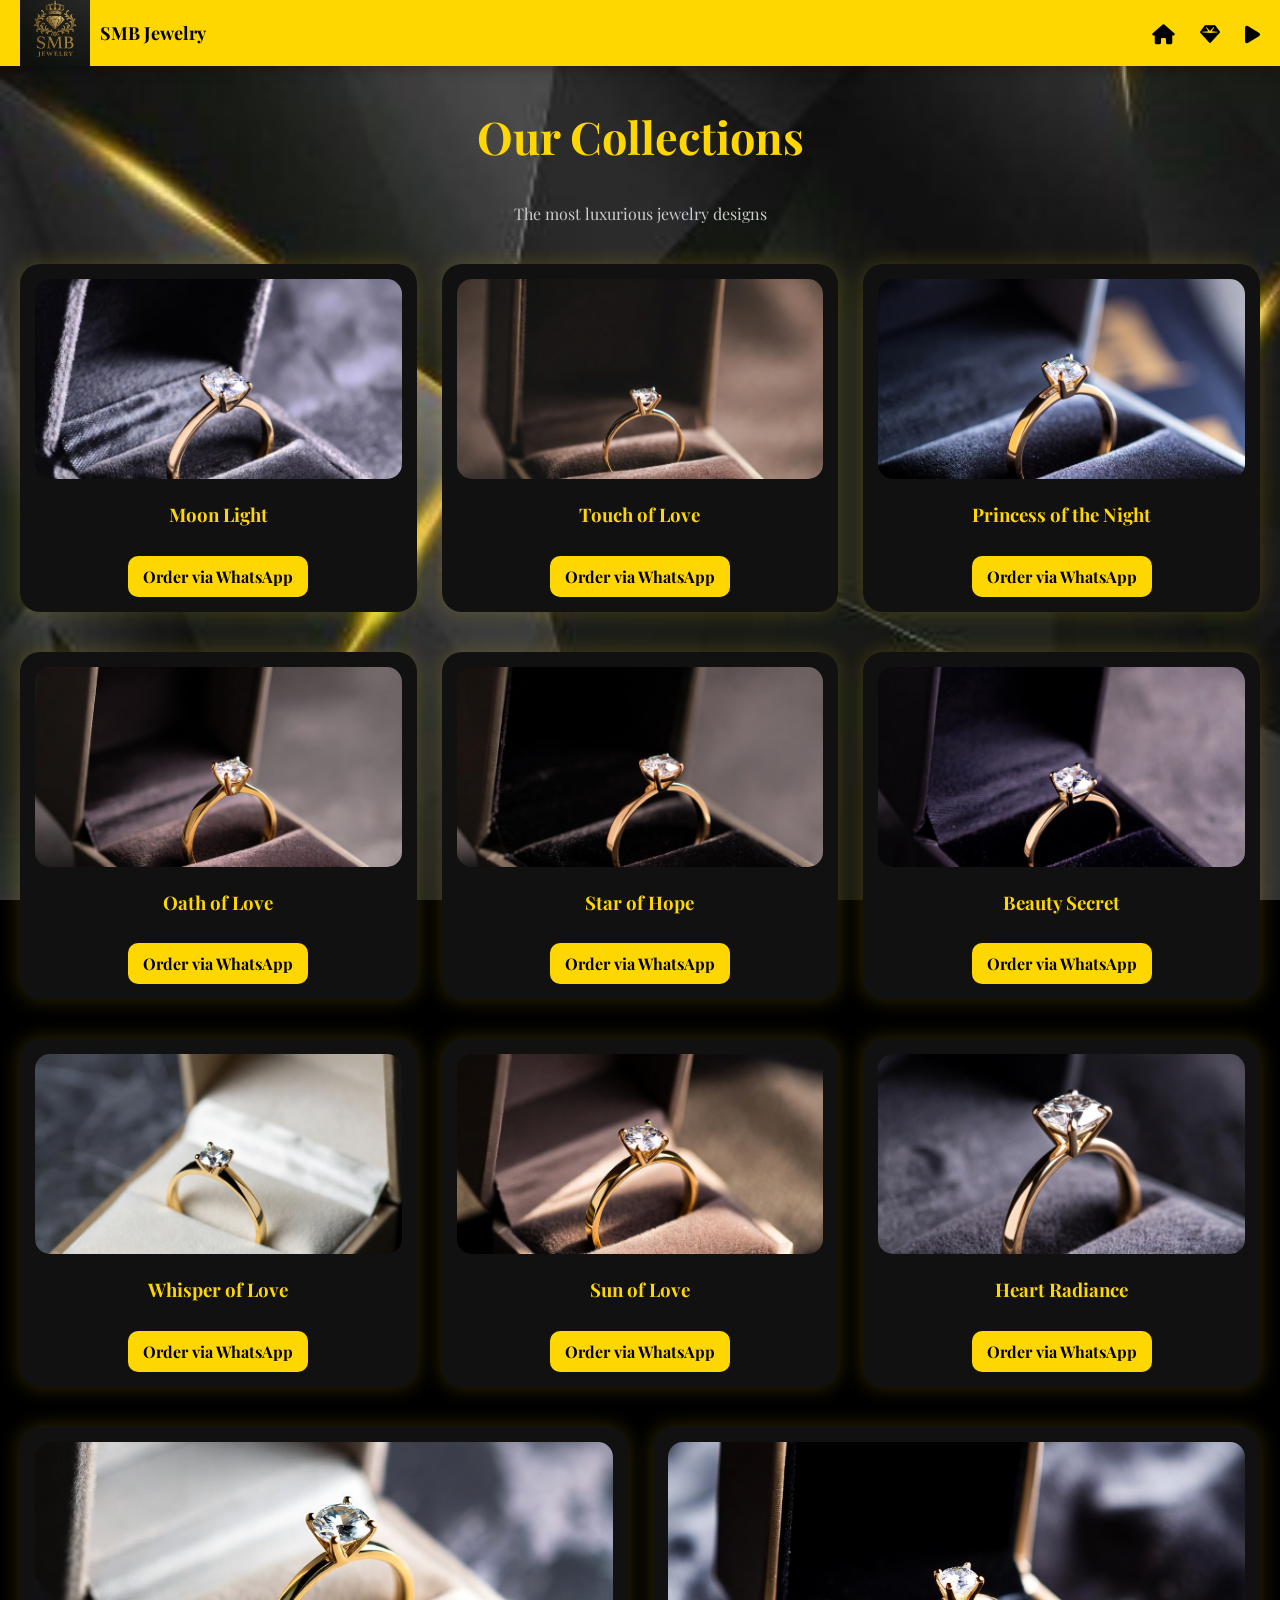
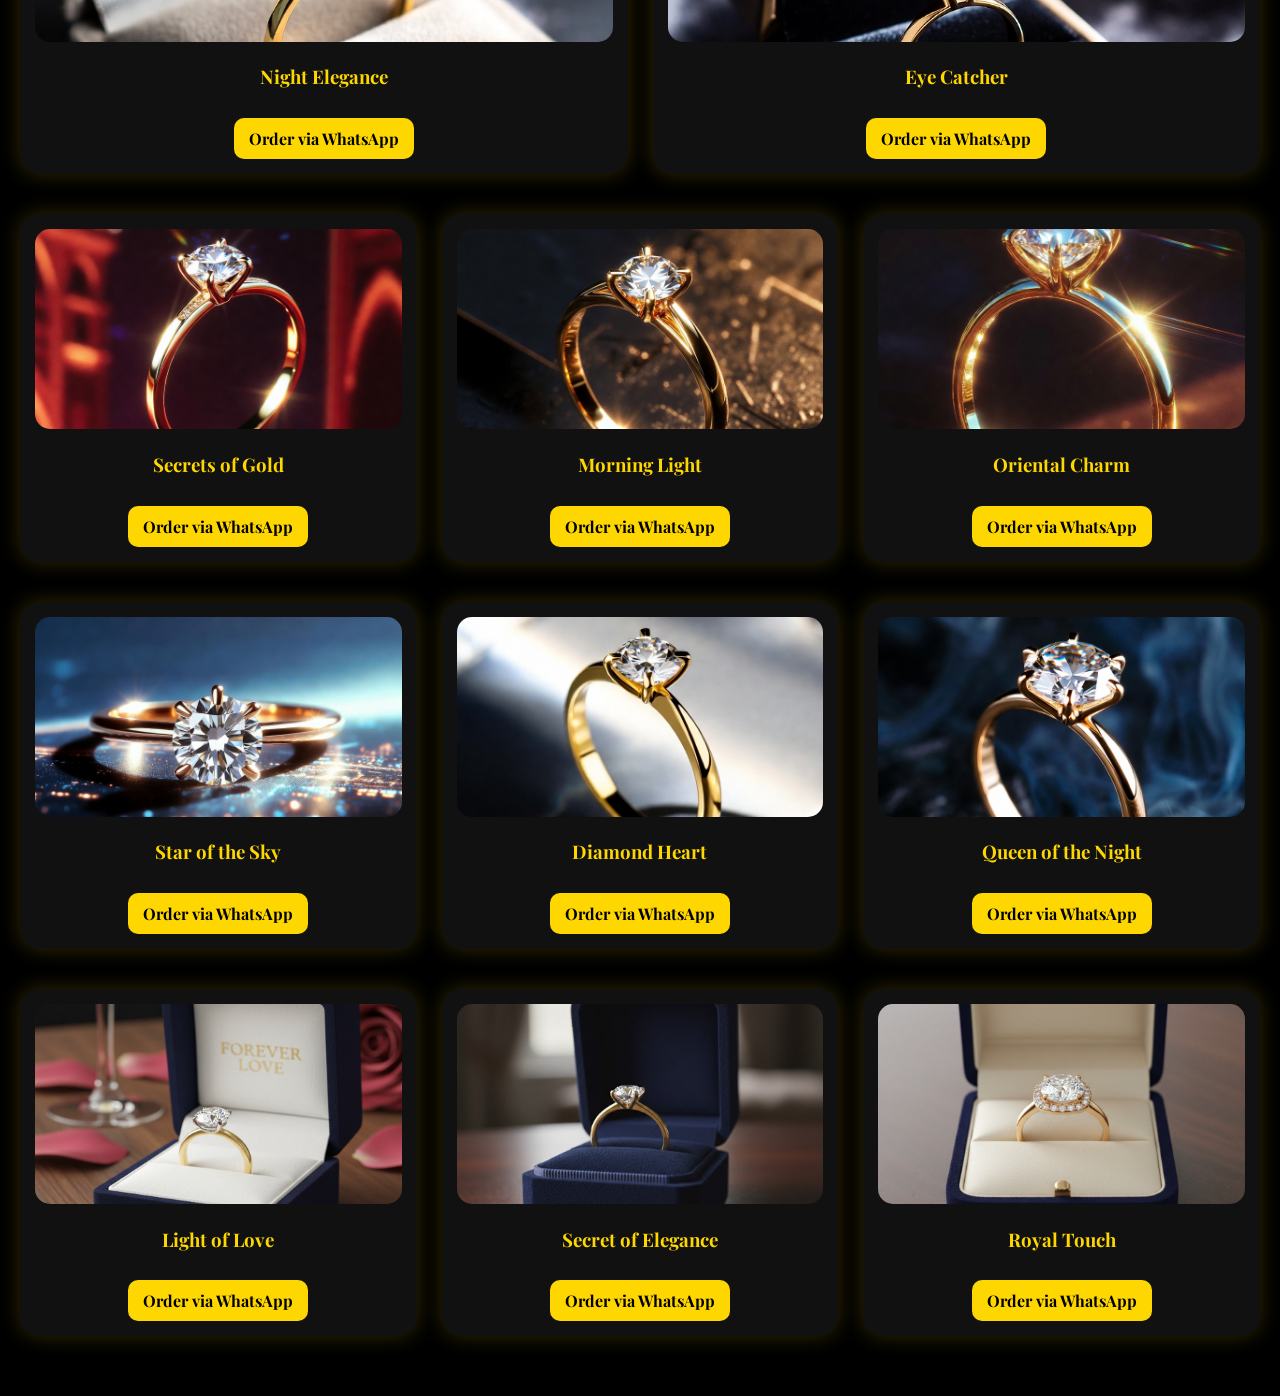
==== commit d6e0ed9d: "Add files via upload" ====
--- a/products.html
+++ b/products.html
@@ -5,7 +5,11 @@
 
 <!-- ===== HEAD START ===== -->
 <meta charset="UTF-8">
+<meta http-equiv="X-UA-Compatible" content="IE=edge"> <!-- تحسين توافق المتصفحات -->
 <meta name="viewport" content="width=device-width, initial-scale=1.0">
+
+<!-- SEO Description -->
+<meta name="description" content="Discover SMB Jewelry luxury collections. Exclusive gold, diamond and royal-inspired jewelry designs.">
 
 <title>SMB Jewelry</title>
 
@@ -17,6 +21,7 @@
 <link href="https://fonts.googleapis.com/css2?family=Playfair+Display:wght@400;700&family=Roboto:wght@400;700&display=swap" rel="stylesheet">
 <!-- ===== HEAD END ===== -->
 
+</head> <!-- تم إضافة الإغلاق المفقود -->
 
 <body>
 
@@ -26,22 +31,22 @@
 <header class="nav">
 
   <div class="logo">
-    <a href="index.html">
-      <img src="logo.png" alt="SMB Logo" loading="lazy">
+    <a href="index.html" aria-label="Go to Home Page">
+      <img src="logo.png" alt="SMB Jewelry Logo" loading="lazy">
     </a>
     <span class="brand-name">SMB Jewelry</span>
   </div>
 
   <nav>
-    <a href="index.html">
+    <a href="index.html" aria-label="Home">
       <i class="fa fa-home"></i>
     </a>
 
-    <a href="products.html">
+    <a href="products.html" aria-label="View Products">
       <i class="fa fa-gem"></i>
     </a>
 
-    <a href="videos.html">
+    <a href="videos.html" aria-label="Watch Videos">
       <i class="fa fa-play"></i>
     </a>
   </nav>
@@ -81,25 +86,37 @@
 <div class="product-group">
 
 <div class="card">
-<img src="1.jpg" alt="Diamond Ring" loading="lazy">
+<img src="1.jpg" alt="Moon Light Diamond Ring" loading="lazy">
 <h3>Moon Light</h3>
-<a href="https://wa.me/97477509485" class="btn">
-Order via WhatsApp
-</a>
-</div>
-
-<div class="card">
-<img src="2.jpg" alt="Luxury Bracelet" loading="lazy">
+<a href="https://wa.me/97477509485" 
+   class="btn"
+   target="_blank"
+   rel="noopener"
+   aria-label="Order Moon Light via WhatsApp">
+Order via WhatsApp
+</a>
+</div>
+
+<div class="card">
+<img src="2.jpg" alt="Touch of Love Luxury Bracelet" loading="lazy">
 <h3>Touch of Love</h3>
-<a href="https://wa.me/97477509485" class="btn">
-Order via WhatsApp
-</a>
-</div>
-
-<div class="card">
-<img src="3.jpg" alt="Gold Necklace" loading="lazy">
+<a href="https://wa.me/97477509485" 
+   class="btn"
+   target="_blank"
+   rel="noopener"
+   aria-label="Order Touch of Love via WhatsApp">
+Order via WhatsApp
+</a>
+</div>
+
+<div class="card">
+<img src="3.jpg" alt="Princess of the Night Gold Necklace" loading="lazy">
 <h3>Princess of the Night</h3>
-<a href="https://wa.me/97477509485" class="btn">
+<a href="https://wa.me/97477509485" 
+   class="btn"
+   target="_blank"
+   rel="noopener"
+   aria-label="Order Princess of the Night via WhatsApp">
 Order via WhatsApp
 </a>
 </div>
@@ -115,25 +132,37 @@
 <div class="product-group">
 
 <div class="card">
-<img src="4.jpg" alt="Engagement Ring" loading="lazy">
+<img src="4.jpg" alt="Oath of Love Engagement Ring" loading="lazy">
 <h3>Oath of Love</h3>
-<a href="https://wa.me/97477509485" class="btn">
-Order via WhatsApp
-</a>
-</div>
-
-<div class="card">
-<img src="5.jpg" alt="Diamond Set" loading="lazy">
+<a href="https://wa.me/97477509485" 
+   class="btn"
+   target="_blank"
+   rel="noopener"
+   aria-label="Order Oath of Love via WhatsApp">
+Order via WhatsApp
+</a>
+</div>
+
+<div class="card">
+<img src="5.jpg" alt="Star of Hope Diamond Set" loading="lazy">
 <h3>Star of Hope</h3>
-<a href="https://wa.me/97477509485" class="btn">
-Order via WhatsApp
-</a>
-</div>
-
-<div class="card">
-<img src="6.jpg" alt="Gold Chain" loading="lazy">
+<a href="https://wa.me/97477509485" 
+   class="btn"
+   target="_blank"
+   rel="noopener"
+   aria-label="Order Star of Hope via WhatsApp">
+Order via WhatsApp
+</a>
+</div>
+
+<div class="card">
+<img src="6.jpg" alt="Beauty Secret Gold Chain" loading="lazy">
 <h3>Beauty Secret</h3>
-<a href="https://wa.me/97477509485" class="btn">
+<a href="https://wa.me/97477509485" 
+   class="btn"
+   target="_blank"
+   rel="noopener"
+   aria-label="Order Beauty Secret via WhatsApp">
 Order via WhatsApp
 </a>
 </div>
@@ -142,32 +171,42 @@
 
 <!-- ===== PRODUCT GROUP 2 END ===== -->
 
-
-
 <!-- ===== PRODUCT GROUP 3 START ===== -->
 
 <div class="product-group">
 
 <div class="card">
-<img src="7.jpg" alt="Emerald Ring" loading="lazy">
+<img src="7.jpg" alt="Whisper of Love Emerald Ring" loading="lazy">
 <h3>Whisper of Love</h3>
-<a href="https://wa.me/97477509485" class="btn">
-Order via WhatsApp
-</a>
-</div>
-
-<div class="card">
-<img src="8.jpg" alt="Diamond Bracelet" loading="lazy">
+<a href="https://wa.me/97477509485"
+   class="btn"
+   target="_blank"
+   rel="noopener"
+   aria-label="Order Whisper of Love via WhatsApp">
+Order via WhatsApp
+</a>
+</div>
+
+<div class="card">
+<img src="8.jpg" alt="Sun of Love Diamond Bracelet" loading="lazy">
 <h3>Sun of Love</h3>
-<a href="https://wa.me/97477509485" class="btn">
-Order via WhatsApp
-</a>
-</div>
-
-<div class="card">
-<img src="9.jpg" alt="Luxury Necklace" loading="lazy">
+<a href="https://wa.me/97477509485"
+   class="btn"
+   target="_blank"
+   rel="noopener"
+   aria-label="Order Sun of Love via WhatsApp">
+Order via WhatsApp
+</a>
+</div>
+
+<div class="card">
+<img src="9.jpg" alt="Heart Radiance Luxury Necklace" loading="lazy">
 <h3>Heart Radiance</h3>
-<a href="https://wa.me/97477509485" class="btn">
+<a href="https://wa.me/97477509485"
+   class="btn"
+   target="_blank"
+   rel="noopener"
+   aria-label="Order Heart Radiance via WhatsApp">
 Order via WhatsApp
 </a>
 </div>
@@ -177,23 +216,30 @@
 <!-- ===== PRODUCT GROUP 3 END ===== -->
 
 
-
 <!-- ===== PRODUCT GROUP 4 START ===== -->
 
 <div class="product-group">
 
 <div class="card">
-<img src="10.jpg" alt="Royal Ring" loading="lazy">
+<img src="10.jpg" alt="Night Elegance Royal Ring" loading="lazy">
 <h3>Night Elegance</h3>
-<a href="https://wa.me/97477509485" class="btn">
-Order via WhatsApp
-</a>
-</div>
-
-<div class="card">
-<img src="11.jpg" alt="Wedding Set" loading="lazy">
+<a href="https://wa.me/97477509485"
+   class="btn"
+   target="_blank"
+   rel="noopener"
+   aria-label="Order Night Elegance via WhatsApp">
+Order via WhatsApp
+</a>
+</div>
+
+<div class="card">
+<img src="11.jpg" alt="Eye Catcher Wedding Set" loading="lazy">
 <h3>Eye Catcher</h3>
-<a href="https://wa.me/97477509485" class="btn">
+<a href="https://wa.me/97477509485"
+   class="btn"
+   target="_blank"
+   rel="noopener"
+   aria-label="Order Eye Catcher via WhatsApp">
 Order via WhatsApp
 </a>
 </div>
@@ -202,32 +248,42 @@
 
 <!-- ===== PRODUCT GROUP 4 END ===== -->
 
-
-
 <!-- ===== PRODUCT GROUP 5 START ===== -->
 
 <div class="product-group">
 
 <div class="card">
-<img src="12.jpg" alt="Luxury Ring" loading="lazy">
+<img src="12.jpg" alt="Secrets of Gold Luxury Ring" loading="lazy">
 <h3>Secrets of Gold</h3>
-<a href="https://wa.me/97477509485" class="btn">
-Order via WhatsApp
-</a>
-</div>
-
-<div class="card">
-<img src="13.jpg" alt="Diamond Chain" loading="lazy">
+<a href="https://wa.me/97477509485"
+   class="btn"
+   target="_blank"
+   rel="noopener"
+   aria-label="Order Secrets of Gold via WhatsApp">
+Order via WhatsApp
+</a>
+</div>
+
+<div class="card">
+<img src="13.jpg" alt="Morning Light Diamond Chain" loading="lazy">
 <h3>Morning Light</h3>
-<a href="https://wa.me/97477509485" class="btn">
-Order via WhatsApp
-</a>
-</div>
-
-<div class="card">
-<img src="14.jpg" alt="Luxury Necklace" loading="lazy">
+<a href="https://wa.me/97477509485"
+   class="btn"
+   target="_blank"
+   rel="noopener"
+   aria-label="Order Morning Light via WhatsApp">
+Order via WhatsApp
+</a>
+</div>
+
+<div class="card">
+<img src="14.jpg" alt="Oriental Charm Luxury Necklace" loading="lazy">
 <h3>Oriental Charm</h3>
-<a href="https://wa.me/97477509485" class="btn">
+<a href="https://wa.me/97477509485"
+   class="btn"
+   target="_blank"
+   rel="noopener"
+   aria-label="Order Oriental Charm via WhatsApp">
 Order via WhatsApp
 </a>
 </div>
@@ -237,31 +293,42 @@
 <!-- ===== PRODUCT GROUP 5 END ===== -->
 
 
-
 <!-- ===== PRODUCT GROUP 6 START ===== -->
 
 <div class="product-group">
 
 <div class="card">
-<img src="15.jpg" alt="Diamond Ring" loading="lazy">
+<img src="15.jpg" alt="Star of the Sky Diamond Ring" loading="lazy">
 <h3>Star of the Sky</h3>
-<a href="https://wa.me/97477509485" class="btn">
-Order via WhatsApp
-</a>
-</div>
-
-<div class="card">
-<img src="16.jpg" alt="Royal Bracelet" loading="lazy">
+<a href="https://wa.me/97477509485"
+   class="btn"
+   target="_blank"
+   rel="noopener"
+   aria-label="Order Star of the Sky via WhatsApp">
+Order via WhatsApp
+</a>
+</div>
+
+<div class="card">
+<img src="16.jpg" alt="Diamond Heart Royal Bracelet" loading="lazy">
 <h3>Diamond Heart</h3>
-<a href="https://wa.me/97477509485" class="btn">
-Order via WhatsApp
-</a>
-</div>
-
-<div class="card">
-<img src="17.jpg" alt="Luxury Set" loading="lazy">
+<a href="https://wa.me/97477509485"
+   class="btn"
+   target="_blank"
+   rel="noopener"
+   aria-label="Order Diamond Heart via WhatsApp">
+Order via WhatsApp
+</a>
+</div>
+
+<div class="card">
+<img src="17.jpg" alt="Queen of the Night Luxury Set" loading="lazy">
 <h3>Queen of the Night</h3>
-<a href="https://wa.me/97477509485" class="btn">
+<a href="https://wa.me/97477509485"
+   class="btn"
+   target="_blank"
+   rel="noopener"
+   aria-label="Order Queen of the Night via WhatsApp">
 Order via WhatsApp
 </a>
 </div>
@@ -270,32 +337,42 @@
 
 <!-- ===== PRODUCT GROUP 6 END ===== -->
 
-
-
 <!-- ===== PRODUCT GROUP 7 START ===== -->
 
 <div class="product-group">
 
 <div class="card">
-<img src="18.jpg" alt="Gold Ring" loading="lazy">
+<img src="18.jpg" alt="Light of Love Gold Ring" loading="lazy">
 <h3>Light of Love</h3>
-<a href="https://wa.me/97477509485" class="btn">
-Order via WhatsApp
-</a>
-</div>
-
-<div class="card">
-<img src="19.jpg" alt="Gold Chain" loading="lazy">
+<a href="https://wa.me/97477509485"
+   class="btn"
+   target="_blank"
+   rel="noopener"
+   aria-label="Order Light of Love via WhatsApp">
+Order via WhatsApp
+</a>
+</div>
+
+<div class="card">
+<img src="19.jpg" alt="Secret of Elegance Gold Chain" loading="lazy">
 <h3>Secret of Elegance</h3>
-<a href="https://wa.me/97477509485" class="btn">
-Order via WhatsApp
-</a>
-</div>
-
-<div class="card">
-<img src="20.jpg" alt="Royal Necklace" loading="lazy">
+<a href="https://wa.me/97477509485"
+   class="btn"
+   target="_blank"
+   rel="noopener"
+   aria-label="Order Secret of Elegance via WhatsApp">
+Order via WhatsApp
+</a>
+</div>
+
+<div class="card">
+<img src="20.jpg" alt="Royal Touch Royal Necklace" loading="lazy">
 <h3>Royal Touch</h3>
-<a href="https://wa.me/97477509485" class="btn">
+<a href="https://wa.me/97477509485"
+   class="btn"
+   target="_blank"
+   rel="noopener"
+   aria-label="Order Royal Touch via WhatsApp">
 Order via WhatsApp
 </a>
 </div>
@@ -303,6 +380,8 @@
 </div>
 
 <!-- ===== PRODUCT GROUP 7 END ===== -->
+
+
 
 
 
--- a/style.css
+++ b/style.css
@@ -1,32 +1,28 @@
 /* ===== GENERAL START ===== */
-
 body {
   margin: 0;
   font-family: 'Playfair Display','Roboto',serif;
   color: white;
-  background: #000 url('bg-gold-lines.png');
+  background: #000 url('bg-gold-lines.png') no-repeat fixed;
   background-size: cover;
-  background-repeat: no-repeat;
-  background-attachment: fixed;
   overflow-x: hidden;
 }
-
 /* ===== GENERAL END ===== */
 
+
 /* ===== NAVBAR START ===== */
-
 .nav {
   display: flex;
-  justify-content: space-between; /* الشعار على اليسار والأيقونات على اليمين */
+  justify-content: space-between;
   align-items: center;
-  padding: 8px 20px; /* تقليل الارتفاع */
+  padding: 8px 20px;
   background: gold;
   position: sticky;
   top: 0;
   z-index: 100;
   backdrop-filter: blur(8px);
   box-shadow: 0 2px 15px rgba(0,0,0,0.3);
-  height: 50px; /* ارتفاع أصغر للشريط */
+  height: 50px;
 }
 
 .nav .logo {
@@ -36,426 +32,296 @@
 }
 
 .nav .logo img {
-  width: 70px; /* تصغير شعار */
-  height: auto;
+  width: 70px;
 }
 
 .nav nav {
   display: flex;
-  flex-direction: row; /* ترتيب الأيقونات أفقيًا */
-  justify-content: center;
-  align-items: center;
-  gap: 25px; /* المسافة بين الأيقونات */
+  gap: 25px;
 }
 
 .nav a {
   color: black;
   text-decoration: none;
   font-weight: bold;
-  font-size: 20px; /* حجم الأيقونات */
-  display: flex;
-  justify-content: center;
-  align-items: center;
+  font-size: 20px;
   transition: .3s;
 }
 
-.nav a:hover {
-  color: white;
-}
+.nav a:hover { color: white; }
 
 .brand-name {
   color: black;
   font-weight: bold;
   font-size: 18px;
 }
-
 /* ===== NAVBAR END ===== */
 
+
 /* ===== HERO START ===== */
-
 .main-banner {
-
   position: relative;
   width: 100%;
   height: 90vh;
   overflow: hidden;
-
 }
 
 .main-banner img {
-
   width: 100%;
   height: 100%;
   object-fit: cover;
-
   filter: brightness(0.6);
-
 }
 
 .overlay-text {
-
   position: absolute;
   top: 50%;
   left: 50%;
-
   transform: translate(-50%,-50%);
-
-  text-align: center;
-
+  text-align: center;
 }
 
 .overlay-text h1 {
-
   font-size: 60px;
-
   background: linear-gradient(90deg, gold, #fff);
-
   -webkit-background-clip: text;
-
   color: transparent;
-
-}
-
-.overlay-text p {
-
-  font-size: 22px;
-
-}
+}
+
+.overlay-text p { font-size: 22px; }
+
 .overlay-text .btn {
-
-  display: block;          /* مهم للتمركز */
-
-  width: 90px;             
-  height: 90px;            
-
-  line-height: 90px;       /* يجعل النص في وسط الدائرة */
-
-  margin: 25px auto;       /* يضع الزر في الوسط */
-
+  display: block;
+  width: 90px;
+  height: 90px;
+  line-height: 90px;
+  margin: 25px auto;
   background: gold;
   color: black;
-
   border-radius: 50%;
-
   text-decoration: none;
-
-  font-weight: bold;
-
+  font-weight: bold;
   box-shadow: 0 0 15px gold;
-
   font-size: 14px;
-
-  text-align: center;
-
-  transition: transform 0.3s, box-shadow 0.3s;
-
+  transition: 0.3s;
 }
 
 .overlay-text .btn:hover {
-
   transform: scale(1.1);
-
   box-shadow: 0 0 25px gold;
-
-}
-
-/* إذا أردت إضافة أيقونة داخل الزر */
-.overlay-text .btn i {
-  margin-right: 0; /* اضبط إذا يوجد نص بجانب الأيقونة */
-  font-size: 16px;
-}
-
+}
 /* ===== HERO END ===== */
 
 
-
-
 /* ===== PRODUCTS START ===== */
-
 .products-title {
-
-  text-align: center;
-
-  margin-top: 40px;
-
-  margin-bottom: 20px;
-
+  text-align: center;
+  margin: 40px 0 20px;
 }
 
 .products-title h1 {
-
   font-size: 45px;
-
   color: gold;
-
-}
-
-.products-title p {
-
+}
+
+.products-title p { color: #ccc; }
+
+.products {
+  max-width: 1300px;
+  margin: auto;
+  padding: 20px;
+}
+
+.product-group {
+  display: grid;
+  grid-template-columns: repeat(auto-fit, minmax(230px,1fr));
+  gap: 25px;
+  margin-bottom: 40px;
+}
+
+.card {
+  background: #111;
+  padding: 15px;
+  border-radius: 20px;
+  text-align: center;
+  transition: .4s;
+  box-shadow: 0 0 20px rgba(255,215,0,0.2);
+}
+
+.card img {
+  width: 100%;
+  height: 200px;
+  object-fit: cover;
+  border-radius: 15px;
+}
+
+.card h3 { color: gold; }
+
+.card .btn {
+  margin-top: 10px;
+  padding: 10px 15px;
+  background: gold;
+  color: black;
+  border-radius: 10px;
+  text-decoration: none;
+  font-weight: bold;
+  display: inline-block;
+}
+
+.card:hover {
+  transform: translateY(-10px);
+  box-shadow: 0 0 40px gold;
+}
+/* ===== PRODUCTS END ===== */
+
+
+/* ===== VIDEOS START ===== */
+.video-group {
+  display: flex;
+  justify-content: center;
+  gap: 30px;
+  flex-wrap: wrap;
+}
+
+.video-card video {
+  width: 100%;
+  max-width: 280px;
+  border-radius: 20px;
+  border: 2px solid gold;
+  box-shadow: 0 0 20px gold;
+}
+
+.video-card p { color: gold; }
+/* ===== VIDEOS END ===== */
+
+
+/* ===== FEATURED PRODUCTS / SLIDER START ===== */
+.featured-products {
+  text-align: center;
+  padding: 40px 20px;
+  background: rgba(255,215,0,0.05);
+}
+
+.featured-products h2 {
+  font-size: 36px;
+  color: gold;
+  margin-bottom: 10px;
+}
+
+.featured-products p {
   color: #ccc;
-
-}
-
-
-
-.products {
-
-  max-width: 1300px;
-
-  margin: auto;
-
+  margin-bottom: 30px;
+}
+
+.slider {
+  display: flex;
+  gap: 25px;
+  overflow-x: auto;
+  scroll-snap-type: x mandatory;
+  padding-bottom: 10px;
+
+  /* إخفاء Scrollbar */
+  -ms-overflow-style: none;
+  scrollbar-width: none;
+}
+
+.slider::-webkit-scrollbar { display: none; }
+
+.slider-card {
+  flex: 0 0 auto;
+  scroll-snap-align: center;
+  background: #111;
+  padding: 15px;
+  border-radius: 15px;
+  text-align: center;
+  width: 250px;
+  transition: 0.3s;
+}
+
+.slider-card img {
+  width: 100%;
+  height: 180px;
+  object-fit: cover;
+  border-radius: 10px;
+  margin-bottom: 10px;
+}
+
+.slider-card h3 {
+  color: gold;
+  font-size: 18px;
+  margin-bottom: 10px;
+}
+
+.shop-btn {
+  display: inline-block;
+  padding: 8px 15px;
+  background: gold;
+  color: black;
+  text-decoration: none;
+  font-weight: bold;
+  border-radius: 8px;
+  font-size: 14px;
+  transition: 0.3s;
+}
+
+.shop-btn:hover {
+  transform: scale(1.1);
+  box-shadow: 0 0 15px gold;
+}
+
+.slider-card:hover { transform: scale(1.05); }
+/* ===== FEATURED PRODUCTS / SLIDER END ===== */
+
+
+/* ===== FOOTER START ===== */
+.footer {
+  text-align: center;
   padding: 20px;
-
-}
-
-
-
-.product-group {
-
-  display: grid;
-
-  grid-template-columns: repeat(auto-fit, minmax(230px,1fr));
-
-  gap: 25px;
-
-  margin-bottom: 40px;
-
-}
-
-
-
-.card {
-
   background: #111;
-
-  padding: 15px;
-
-  border-radius: 20px;
-
-  text-align: center;
-
-  transition: .4s;
-
-  box-shadow: 0 0 20px rgba(255,215,0,0.2);
-
-}
-
-
-
-.card img {
-
-  width: 100%;
-
-  height: 200px;
-
-  object-fit: cover;
-
-  border-radius: 15px;
-
-}
-
-
-
-.card h3 {
-
   color: gold;
-
-}
-
-
-
-.card .btn {
-
-  margin-top: 10px;
-
-  padding: 10px 15px;
-
-  background: gold;
-
-  color: black;
-
-  border-radius: 10px;
-
-  text-decoration: none;
-
-  display: inline-block;
-
-  font-weight: bold;
-
-}
-
-
-
-.card:hover {
-
-  transform: translateY(-10px);
-
-  box-shadow: 0 0 40px gold;
-
-}
-
-/* ===== PRODUCTS END ===== */
-
-
-
-
-/* ===== VIDEOS START ===== */
-
-.video-group {
-
-  display: flex;
-
-  justify-content: center;
-
-  gap: 30px;
-
-  flex-wrap: wrap;
-
-}
-
-
-
-.video-card {
-
-  text-align: center;
-
-}
-
-
-
-.video-card video {
-
-  width: 100%;
-
-  max-width: 280px;
-
-  border-radius: 20px;
-
-  border: 2px solid gold;
-
-  box-shadow: 0 0 20px gold;
-
-}
-
-
-
-.video-card p {
-
-  color: gold;
-
-}
-
-/* ===== VIDEOS END ===== */
-
-
-
-
-/* ===== FOOTER START ===== */
-
-.footer {
-
-  text-align: center;
-
-  padding: 20px;
-
-  background: #111;
-
-  color: gold;
-
   margin-top: 50px;
-
-}
-
+}
 /* ===== FOOTER END ===== */
 
 
-
-
 /* ===== ANIMATION START ===== */
-
 .fade-in {
-
   opacity: 0;
-
   transform: translateY(20px);
-
   animation: fadeInUp 0.8s ease forwards;
-
-}
-
-
+}
 
 @keyframes fadeInUp {
-
   to {
-
     opacity: 1;
-
     transform: translateY(0);
-
   }
-
-}
-
+}
 /* ===== ANIMATION END ===== */
 
 
-
-
 /* ===== MOBILE START ===== */
-
 @media (max-width: 768px) {
 
-  .overlay-text h1 {
-
-   font-size: 40px;
-
+  .overlay-text h1 { font-size: 40px; }
+
+  .product-group {
+    grid-template-columns: repeat(2,1fr);
+    gap: 15px;
   }
 
-  .product-group {
-
-   grid-template-columns: repeat(2,1fr);
-
-   gap: 15px;
-
-  }
-
-  .card {
-
-   padding: 10px;
-
-  }
-
-  .card img {
-
-   height: 140px;
-
-  }
-
-}
-
-
+  .card { padding: 10px; }
+  .card img { height: 140px; }
+
+  .slider-card { width: 45%; }
+}
 
 @media (max-width: 480px) {
 
-  .overlay-text h1 {
-
-   font-size: 30px;
-
-  }
-
-  .product-group {
-
-   grid-template-columns: repeat(2,1fr);
-
-  }
-
-  .card img {
-
-   height: 120px;
-
-  }
-
-}
-
+  .overlay-text h1 { font-size: 30px; }
+
+  .card img { height: 120px; }
+
+  .slider-card { width: 90%; }
+}
 /* ===== MOBILE END ===== */
